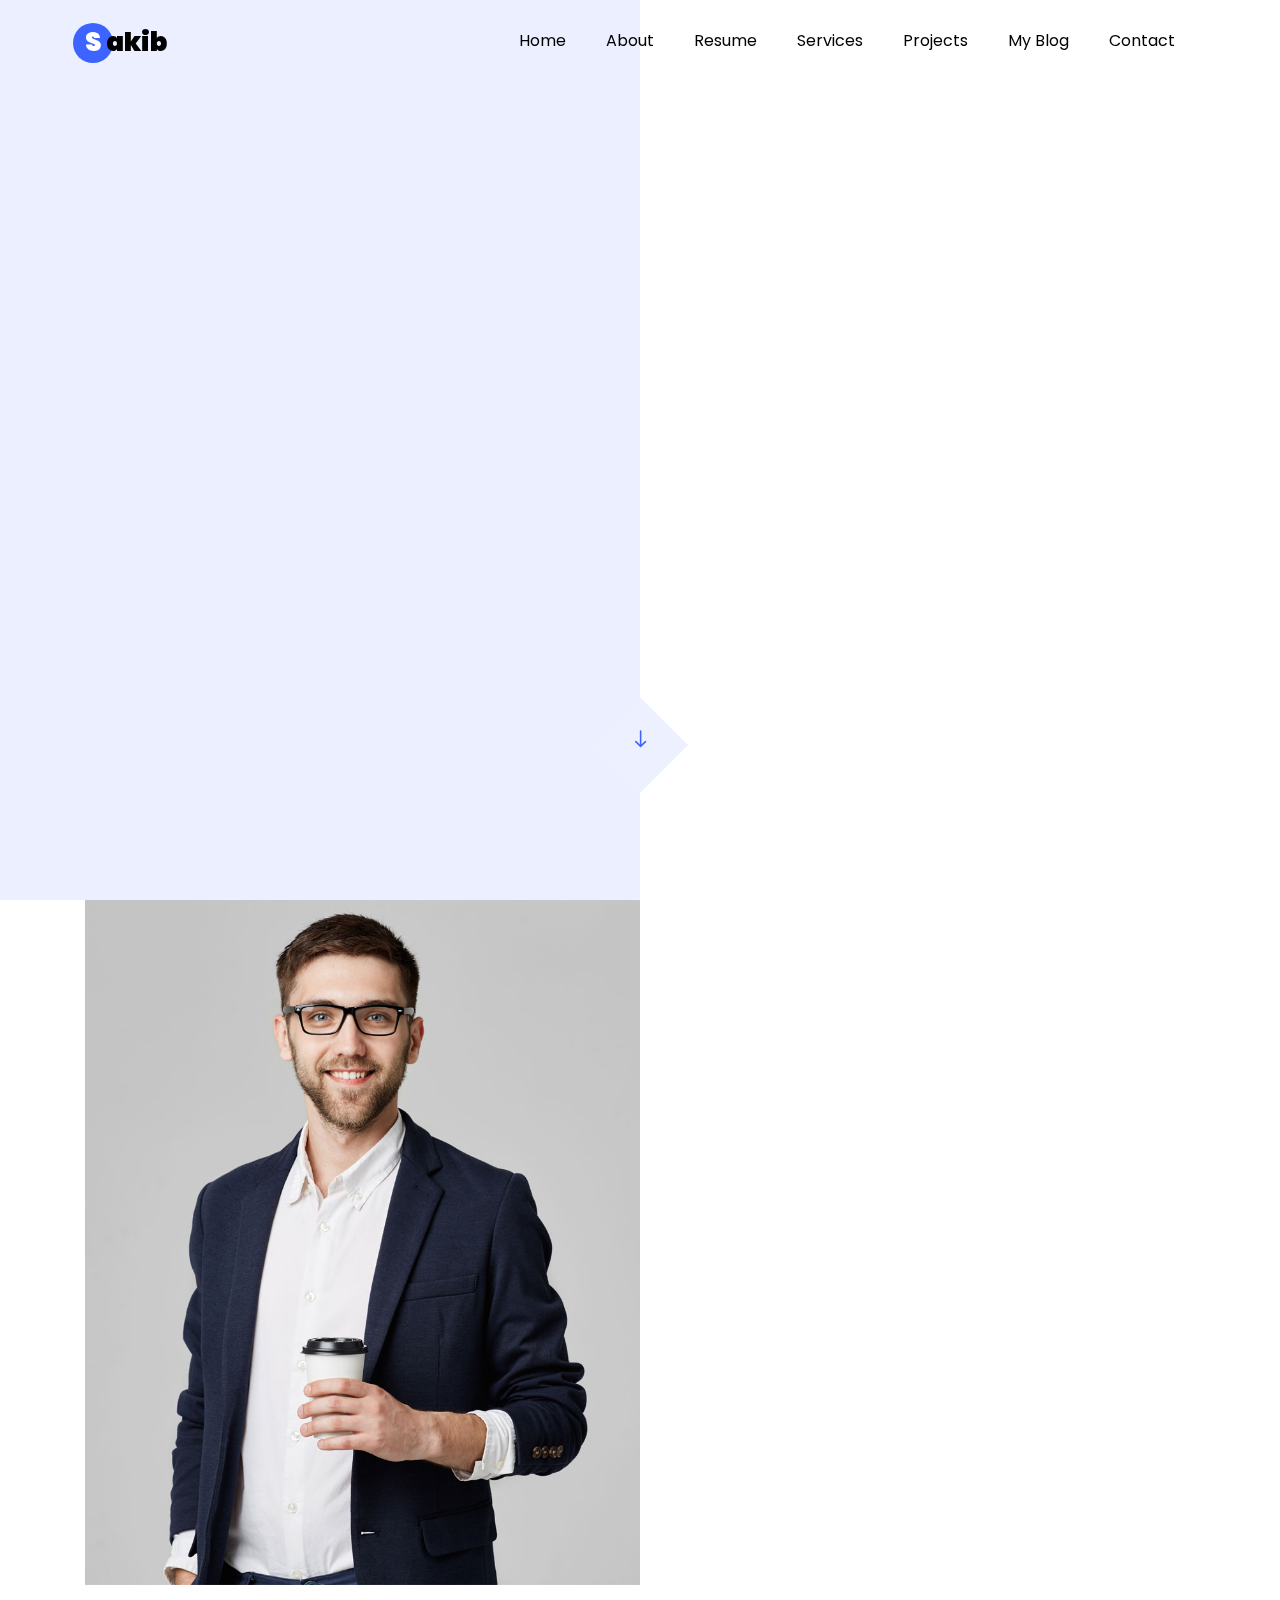
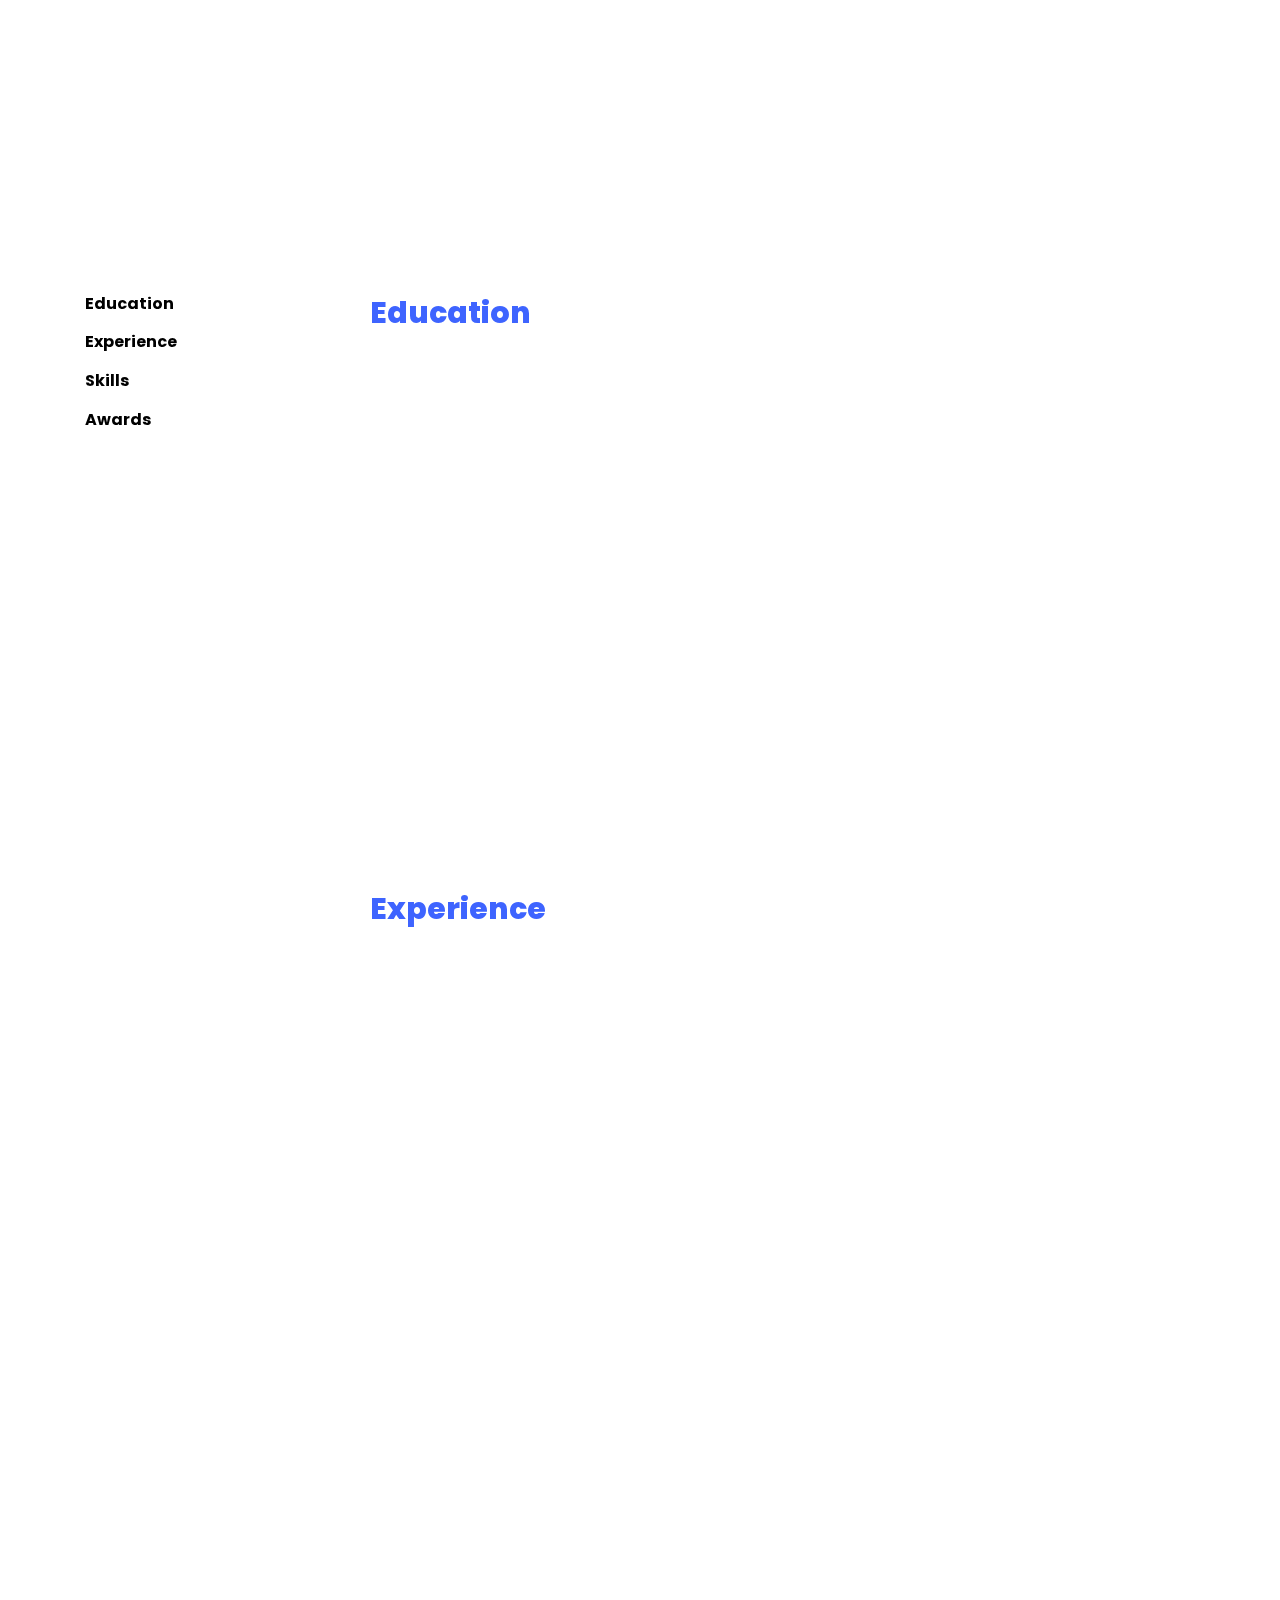
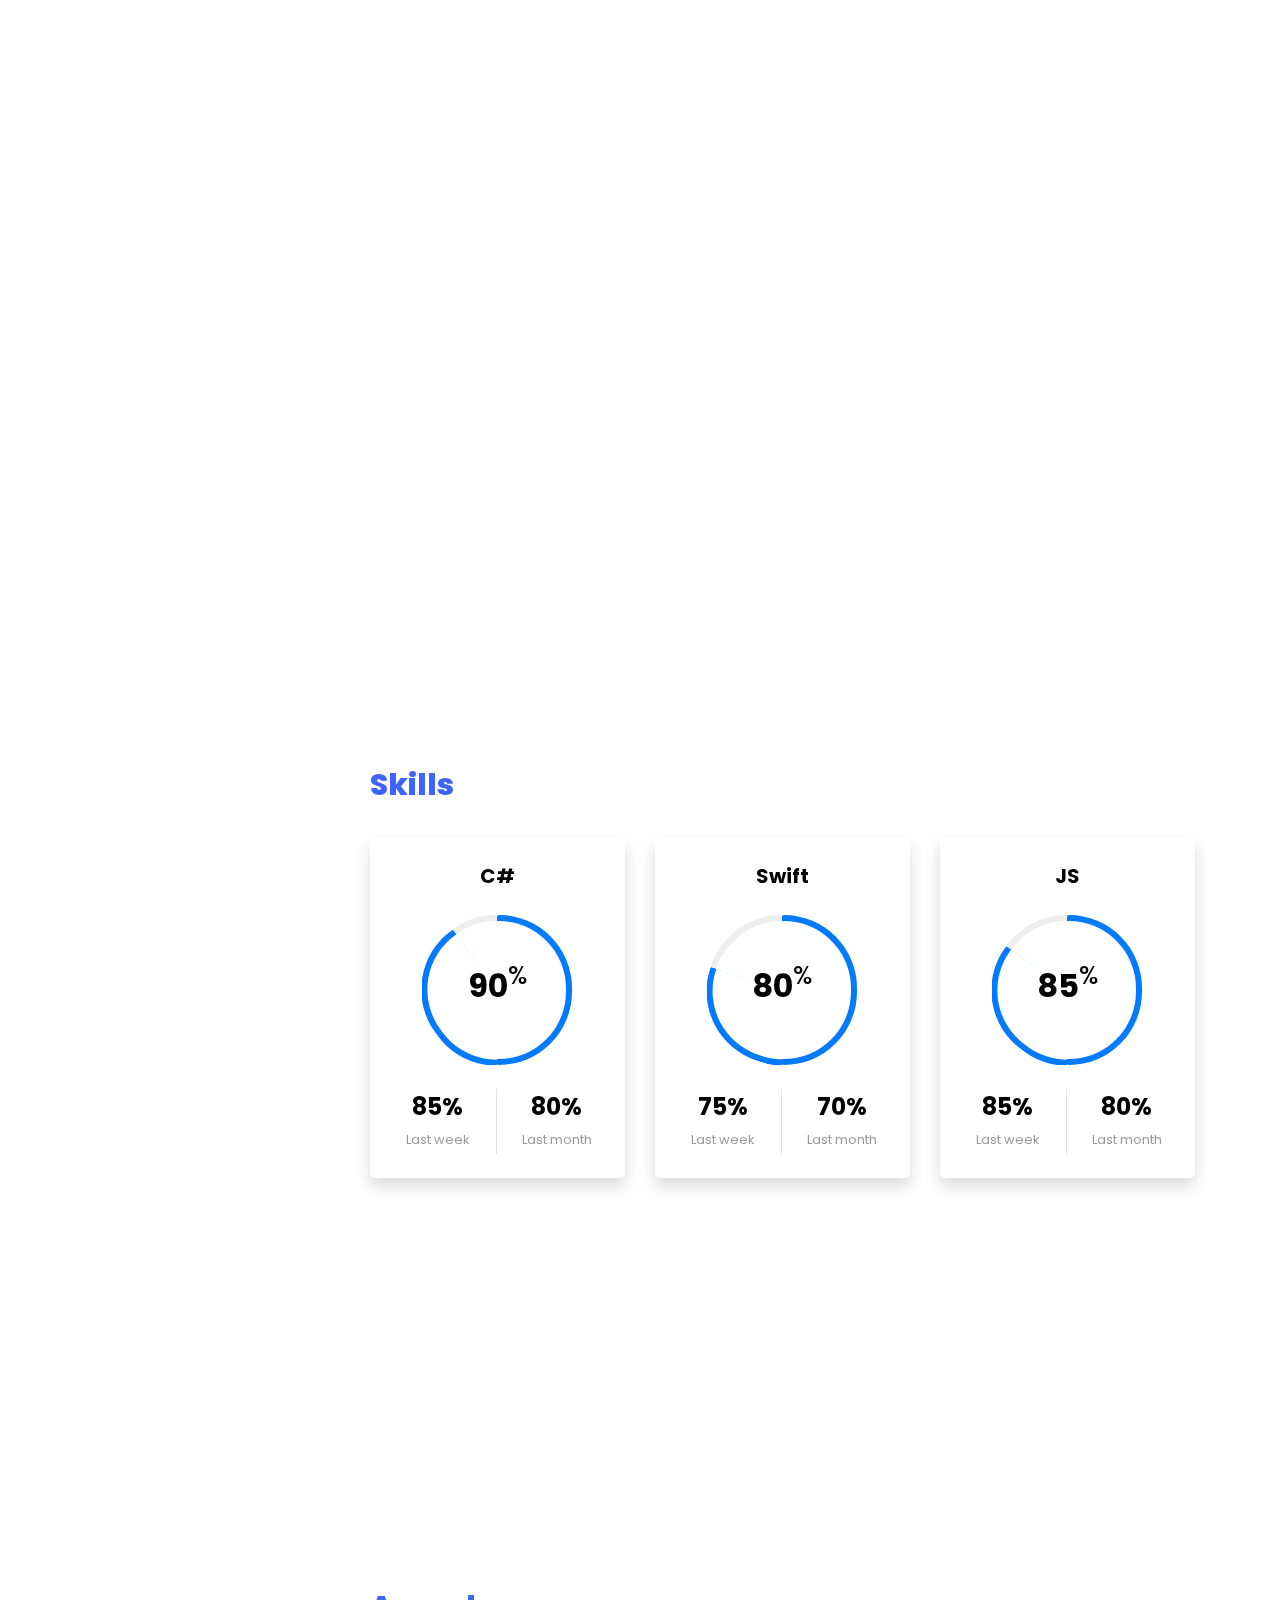
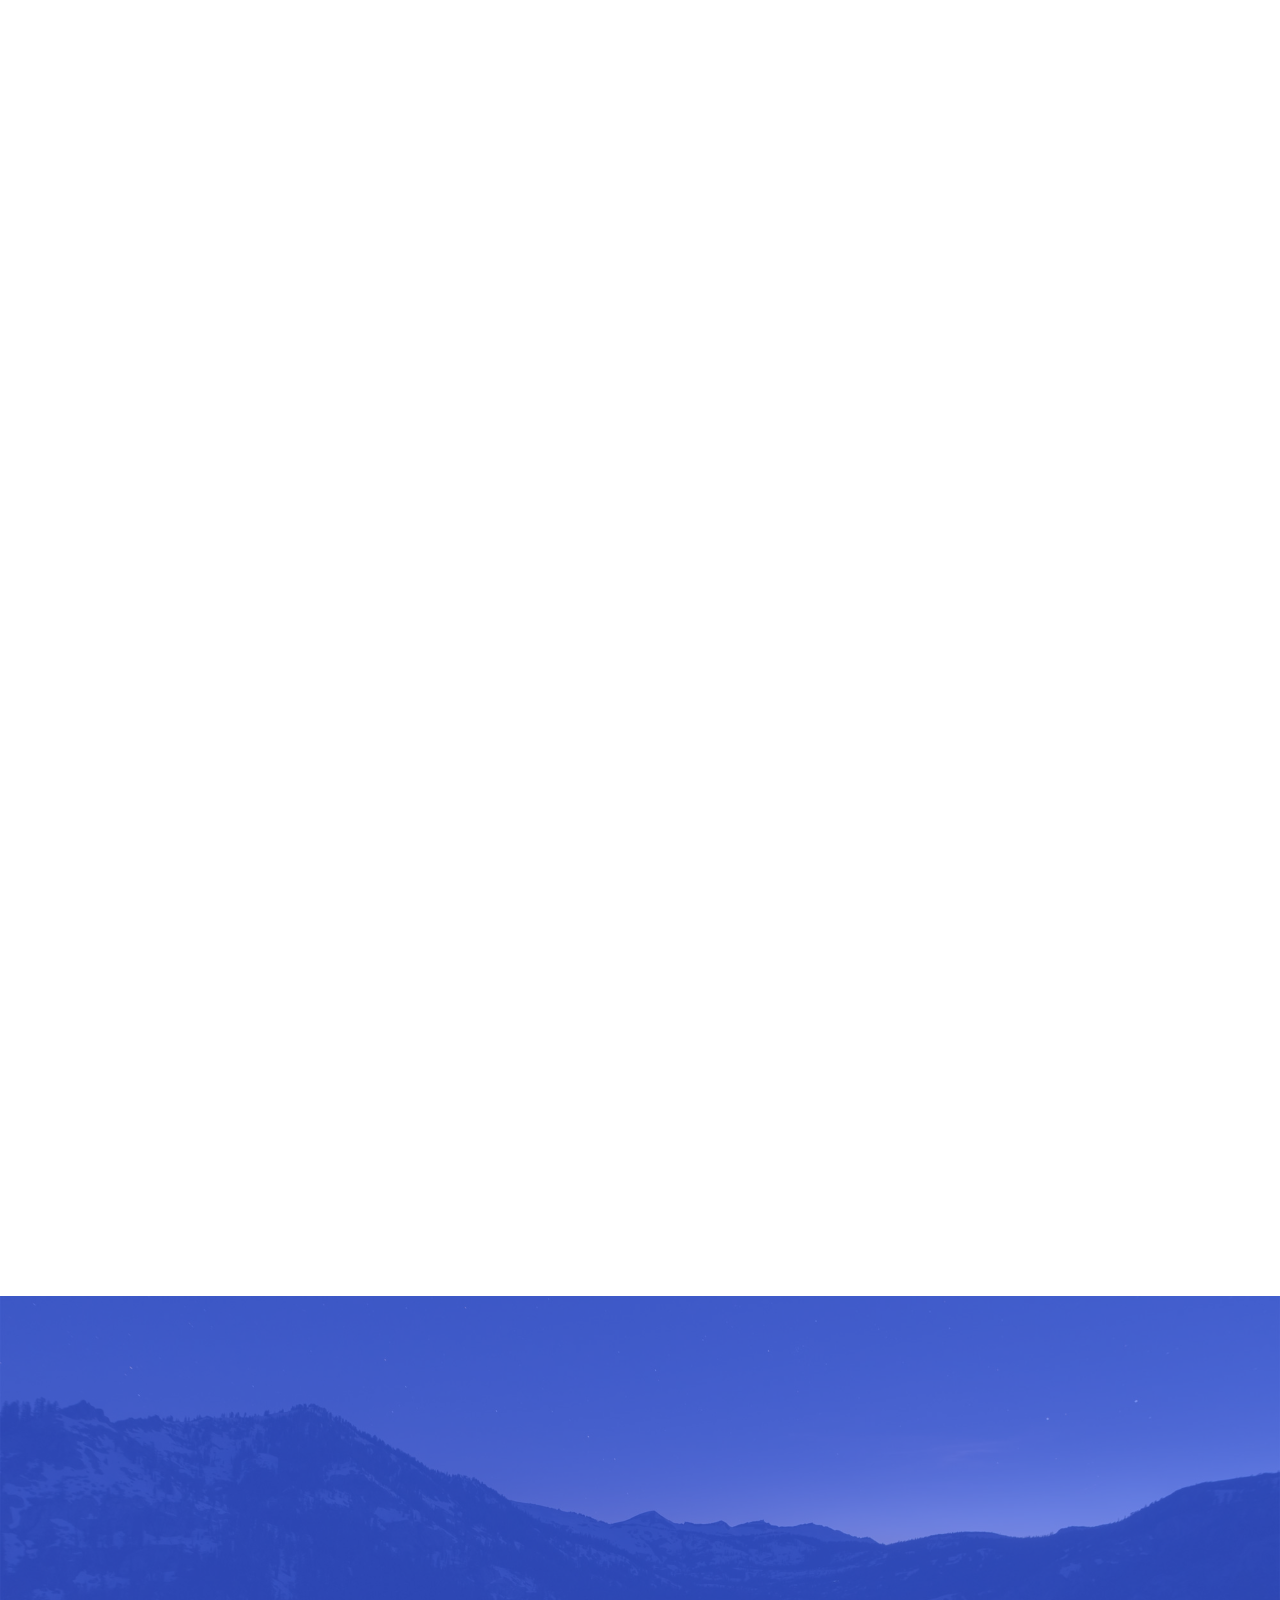
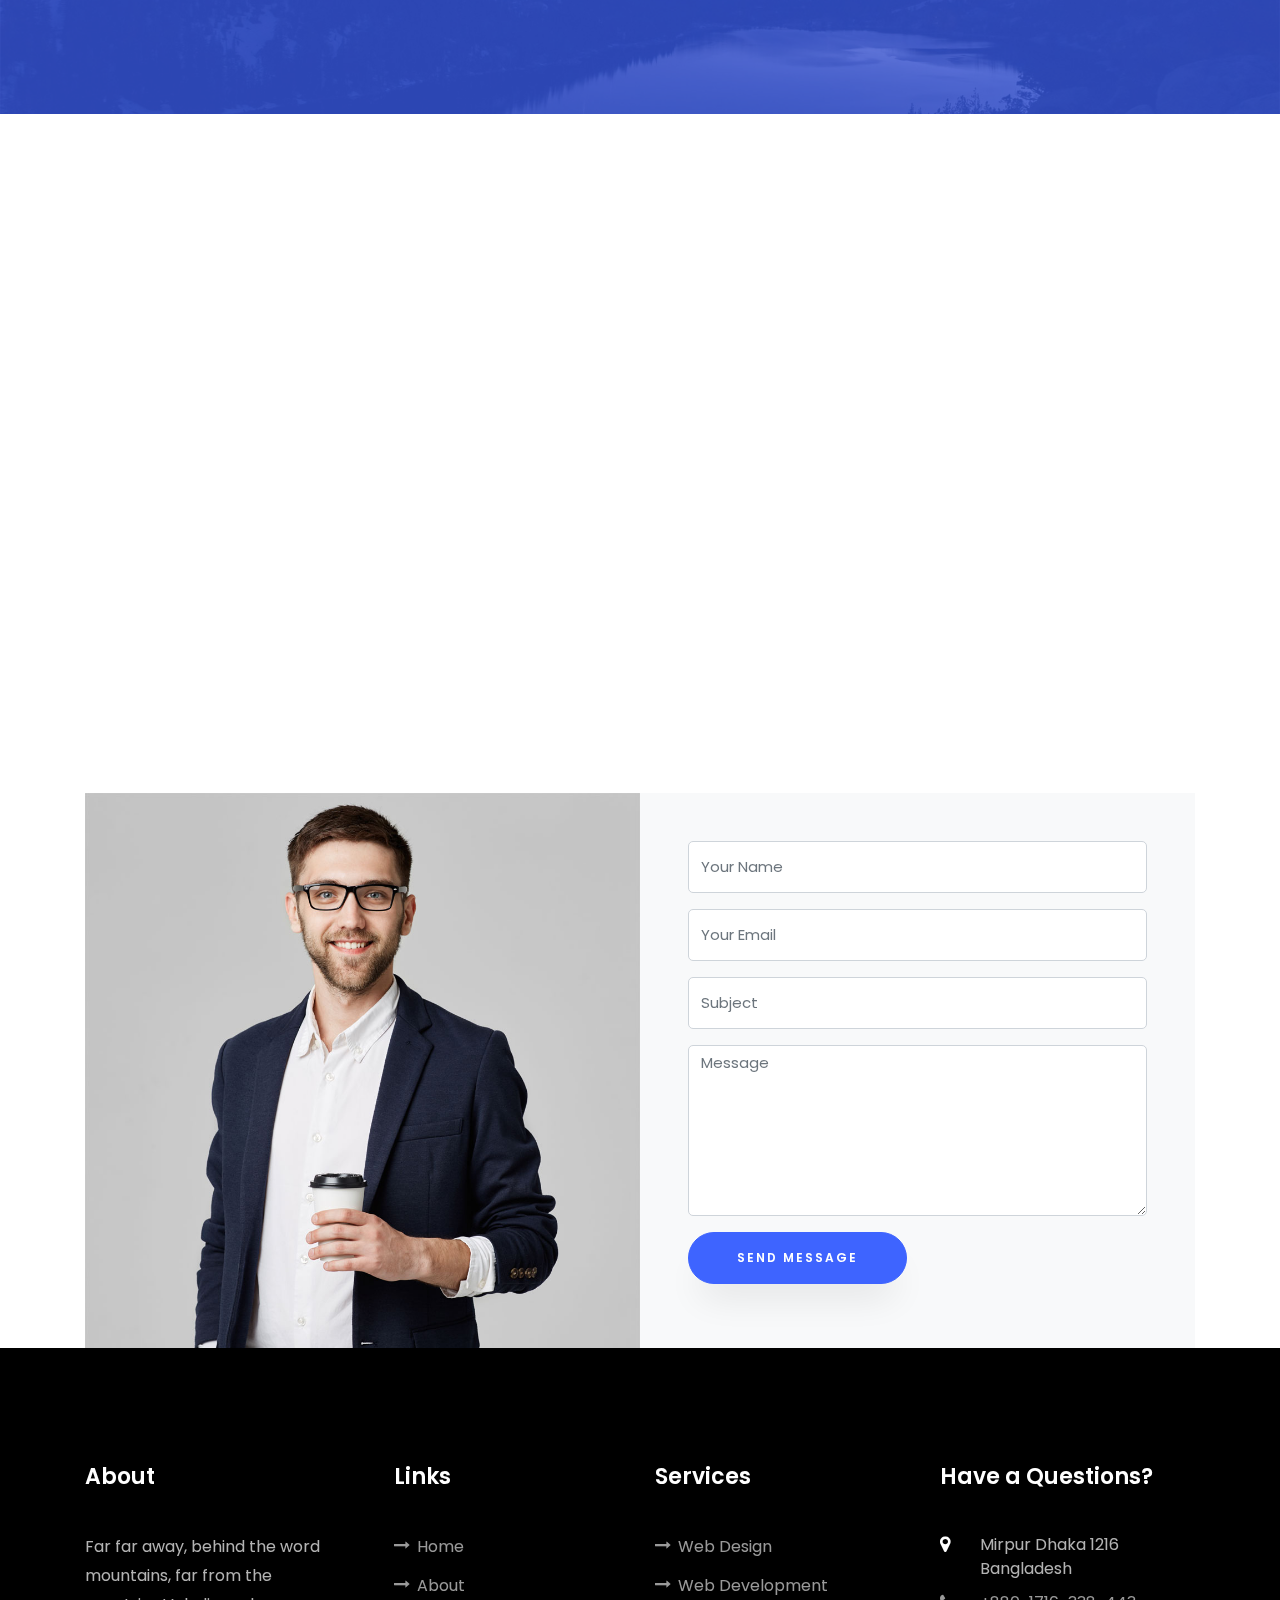
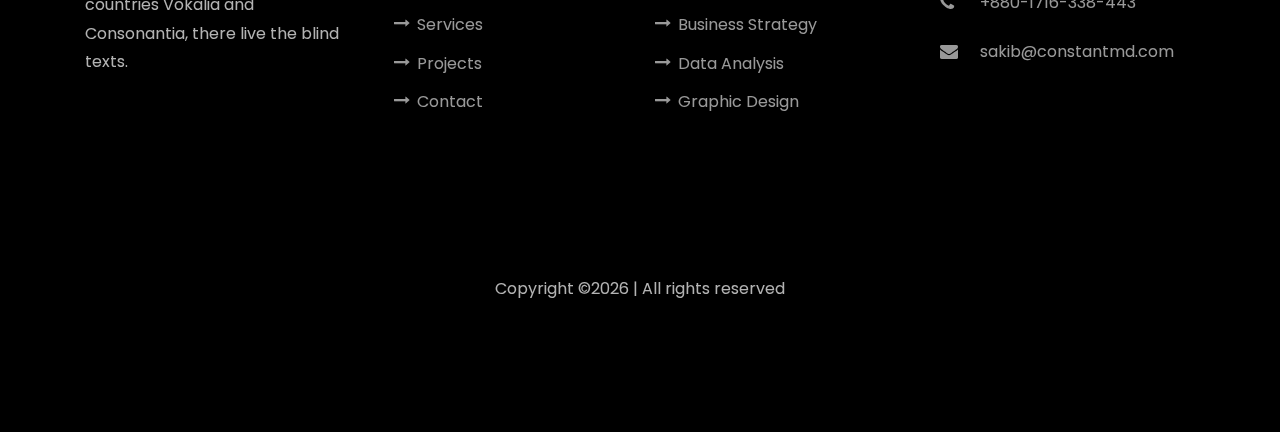
==== SakibsBuffer/SakibsBuffer.Web/wwwroot/index.html @ 8ff603f6 "init" ====
﻿<!DOCTYPE html>
<html lang="en">
  <head>
    <title>Nazmus Sakib - Bio</title>
    <meta charset="utf-8">
    <meta name="viewport" content="width=device-width, initial-scale=1, shrink-to-fit=no">
    
    <link href="https://fonts.googleapis.com/css?family=Poppins:100,200,300,400,500,600,700,800,900" rel="stylesheet">

    <link rel="stylesheet" href="css/open-iconic-bootstrap.min.css">
    <link rel="stylesheet" href="css/animate.css">
    
    <link rel="stylesheet" href="css/owl.carousel.min.css">
    <link rel="stylesheet" href="css/owl.theme.default.min.css">
    <link rel="stylesheet" href="css/magnific-popup.css">

    <link rel="stylesheet" href="css/aos.css">

    <link rel="stylesheet" href="css/ionicons.min.css">
    
    <link rel="stylesheet" href="css/flaticon.css">
    <link rel="stylesheet" href="css/icomoon.css">
    <link rel="stylesheet" href="css/style.css">
  </head>
  <body data-spy="scroll" data-target=".site-navbar-target" data-offset="300">
	  
	  
    <nav class="navbar navbar-expand-lg navbar-dark ftco_navbar ftco-navbar-light site-navbar-target" id="ftco-navbar">
	    <div class="container">
	      <a class="navbar-brand" href="index.html"><span>S</span> akib</a>
	      <button class="navbar-toggler js-fh5co-nav-toggle fh5co-nav-toggle" type="button" data-toggle="collapse" data-target="#ftco-nav" aria-controls="ftco-nav" aria-expanded="false" aria-label="Toggle navigation">
	        <span class="oi oi-menu"></span> Menu
	      </button>

	      <div class="collapse navbar-collapse" id="ftco-nav">
	        <ul class="navbar-nav nav ml-auto">
	          <li class="nav-item"><a href="#home-section" class="nav-link"><span>Home</span></a></li>
	          <li class="nav-item"><a href="#about-section" class="nav-link"><span>About</span></a></li>
	          <li class="nav-item"><a href="#resume-section" class="nav-link"><span>Resume</span></a></li>
	          <li class="nav-item"><a href="#services-section" class="nav-link"><span>Services</span></a></li>
	          <li class="nav-item"><a href="#projects-section" class="nav-link"><span>Projects</span></a></li>
	          <li class="nav-item"><a href="#blog-section" class="nav-link"><span>My Blog</span></a></li>
	          <li class="nav-item"><a href="#contact-section" class="nav-link"><span>Contact</span></a></li>
	        </ul>
	      </div>
	    </div>
	  </nav>
	  <section class="hero-wrap js-fullheight">
      <div class="overlay"></div>
      <div class="container">
        <div class="row no-gutters slider-text js-fullheight justify-content-center align-items-center">
          <div class="col-lg-8 col-md-6 ftco-animate d-flex align-items-center">
          	<div class="text text-center">
          		<span class="subheading">Hey! I am</span>
		  				<h1>Nazmus Sakib</h1>
			  				<h2>I'm a 
								  <span
								     class="txt-rotate"
								     data-period="2000"
								     data-rotate='[ "Software Architect", "Team Leader" ,"Software Engineer.", "Software Developer." ]'></span>
								</h2>
							</div>
            </div>
          </div>
        </div>
      </div>
      <div class="mouse">
				<a href="#" class="mouse-icon">
					<div class="mouse-wheel"><span class="ion-ios-arrow-round-down"></span></div>
				</a>
			</div>
    </section>

    <section class="ftco-about img ftco-section ftco-no-pt ftco-no-pb" id="about-section">
    	<div class="container">
    		<div class="row d-flex no-gutters">
    			<div class="col-md-6 col-lg-6 d-flex">
    				<div class="img-about img d-flex align-items-stretch">
    					<div class="overlay"></div>
	    				<div class="img d-flex align-self-stretch align-items-center" style="background-image:url(images/about.jpg);">
	    				</div>
    				</div>
    			</div>
    			<div class="col-md-6 col-lg-6 pl-md-5 py-5">
    				<div class="row justify-content-start pb-3">
		          <div class="col-md-12 heading-section ftco-animate">
		          	<h1 class="big">About</h1>
		            <h2 class="mb-4">About Me</h2>
		            <p>A small river named Duden flows by their place and supplies it with the necessary regelialia.</p>
		            <ul class="about-info mt-4 px-md-0 px-2">
		            	<li class="d-flex"><span>Name:</span> <span>Nazmus Sakib</span></li>
		            	<li class="d-flex"><span>Date of birth:</span> <span>March 22, 19XX</span></li>
		            	<li class="d-flex"><span>Address:</span> <span>Mirpur Dhaka 1216 Bangladesh</span></li>
		            	<li class="d-flex"><span>Zip code:</span> <span>1216</span></li>
		            	<li class="d-flex"><span>Email:</span> <span>sakib@constantmd.com</span></li>
		            	<li class="d-flex"><span>Phone: </span> <span>+880-1716-338-443</span></li>
		            </ul>
		          </div>
		        </div>
	          <div class="counter-wrap ftco-animate d-flex mt-md-3">
              <div class="text">
              	<p class="mb-4">
	                <span class="number" data-number="120">0</span>
	                <span>Project complete</span>
                </p>
                <p><a href="#" class="btn btn-primary py-3 px-3">Download CV</a></p>
              </div>
	          </div>
	        </div>
        </div>
    	</div>
    </section>

    <section class="ftco-section ftco-partner">
    	<div class="container">
    		<div class="row">
    			<div class="col-sm ftco-animate">
    				<a href="#" class="partner"><img src="images/partner-1.png" class="img-fluid" alt="Colorlib Template"></a>
    			</div>
    			<div class="col-sm ftco-animate">
    				<a href="#" class="partner"><img src="images/partner-2.png" class="img-fluid" alt="Colorlib Template"></a>
    			</div>
    			<div class="col-sm ftco-animate">
    				<a href="#" class="partner"><img src="images/partner-3.png" class="img-fluid" alt="Colorlib Template"></a>
    			</div>
    			<div class="col-sm ftco-animate">
    				<a href="#" class="partner"><img src="images/partner-4.png" class="img-fluid" alt="Colorlib Template"></a>
    			</div>
    			<div class="col-sm ftco-animate">
    				<a href="#" class="partner"><img src="images/partner-5.png" class="img-fluid" alt="Colorlib Template"></a>
    			</div>
    		</div>
    	</div>
    </section>

    <section class="ftco-section ftco-no-pb goto-here" id="resume-section">
    	<div class="container">
    		<div class="row">
    			<div class="col-md-3">
				    <nav id="navi">
					    <ul>
					      <li><a href="#page-1">Education</a></li>
					      <li><a href="#page-2">Experience</a></li>
					      <li><a href="#page-3">Skills</a></li>
					      <li><a href="#page-4">Awards</a></li>
					    </ul>
					  </nav>
					</div>
					<div class="col-md-9">
					  <div id="page-1" class= "page one">
					  	<h2 class="heading">Education</h2>
					    <div class="resume-wrap d-flex ftco-animate">
					    	<div class="icon d-flex align-items-center justify-content-center">
					    		<span class="flaticon-ideas"></span>
					    	</div>
					    	<div class="text pl-3">
		    					<span class="date">2014-2019</span>
		    					<h2>Bachelor of Science in Computer Science & Engineering</h2>
		    					<span class="position">Bangladesh University of Business and Technology</span>
		    					<p>A small river named Duden flows by their place and supplies it with the necessary regelialia. It is a paradisematic country, in which roasted parts of sentences fly into your mouth.</p>
	    					</div>
	    				</div>
	    				
	    				<div class="resume-wrap d-flex ftco-animate">
	    					<div class="icon d-flex align-items-center justify-content-center">
					    		<span class="flaticon-ideas"></span>
					    	</div>
					    	<div class="text pl-3">
		    					<span class="date">2010-2014</span>
		    					<h2>Diploma in Computer</h2>
									<span class="position">Bhola Polytechnic Institute</span>
		    					<p>A small river named Duden flows by their place and supplies it with the necessary regelialia. It is a paradisematic country, in which roasted parts of sentences fly into your mouth.</p>
		    				</div>
	    				</div>
	    				
					  </div>

					  <div id="page-2" class= "page two">
					  	<h2 class="heading">Experience</h2>
					    <div class="resume-wrap d-flex ftco-animate">
					    	<div class="icon d-flex align-items-center justify-content-center">
					    		<span class="flaticon-ideas"></span>
					    	</div>
					    	<div class="text pl-3">
		    					<span class="date">2014-2015</span>
		    					<h2>Software Developer</h2>
		    					<span class="position">Cambridge University</span>
		    					<p>A small river named Duden flows by their place and supplies it with the necessary regelialia. It is a paradisematic country, in which roasted parts of sentences fly into your mouth.</p>
		    				</div>
	    				</div>
	    				<div class="resume-wrap d-flex ftco-animate">
	    					<div class="icon d-flex align-items-center justify-content-center">
					    		<span class="flaticon-ideas"></span>
					    	</div>
					    	<div class="text pl-3">
		    					<span class="date">2014-2015</span>
		    					<h2>Web Designer</h2>
		    					<span class="position">Cambridge University</span>
		    					<p>A small river named Duden flows by their place and supplies it with the necessary regelialia. It is a paradisematic country, in which roasted parts of sentences fly into your mouth.</p>
		    				</div>
	    				</div>
	    				<div class="resume-wrap d-flex ftco-animate">
	    					<div class="icon d-flex align-items-center justify-content-center">
					    		<span class="flaticon-ideas"></span>
					    	</div>
					    	<div class="text pl-3">
		    					<span class="date">2014-2015</span>
		    					<h2>Web Marketing</h2>
		    					<span class="position">Cambridge University</span>
		    					<p>A small river named Duden flows by their place and supplies it with the necessary regelialia. It is a paradisematic country, in which roasted parts of sentences fly into your mouth.</p>
		    				</div>
	    				</div>
	    				<div class="resume-wrap d-flex ftco-animate">
	    					<div class="icon d-flex align-items-center justify-content-center">
					    		<span class="flaticon-ideas"></span>
					    	</div>
					    	<div class="text pl-3">
		    					<span class="date">2014-2015</span>
		    					<h2>Art &amp; Creative Director</h2>
		    					<span class="position">Side Tech</span>
		    					<p>A small river named Duden flows by their place and supplies it with the necessary regelialia. It is a paradisematic country, in which roasted parts of sentences fly into your mouth.</p>
		    				</div>
	    				</div>
	    				<div class="resume-wrap d-flex ftco-animate">
	    					<div class="icon d-flex align-items-center justify-content-center">
					    		<span class="flaticon-ideas"></span>
					    	</div>
					    	<div class="text pl-3">
		    					<span class="date">2014-2015</span>
		    					<h2>Wordpress Developer</h2>
		    					<span class="position">Cambridge University</span>
		    					<p>A small river named Duden flows by their place and supplies it with the necessary regelialia. It is a paradisematic country, in which roasted parts of sentences fly into your mouth.</p>
		    				</div>
	    				</div>
	    				<div class="resume-wrap d-flex ftco-animate">
	    					<div class="icon d-flex align-items-center justify-content-center">
					    		<span class="flaticon-ideas"></span>
					    	</div>
					    	<div class="text pl-3">
		    					<span class="date">2017-2018</span>
		    					<h2>UI/UX Designer</h2>
		    					<span class="position">Cambridge University</span>
		    					<p>A small river named Duden flows by their place and supplies it with the necessary regelialia. It is a paradisematic country, in which roasted parts of sentences fly into your mouth.</p>
		    				</div>
	    				</div>
					  </div>
					  <div id="page-3" class= "page three">
					  	<h2 class="heading">Skills</h2>
					  	<div class="row progress-circle mb-5">
					  		<div class="col-lg-4 mb-4">
						      <div class="bg-white rounded-lg shadow p-4">
						        <h2 class="h5 font-weight-bold text-center mb-4">C#</h2>

						        <!-- Progress bar 1 -->
						        <div class="progress mx-auto" data-value='90'>
						          <span class="progress-left">
                        <span class="progress-bar border-primary"></span>
						          </span>
						          <span class="progress-right">
                        <span class="progress-bar border-primary"></span>
						          </span>
						          <div class="progress-value w-100 h-100 rounded-circle d-flex align-items-center justify-content-center">
						            <div class="h2 font-weight-bold">90<sup class="small">%</sup></div>
						          </div>
						        </div>
						        <!-- END -->

						        <!-- Demo info -->
						        <div class="row text-center mt-4">
						          <div class="col-6 border-right">
						            <div class="h4 font-weight-bold mb-0">85%</div><span class="small text-gray">Last week</span>
						          </div>
						          <div class="col-6">
						            <div class="h4 font-weight-bold mb-0">80%</div><span class="small text-gray">Last month</span>
						          </div>
						        </div>
						        <!-- END -->
						      </div>
						    </div>

						    <div class="col-lg-4 mb-4">
						      <div class="bg-white rounded-lg shadow p-4">
						        <h2 class="h5 font-weight-bold text-center mb-4">Swift</h2>

						        <!-- Progress bar 1 -->
						        <div class="progress mx-auto" data-value='80'>
						          <span class="progress-left">
                        <span class="progress-bar border-primary"></span>
						          </span>
						          <span class="progress-right">
                        <span class="progress-bar border-primary"></span>
						          </span>
						          <div class="progress-value w-100 h-100 rounded-circle d-flex align-items-center justify-content-center">
						            <div class="h2 font-weight-bold">80<sup class="small">%</sup></div>
						          </div>
						        </div>
						        <!-- END -->

						        <!-- Demo info -->
						        <div class="row text-center mt-4">
						          <div class="col-6 border-right">
						            <div class="h4 font-weight-bold mb-0">75%</div><span class="small text-gray">Last week</span>
						          </div>
						          <div class="col-6">
						            <div class="h4 font-weight-bold mb-0">70%</div><span class="small text-gray">Last month</span>
						          </div>
						        </div>
						        <!-- END -->
						      </div>
						    </div>

						    <div class="col-lg-4 mb-4">
						      <div class="bg-white rounded-lg shadow p-4">
						        <h2 class="h5 font-weight-bold text-center mb-4">JS</h2>

						        <!-- Progress bar 1 -->
						        <div class="progress mx-auto" data-value='85'>
						          <span class="progress-left">
                        <span class="progress-bar border-primary"></span>
						          </span>
						          <span class="progress-right">
                        <span class="progress-bar border-primary"></span>
						          </span>
						          <div class="progress-value w-100 h-100 rounded-circle d-flex align-items-center justify-content-center">
						            <div class="h2 font-weight-bold">85<sup class="small">%</sup></div>
						          </div>
						        </div>
						        <!-- END -->

						        <!-- Demo info -->
						        <div class="row text-center mt-4">
						          <div class="col-6 border-right">
						            <div class="h4 font-weight-bold mb-0">85%</div><span class="small text-gray">Last week</span>
						          </div>
						          <div class="col-6">
						            <div class="h4 font-weight-bold mb-0">80%</div><span class="small text-gray">Last month</span>
						          </div>
						        </div>
						        <!-- END -->
						      </div>
						    </div>
					  	</div>
					  	<div class="row">
					  		<div class="col-md-6 animate-box">
									<div class="progress-wrap ftco-animate">
										<h3>C#</h3>
										<div class="progress">
										 	<div class="progress-bar color-1" role="progressbar" aria-valuenow="90"
										  	aria-valuemin="0" aria-valuemax="100" style="width:90%">
										    <span>90%</span>
										  	</div>
										</div>
									</div>
								</div>
								<div class="col-md-6 animate-box">
									<div class="progress-wrap ftco-animate">
										<h3>JS</h3>
										<div class="progress">
										 	<div class="progress-bar color-2" role="progressbar" aria-valuenow="85"
										  	aria-valuemin="0" aria-valuemax="100" style="width:85%">
										    <span>85%</span>
										  	</div>
										</div>
									</div>
								</div>
								<div class="col-md-6 animate-box">
									<div class="progress-wrap ftco-animate">
										<h3>Swift</h3>
										<div class="progress">
										 	<div class="progress-bar color-3" role="progressbar" aria-valuenow="80"
										  	aria-valuemin="0" aria-valuemax="100" style="width:80%">
										    <span>80%</span>
										  	</div>
										</div>
									</div>
								</div>
								<div class="col-md-6 animate-box">
									<div class="progress-wrap ftco-animate">
										<h3>GraphQL</h3>
										<div class="progress">
										 	<div class="progress-bar color-4" role="progressbar" aria-valuenow="90"
										  	aria-valuemin="0" aria-valuemax="100" style="width:90%">
										    <span>90%</span>
										  	</div>
										</div>
									</div>
								</div>
								<div class="col-md-6 animate-box">
									<div class="progress-wrap ftco-animate">
										<h3>System Design</h3>
										<div class="progress">
										 	<div class="progress-bar color-5" role="progressbar" aria-valuenow="85"
										  	aria-valuemin="0" aria-valuemax="100" style="width:85%">
													<span>85%</span>
										  	</div>
										</div>
									</div>
								</div>
								<div class="col-md-6 animate-box">
									<div class="progress-wrap ftco-animate">
										<h3>SEO</h3>
										<div class="progress">
										 	<div class="progress-bar color-6" role="progressbar" aria-valuenow="80"
										  	aria-valuemin="0" aria-valuemax="100" style="width:80%">
										    <span>80%</span>
										  	</div>
										</div>
									</div>
								</div>
					  	</div>
					  </div>
					  <div id="page-4" class= "page four">
					    <h2 class="heading">Awards</h2>
					    <div class="resume-wrap d-flex ftco-animate">
					    	<div class="icon d-flex align-items-center justify-content-center">
					    		<span class="flaticon-ideas"></span>
					    	</div>
					    	<div class="text pl-3">
		    					<span class="date">2014-2015</span>
		    					<h2>Top 10 Web Developer</h2>
		    					<span class="position">Cambridge University</span>
		    					<p>A small river named Duden flows by their place and supplies it with the necessary regelialia. It is a paradisematic country, in which roasted parts of sentences fly into your mouth.</p>
	    					</div>
	    				</div>
	    				<div class="resume-wrap d-flex ftco-animate">
	    					<div class="icon d-flex align-items-center justify-content-center">
					    		<span class="flaticon-ideas"></span>
					    	</div>
					    	<div class="text pl-3">
		    					<span class="date">2014-2015</span>
		    					<h2>Top 5 LeaderShip Exellence Winner</h2>
		    					<span class="position">Cambridge University</span>
		    					<p>A small river named Duden flows by their place and supplies it with the necessary regelialia. It is a paradisematic country, in which roasted parts of sentences fly into your mouth.</p>
		    				</div>
	    				</div>
	    				<div class="resume-wrap d-flex ftco-animate">
	    					<div class="icon d-flex align-items-center justify-content-center">
					    		<span class="flaticon-ideas"></span>
					    	</div>
					    	<div class="text pl-3">
		    					<span class="date">2014-2015</span>
		    					<h2>Top 4 Web Tester</h2>
		    					<span class="position">Cambridge University</span>
		    					<p>A small river named Duden flows by their place and supplies it with the necessary regelialia. It is a paradisematic country, in which roasted parts of sentences fly into your mouth.</p>
		    				</div>
	    				</div>
	    				<div class="resume-wrap d-flex ftco-animate">
	    					<div class="icon d-flex align-items-center justify-content-center">
					    		<span class="flaticon-ideas"></span>
					    	</div>
					    	<div class="text pl-3">
		    					<span class="date">2014-2015</span>
		    					<h2>Art &amp; Creative Director</h2>
		    					<span class="position">Cambridge University</span>
		    					<p>A small river named Duden flows by their place and supplies it with the necessary regelialia. It is a paradisematic country, in which roasted parts of sentences fly into your mouth.</p>
		    				</div>
	    				</div>
					  </div>
					</div>
			  </div>
    	</div>
    </section>

    <section class="ftco-section" id="services-section">
    	<div class="container-fluid px-md-5">
    		<div class="row justify-content-center py-5 mt-5">
          <div class="col-md-12 heading-section text-center ftco-animate">
          	<h1 class="big big-2">Services</h1>
            <h2 class="mb-4">Services</h2>
            <p>Far far away, behind the word mountains, far from the countries Vokalia and Consonantia</p>
          </div>
        </div>
    		<div class="row">
					<div class="col-md-4 text-center d-flex ftco-animate">
						<a href="#" class="services-1 shadow">
							<span class="icon">
								<i class="flaticon-analysis"></i>
							</span>
							<div class="desc">
								<h3 class="mb-5">Web Design</h3>
								<p>A small river named Duden flows by their place and supplies it with the necessary regelialia.</p>
							</div>
						</a>
					</div>
					<div class="col-md-4 text-center d-flex ftco-animate">
						<a href="#" class="services-1 shadow">
							<span class="icon">
								<i class="flaticon-flasks"></i>
							</span>
							<div class="desc">
								<h3 class="mb-5">Phtography</h3>
								<p>A small river named Duden flows by their place and supplies it with the necessary regelialia.</p>
							</div>
						</a>
					</div>
					<div class="col-md-4 text-center d-flex ftco-animate">
						<a href="#" class="services-1 shadow">
							<span class="icon">
								<i class="flaticon-ideas"></i>
							</span>
							<div class="desc">
								<h3 class="mb-5">Web Developer</h3>
								<p>A small river named Duden flows by their place and supplies it with the necessary regelialia.</p>
							</div>
						</a>
					</div>

					<div class="col-md-4 text-center d-flex ftco-animate">
						<a href="#" class="services-1 shadow">
							<span class="icon">
								<i class="flaticon-innovation"></i>
							</span>
							<div class="desc">
								<h3 class="mb-5">App Developing</h3>
								<p>A small river named Duden flows by their place and supplies it with the necessary regelialia.</p>
							</div>
						</a>
					</div>
					<div class="col-md-4 text-center d-flex ftco-animate">
						<a href="#" class="services-1 shadow">
							<span class="icon">
								<i class="flaticon-ux-design"></i>
							</span>
							<div class="desc">
								<h3 class="mb-5">Branding</h3>
								<p>A small river named Duden flows by their place and supplies it with the necessary regelialia.</p>
							</div>
						</a>
					</div>
					<div class="col-md-4 text-center d-flex ftco-animate">
						<a href="#" class="services-1 shadow">
							<span class="icon">
								<i class="flaticon-idea"></i>
							</span>
							<div class="desc">
								<h3 class="mb-5">Product Strategy</h3>
								<p>A small river named Duden flows by their place and supplies it with the necessary regelialia.</p>
							</div>
						</a>
					</div>
				</div>
    	</div>
    </section>
 

    <section class="ftco-section ftco-project" id="projects-section">
    	<div class="container-fluid px-md-0">
    		<div class="row no-gutters justify-content-center pb-5">
          <div class="col-md-12 heading-section text-center ftco-animate">
          	<h1 class="big big-2">Projects</h1>
            <h2 class="mb-4">Our Projects</h2>
            <p>Far far away, behind the word mountains, far from the countries Vokalia and Consonantia</p>
          </div>
        </div>
    		<div class="row no-gutters">
    			<div class="col-md-4">
    				<div class="project img ftco-animate d-flex justify-content-center align-items-center" style="background-image: url(images/work-1.jpg);">
    					<div class="overlay"></div>
	    				<div class="text text-center p-4">
	    					<h3><a href="#">Branding &amp; Illustration Design</a></h3>
	    					<span>Web Design</span>
	    				</div>
    				</div>
  				</div>
  				<div class="col-md-4">
    				<div class="project img ftco-animate d-flex justify-content-center align-items-center" style="background-image: url(images/work-2.jpg);">
    					<div class="overlay"></div>
	    				<div class="text text-center p-4">
	    					<h3><a href="#">Branding &amp; Illustration Design</a></h3>
	    					<span>Web Design</span>
	    				</div>
    				</div>
  				</div>

    			<div class="col-md-4">
    				<div class="project img ftco-animate d-flex justify-content-center align-items-center" style="background-image: url(images/work-3.jpg);">
    					<div class="overlay"></div>
	    				<div class="text text-center p-4">
	    					<h3><a href="#">Branding &amp; Illustration Design</a></h3>
	    					<span>Web Design</span>
	    				</div>
    				</div>
    			</div>
    			<div class="col-md-4">
    				<div class="project img ftco-animate d-flex justify-content-center align-items-center" style="background-image: url(images/work-4.jpg);">
    					<div class="overlay"></div>
	    				<div class="text text-center p-4">
	    					<h3><a href="#">Branding &amp; Illustration Design</a></h3>
	    					<span>Web Design</span>
	    				</div>
    				</div>
    			</div>
    			<div class="col-md-4">
    				<div class="project img ftco-animate d-flex justify-content-center align-items-center" style="background-image: url(images/work-5.jpg);">
    					<div class="overlay"></div>
	    				<div class="text text-center p-4">
	    					<h3><a href="#">Branding &amp; Illustration Design</a></h3>
	    					<span>Web Design</span>
	    				</div>
    				</div>
    			</div>
    			<div class="col-md-4">
    				<div class="project img ftco-animate d-flex justify-content-center align-items-center" style="background-image: url(images/work-6.jpg);">
    					<div class="overlay"></div>
	    				<div class="text text-center p-4">
	    					<h3><a href="#">Branding &amp; Illustration Design</a></h3>
	    					<span>Web Design</span>
	    				</div>
    				</div>
    			</div>
    		</div>
    	</div>
    </section>

    <section class="ftco-section ftco-no-pt ftco-no-pb ftco-counter img" id="section-counter">
    	<div class="container-fluid px-md-5">
				<div class="row d-md-flex align-items-center">
          <div class="col-md d-flex justify-content-center counter-wrap ftco-animate">
            <div class="block-18 shadow">
              <div class="text">
                <strong class="number" data-number="100">0</strong>
                <span>Awards</span>
              </div>
            </div>
          </div>
          <div class="col-md d-flex justify-content-center counter-wrap ftco-animate">
            <div class="block-18 shadow">
              <div class="text">
                <strong class="number" data-number="1200">0</strong>
                <span>Complete Projects</span>
              </div>
            </div>
          </div>
          <div class="col-md d-flex justify-content-center counter-wrap ftco-animate">
            <div class="block-18 shadow">
              <div class="text">
                <strong class="number" data-number="1200">0</strong>
                <span>Happy Customers</span>
              </div>
            </div>
          </div>
          <div class="col-md d-flex justify-content-center counter-wrap ftco-animate">
            <div class="block-18 shadow">
              <div class="text">
                <strong class="number" data-number="500">0</strong>
                <span>Cups of coffee</span>
              </div>
            </div>
          </div>
        </div>
      </div>
    </section>


    <section class="ftco-section" id="blog-section">
      <div class="container">
        <div class="row justify-content-center mb-5 pb-5">
          <div class="col-md-7 heading-section text-center ftco-animate">
            <h1 class="big big-2">Blog</h1>
            <h2 class="mb-4">Our Blog</h2>
            <p>Far far away, behind the word mountains, far from the countries Vokalia and Consonantia</p>
          </div>
        </div>
        <div class="row d-flex">
          <div class="col-md-4 d-flex ftco-animate">
          	<div class="blog-entry justify-content-end">
              <a href="single.html" class="block-20" style="background-image: url('images/image_1.jpg');">
              </a>
              <div class="text mt-3 float-right d-block">
                <h3 class="heading"><a href="single.html">Why Lead Generation is Key for Business Growth</a></h3>
                <div class="d-flex align-items-center mb-3 meta">
	                <p class="mb-0">
	                	<span class="mr-2">Sept. 12, 2019</span>
	                	<a href="#" class="mr-2">Admin</a>
	                	<a href="#" class="meta-chat"><span class="icon-chat"></span> 3</a>
	                </p>
                </div>
                <p>A small river named Duden flows by their place and supplies it with the necessary regelialia.</p>
              </div>
            </div>
          </div>
          <div class="col-md-4 d-flex ftco-animate">
          	<div class="blog-entry justify-content-end">
              <a href="single.html" class="block-20" style="background-image: url('images/image_2.jpg');">
              </a>
              <div class="text mt-3 float-right d-block">
                <h3 class="heading"><a href="single.html">Why Lead Generation is Key for Business Growth</a></h3>
                <div class="d-flex align-items-center mb-3 meta">
	                <p class="mb-0">
	                	<span class="mr-2">Sept. 12, 2019</span>
	                	<a href="#" class="mr-2">Admin</a>
	                	<a href="#" class="meta-chat"><span class="icon-chat"></span> 3</a>
	                </p>
                </div>
                <p>A small river named Duden flows by their place and supplies it with the necessary regelialia.</p>
              </div>
            </div>
          </div>
          <div class="col-md-4 d-flex ftco-animate">
          	<div class="blog-entry">
              <a href="single.html" class="block-20" style="background-image: url('images/image_3.jpg');">
              </a>
              <div class="text mt-3 float-right d-block">
                <h3 class="heading"><a href="single.html">Why Lead Generation is Key for Business Growth</a></h3>
                <div class="d-flex align-items-center mb-3 meta">
	                <p class="mb-0">
	                	<span class="mr-2">Sept. 12, 2019</span>
	                	<a href="#" class="mr-2">Admin</a>
	                	<a href="#" class="meta-chat"><span class="icon-chat"></span> 3</a>
	                </p>
                </div>
                <p>A small river named Duden flows by their place and supplies it with the necessary regelialia.</p>
              </div>
            </div>
          </div>
        </div>
      </div>
    </section>

    <section class="ftco-section ftco-hireme img" style="background-image: url(images/bg_1.jpg)">
    	<div class="overlay"></div>
			<div class="container">
				<div class="row justify-content-center">
					<div class="col-md-7 ftco-animate text-center">
						<h2>I'm <span>Available</span> for freelancing</h2>
						<p>A small river named Duden flows by their place and supplies it with the necessary regelialia.</p>
						<p class="mb-0"><a href="#" class="btn btn-primary py-3 px-5">Hire me</a></p>
					</div>
				</div>
			</div>
		</section>

    <section class="ftco-section contact-section ftco-no-pb" id="contact-section">
      <div class="container">
      	<div class="row justify-content-center mb-5 pb-3">
          <div class="col-md-7 heading-section text-center ftco-animate">
            <h1 class="big big-2">Contact</h1>
            <h2 class="mb-4">Contact Me</h2>
            <p>Far far away, behind the word mountains, far from the countries Vokalia and Consonantia</p>
          </div>
        </div>

        <div class="row d-flex contact-info mb-5">
          <div class="col-md-6 col-lg-3 d-flex ftco-animate">
          	<div class="align-self-stretch box text-center p-4 shadow">
          		<div class="icon d-flex align-items-center justify-content-center">
          			<span class="icon-map-signs"></span>
          		</div>
          		<div>
	          		<h3 class="mb-4">Address</h3>
								<p>1Mirpur Dhaka 1216 Bangladesh</p>
		          </div>
	          </div>
          </div>
          <div class="col-md-6 col-lg-3 d-flex ftco-animate">
          	<div class="align-self-stretch box text-center p-4 shadow">
          		<div class="icon d-flex align-items-center justify-content-center">
          			<span class="icon-phone2"></span>
          		</div>
          		<div>
	          		<h3 class="mb-4">Contact Number</h3>
		            <p><a href="tel://+8801716338443">+880-1716-338-443</a></p>
	            </div>
	          </div>
          </div>
          <div class="col-md-6 col-lg-3 d-flex ftco-animate">
          	<div class="align-self-stretch box text-center p-4 shadow">
          		<div class="icon d-flex align-items-center justify-content-center">
          			<span class="icon-paper-plane"></span>
          		</div>
          		<div>
	          		<h3 class="mb-4">Email Address</h3>
		            <p><a href="mailto:sakib@constantmd.com">sakib@constantmd.com</a></p>
		          </div>
	          </div>
          </div>
          <div class="col-md-6 col-lg-3 d-flex ftco-animate">
          	<div class="align-self-stretch box text-center p-4 shadow">
          		<div class="icon d-flex align-items-center justify-content-center">
          			<span class="icon-globe"></span>
          		</div>
          		<div>
	          		<h3 class="mb-4">Website</h3>
		            <p><a href="#">sakibsbuffer.com</a></p>
	            </div>
	          </div>
          </div>
        </div>

        <div class="row no-gutters block-9">
          <div class="col-md-6 order-md-last d-flex">
            <form action="#" class="bg-light p-4 p-md-5 contact-form">
              <div class="form-group">
                <input type="text" class="form-control" placeholder="Your Name">
              </div>
              <div class="form-group">
                <input type="text" class="form-control" placeholder="Your Email">
              </div>
              <div class="form-group">
                <input type="text" class="form-control" placeholder="Subject">
              </div>
              <div class="form-group">
                <textarea name="" id="" cols="30" rows="7" class="form-control" placeholder="Message"></textarea>
              </div>
              <div class="form-group">
                <input type="submit" value="Send Message" class="btn btn-primary py-3 px-5">
              </div>
            </form>
          
          </div>

          <div class="col-md-6 d-flex">
          	<div class="img" style="background-image: url(images/about.jpg);"></div>
          </div>
        </div>
      </div>
    </section>
		

    <footer class="ftco-footer ftco-section">
      <div class="container">
        <div class="row mb-5">
          <div class="col-md">
            <div class="ftco-footer-widget mb-4">
              <h2 class="ftco-heading-2">About</h2>
              <p>Far far away, behind the word mountains, far from the countries Vokalia and Consonantia, there live the blind texts.</p>
              <ul class="ftco-footer-social list-unstyled float-md-left float-lft mt-5">
                <li class="ftco-animate"><a href="#"><span class="icon-twitter"></span></a></li>
                <li class="ftco-animate"><a href="#"><span class="icon-facebook"></span></a></li>
                <li class="ftco-animate"><a href="#"><span class="icon-instagram"></span></a></li>
              </ul>
            </div>
          </div>
          <div class="col-md">
            <div class="ftco-footer-widget mb-4 ml-md-4">
              <h2 class="ftco-heading-2">Links</h2>
              <ul class="list-unstyled">
                <li><a href="#"><span class="icon-long-arrow-right mr-2"></span>Home</a></li>
                <li><a href="#"><span class="icon-long-arrow-right mr-2"></span>About</a></li>
                <li><a href="#"><span class="icon-long-arrow-right mr-2"></span>Services</a></li>
                <li><a href="#"><span class="icon-long-arrow-right mr-2"></span>Projects</a></li>
                <li><a href="#"><span class="icon-long-arrow-right mr-2"></span>Contact</a></li>
              </ul>
            </div>
          </div>
          <div class="col-md">
             <div class="ftco-footer-widget mb-4">
              <h2 class="ftco-heading-2">Services</h2>
              <ul class="list-unstyled">
                <li><a href="#"><span class="icon-long-arrow-right mr-2"></span>Web Design</a></li>
                <li><a href="#"><span class="icon-long-arrow-right mr-2"></span>Web Development</a></li>
                <li><a href="#"><span class="icon-long-arrow-right mr-2"></span>Business Strategy</a></li>
                <li><a href="#"><span class="icon-long-arrow-right mr-2"></span>Data Analysis</a></li>
                <li><a href="#"><span class="icon-long-arrow-right mr-2"></span>Graphic Design</a></li>
              </ul>
            </div>
          </div>
          <div class="col-md">
            <div class="ftco-footer-widget mb-4">
            	<h2 class="ftco-heading-2">Have a Questions?</h2>
            	<div class="block-23 mb-3">
	              <ul>
	                <li><span class="icon icon-map-marker"></span><span class="text">Mirpur Dhaka 1216 Bangladesh</span></li>
	                <li><a href="#"><span class="icon icon-phone"></span><span class="text">+880-1716-338-443</span></a></li>
	                <li><a href="#"><span class="icon icon-envelope"></span><span class="text">sakib@constantmd.com</span></a></li>
	              </ul>
	            </div>
            </div>
          </div>
        </div>
        <div class="row">
          <div class="col-md-12 text-center">

            <p>
  Copyright &copy;<script>document.write(new Date().getFullYear());</script> | All rights reserved </p>
  
          </div>
        </div>
      </div>
    </footer>
    
  

  <!-- loader -->
  <div id="ftco-loader" class="show fullscreen"><svg class="circular" width="48px" height="48px"><circle class="path-bg" cx="24" cy="24" r="22" fill="none" stroke-width="4" stroke="#eeeeee"/><circle class="path" cx="24" cy="24" r="22" fill="none" stroke-width="4" stroke-miterlimit="10" stroke="#F96D00"/></svg></div>


  <script src="js/jquery.min.js"></script>
  <script src="js/jquery-migrate-3.0.1.min.js"></script>
  <script src="js/popper.min.js"></script>
  <script src="js/bootstrap.min.js"></script>
  <script src="js/jquery.easing.1.3.js"></script>
  <script src="js/jquery.waypoints.min.js"></script>
  <script src="js/jquery.stellar.min.js"></script>
  <script src="js/owl.carousel.min.js"></script>
  <script src="js/jquery.magnific-popup.min.js"></script>
  <script src="js/aos.js"></script>
  <script src="js/jquery.animateNumber.min.js"></script>
  <script src="js/scrollax.min.js"></script>
  
  <script src="js/main.js"></script>
    
  </body>
</html>
---- SakibsBuffer/SakibsBuffer.Web/wwwroot/css/flaticon.css ----
/*
  	Flaticon icon font: Flaticon
  	Creation date: 04/01/2019 13:45
  	*/


@font-face {
  font-family: "Flaticon";
  src: url("../fonts/flaticon/font/Flaticon.eot");
  src: url("../fonts/flaticon/font/Flaticon.eot?#iefix") format("embedded-opentype"),
       url("../fonts/flaticon/font/Flaticon.woff") format("woff"),
       url("../fonts/flaticon/font/Flaticon.ttf") format("truetype"),
       url("../fonts/flaticon/font/Flaticon.svg#Flaticon") format("svg");
  font-weight: normal;
  font-style: normal;
}

@media screen and (-webkit-min-device-pixel-ratio:0) {
  @font-face {
    font-family: "Flaticon";
    src: url("../fonts/flaticon/font/Flaticon.svg#Flaticon") format("svg");
  }
}

[class^="flaticon-"]:before, [class*=" flaticon-"]:before,
[class^="flaticon-"]:after, [class*=" flaticon-"]:after {   
  font-family: Flaticon;
  font-style: normal;
  font-weight: normal;
  font-variant: normal;
  text-transform: none;
  line-height: 1;

  /* Better Font Rendering =========== */
  -webkit-font-smoothing: antialiased;
  -moz-osx-font-smoothing: grayscale;
}

.flaticon-ideas:before { content: "\f100"; }
.flaticon-flasks:before { content: "\f101"; }
.flaticon-analysis:before { content: "\f102"; }
.flaticon-ux-design:before { content: "\f103"; }
.flaticon-web-design:before { content: "\f104"; }
.flaticon-idea:before { content: "\f105"; }
.flaticon-innovation:before { content: "\f106"; }
---- SakibsBuffer/SakibsBuffer.Web/wwwroot/css/icomoon.css ----
@font-face {
  font-family: 'icomoon';
  src:  url('../fonts/icomoon/icomoon.eot?6tt51o');
  src:  url('../fonts/icomoon/icomoon.eot?6tt51o#iefix') format('embedded-opentype'),
    url('../fonts/icomoon/icomoon.ttf?6tt51o') format('truetype'),
    url('../fonts/icomoon/icomoon.woff?6tt51o') format('woff'),
    url('../fonts/icomoon/icomoon.svg?6tt51o#icomoon') format('svg');
  font-weight: normal;
  font-style: normal;
}

[class^="icon-"], [class*=" icon-"] {
  /* use !important to prevent issues with browser extensions that change fonts */
  font-family: 'icomoon' !important;
  speak: none;
  font-style: normal;
  font-weight: normal;
  font-variant: normal;
  text-transform: none;
  line-height: 1;

  /* Better Font Rendering =========== */
  -webkit-font-smoothing: antialiased;
  -moz-osx-font-smoothing: grayscale;
}

.icon-asterisk:before {
  content: "\f069";
}
.icon-plus:before {
  content: "\f067";
}
.icon-question:before {
  content: "\f128";
}
.icon-minus:before {
  content: "\f068";
}
.icon-glass:before {
  content: "\f000";
}
.icon-music:before {
  content: "\f001";
}
.icon-search:before {
  content: "\f002";
}
.icon-envelope-o:before {
  content: "\f003";
}
.icon-heart:before {
  content: "\f004";
}
.icon-star:before {
  content: "\f005";
}
.icon-star-o:before {
  content: "\f006";
}
.icon-user:before {
  content: "\f007";
}
.icon-film:before {
  content: "\f008";
}
.icon-th-large:before {
  content: "\f009";
}
.icon-th:before {
  content: "\f00a";
}
.icon-th-list:before {
  content: "\f00b";
}
.icon-check:before {
  content: "\f00c";
}
.icon-close:before {
  content: "\f00d";
}
.icon-remove:before {
  content: "\f00d";
}
.icon-times:before {
  content: "\f00d";
}
.icon-search-plus:before {
  content: "\f00e";
}
.icon-search-minus:before {
  content: "\f010";
}
.icon-power-off:before {
  content: "\f011";
}
.icon-signal:before {
  content: "\f012";
}
.icon-cog:before {
  content: "\f013";
}
.icon-gear:before {
  content: "\f013";
}
.icon-trash-o:before {
  content: "\f014";
}
.icon-home:before {
  content: "\f015";
}
.icon-file-o:before {
  content: "\f016";
}
.icon-clock-o:before {
  content: "\f017";
}
.icon-road:before {
  content: "\f018";
}
.icon-download:before {
  content: "\f019";
}
.icon-arrow-circle-o-down:before {
  content: "\f01a";
}
.icon-arrow-circle-o-up:before {
  content: "\f01b";
}
.icon-inbox:before {
  content: "\f01c";
}
.icon-play-circle-o:before {
  content: "\f01d";
}
.icon-repeat:before {
  content: "\f01e";
}
.icon-rotate-right:before {
  content: "\f01e";
}
.icon-refresh:before {
  content: "\f021";
}
.icon-list-alt:before {
  content: "\f022";
}
.icon-lock:before {
  content: "\f023";
}
.icon-flag:before {
  content: "\f024";
}
.icon-headphones:before {
  content: "\f025";
}
.icon-volume-off:before {
  content: "\f026";
}
.icon-volume-down:before {
  content: "\f027";
}
.icon-volume-up:before {
  content: "\f028";
}
.icon-qrcode:before {
  content: "\f029";
}
.icon-barcode:before {
  content: "\f02a";
}
.icon-tag:before {
  content: "\f02b";
}
.icon-tags:before {
  content: "\f02c";
}
.icon-book:before {
  content: "\f02d";
}
.icon-bookmark:before {
  content: "\f02e";
}
.icon-print:before {
  content: "\f02f";
}
.icon-camera:before {
  content: "\f030";
}
.icon-font:before {
  content: "\f031";
}
.icon-bold:before {
  content: "\f032";
}
.icon-italic:before {
  content: "\f033";
}
.icon-text-height:before {
  content: "\f034";
}
.icon-text-width:before {
  content: "\f035";
}
.icon-align-left:before {
  content: "\f036";
}
.icon-align-center:before {
  content: "\f037";
}
.icon-align-right:before {
  content: "\f038";
}
.icon-align-justify:before {
  content: "\f039";
}
.icon-list:before {
  content: "\f03a";
}
.icon-dedent:before {
  content: "\f03b";
}
.icon-outdent:before {
  content: "\f03b";
}
.icon-indent:before {
  content: "\f03c";
}
.icon-video-camera:before {
  content: "\f03d";
}
.icon-image:before {
  content: "\f03e";
}
.icon-photo:before {
  content: "\f03e";
}
.icon-picture-o:before {
  content: "\f03e";
}
.icon-pencil:before {
  content: "\f040";
}
.icon-map-marker:before {
  content: "\f041";
}
.icon-adjust:before {
  content: "\f042";
}
.icon-tint:before {
  content: "\f043";
}
.icon-edit:before {
  content: "\f044";
}
.icon-pencil-square-o:before {
  content: "\f044";
}
.icon-share-square-o:before {
  content: "\f045";
}
.icon-check-square-o:before {
  content: "\f046";
}
.icon-arrows:before {
  content: "\f047";
}
.icon-step-backward:before {
  content: "\f048";
}
.icon-fast-backward:before {
  content: "\f049";
}
.icon-backward:before {
  content: "\f04a";
}
.icon-play:before {
  content: "\f04b";
}
.icon-pause:before {
  content: "\f04c";
}
.icon-stop:before {
  content: "\f04d";
}
.icon-forward:before {
  content: "\f04e";
}
.icon-fast-forward:before {
  content: "\f050";
}
.icon-step-forward:before {
  content: "\f051";
}
.icon-eject:before {
  content: "\f052";
}
.icon-chevron-left:before {
  content: "\f053";
}
.icon-chevron-right:before {
  content: "\f054";
}
.icon-plus-circle:before {
  content: "\f055";
}
.icon-minus-circle:before {
  content: "\f056";
}
.icon-times-circle:before {
  content: "\f057";
}
.icon-check-circle:before {
  content: "\f058";
}
.icon-question-circle:before {
  content: "\f059";
}
.icon-info-circle:before {
  content: "\f05a";
}
.icon-crosshairs:before {
  content: "\f05b";
}
.icon-times-circle-o:before {
  content: "\f05c";
}
.icon-check-circle-o:before {
  content: "\f05d";
}
.icon-ban:before {
  content: "\f05e";
}
.icon-arrow-left:before {
  content: "\f060";
}
.icon-arrow-right:before {
  content: "\f061";
}
.icon-arrow-up:before {
  content: "\f062";
}
.icon-arrow-down:before {
  content: "\f063";
}
.icon-mail-forward:before {
  content: "\f064";
}
.icon-share:before {
  content: "\f064";
}
.icon-expand:before {
  content: "\f065";
}
.icon-compress:before {
  content: "\f066";
}
.icon-exclamation-circle:before {
  content: "\f06a";
}
.icon-gift:before {
  content: "\f06b";
}
.icon-leaf:before {
  content: "\f06c";
}
.icon-fire:before {
  content: "\f06d";
}
.icon-eye:before {
  content: "\f06e";
}
.icon-eye-slash:before {
  content: "\f070";
}
.icon-exclamation-triangle:before {
  content: "\f071";
}
.icon-warning:before {
  content: "\f071";
}
.icon-plane:before {
  content: "\f072";
}
.icon-calendar:before {
  content: "\f073";
}
.icon-random:before {
  content: "\f074";
}
.icon-comment:before {
  content: "\f075";
}
.icon-magnet:before {
  content: "\f076";
}
.icon-chevron-up:before {
  content: "\f077";
}
.icon-chevron-down:before {
  content: "\f078";
}
.icon-retweet:before {
  content: "\f079";
}
.icon-shopping-cart:before {
  content: "\f07a";
}
.icon-folder:before {
  content: "\f07b";
}
.icon-folder-open:before {
  content: "\f07c";
}
.icon-arrows-v:before {
  content: "\f07d";
}
.icon-arrows-h:before {
  content: "\f07e";
}
.icon-bar-chart:before {
  content: "\f080";
}
.icon-bar-chart-o:before {
  content: "\f080";
}
.icon-twitter-square:before {
  content: "\f081";
}
.icon-facebook-square:before {
  content: "\f082";
}
.icon-camera-retro:before {
  content: "\f083";
}
.icon-key:before {
  content: "\f084";
}
.icon-cogs:before {
  content: "\f085";
}
.icon-gears:before {
  content: "\f085";
}
.icon-comments:before {
  content: "\f086";
}
.icon-thumbs-o-up:before {
  content: "\f087";
}
.icon-thumbs-o-down:before {
  content: "\f088";
}
.icon-star-half:before {
  content: "\f089";
}
.icon-heart-o:before {
  content: "\f08a";
}
.icon-sign-out:before {
  content: "\f08b";
}
.icon-linkedin-square:before {
  content: "\f08c";
}
.icon-thumb-tack:before {
  content: "\f08d";
}
.icon-external-link:before {
  content: "\f08e";
}
.icon-sign-in:before {
  content: "\f090";
}
.icon-trophy:before {
  content: "\f091";
}
.icon-github-square:before {
  content: "\f092";
}
.icon-upload:before {
  content: "\f093";
}
.icon-lemon-o:before {
  content: "\f094";
}
.icon-phone:before {
  content: "\f095";
}
.icon-square-o:before {
  content: "\f096";
}
.icon-bookmark-o:before {
  content: "\f097";
}
.icon-phone-square:before {
  content: "\f098";
}
.icon-twitter:before {
  content: "\f099";
}
.icon-facebook:before {
  content: "\f09a";
}
.icon-facebook-f:before {
  content: "\f09a";
}
.icon-github:before {
  content: "\f09b";
}
.icon-unlock:before {
  content: "\f09c";
}
.icon-credit-card:before {
  content: "\f09d";
}
.icon-feed:before {
  content: "\f09e";
}
.icon-rss:before {
  content: "\f09e";
}
.icon-hdd-o:before {
  content: "\f0a0";
}
.icon-bullhorn:before {
  content: "\f0a1";
}
.icon-bell-o:before {
  content: "\f0a2";
}
.icon-certificate:before {
  content: "\f0a3";
}
.icon-hand-o-right:before {
  content: "\f0a4";
}
.icon-hand-o-left:before {
  content: "\f0a5";
}
.icon-hand-o-up:before {
  content: "\f0a6";
}
.icon-hand-o-down:before {
  content: "\f0a7";
}
.icon-arrow-circle-left:before {
  content: "\f0a8";
}
.icon-arrow-circle-right:before {
  content: "\f0a9";
}
.icon-arrow-circle-up:before {
  content: "\f0aa";
}
.icon-arrow-circle-down:before {
  content: "\f0ab";
}
.icon-globe:before {
  content: "\f0ac";
}
.icon-wrench:before {
  content: "\f0ad";
}
.icon-tasks:before {
  content: "\f0ae";
}
.icon-filter:before {
  content: "\f0b0";
}
.icon-briefcase:before {
  content: "\f0b1";
}
.icon-arrows-alt:before {
  content: "\f0b2";
}
.icon-group:before {
  content: "\f0c0";
}
.icon-users:before {
  content: "\f0c0";
}
.icon-chain:before {
  content: "\f0c1";
}
.icon-link:before {
  content: "\f0c1";
}
.icon-cloud:before {
  content: "\f0c2";
}
.icon-flask:before {
  content: "\f0c3";
}
.icon-cut:before {
  content: "\f0c4";
}
.icon-scissors:before {
  content: "\f0c4";
}
.icon-copy:before {
  content: "\f0c5";
}
.icon-files-o:before {
  content: "\f0c5";
}
.icon-paperclip:before {
  content: "\f0c6";
}
.icon-floppy-o:before {
  content: "\f0c7";
}
.icon-save:before {
  content: "\f0c7";
}
.icon-square:before {
  content: "\f0c8";
}
.icon-bars:before {
  content: "\f0c9";
}
.icon-navicon:before {
  content: "\f0c9";
}
.icon-reorder:before {
  content: "\f0c9";
}
.icon-list-ul:before {
  content: "\f0ca";
}
.icon-list-ol:before {
  content: "\f0cb";
}
.icon-strikethrough:before {
  content: "\f0cc";
}
.icon-underline:before {
  content: "\f0cd";
}
.icon-table:before {
  content: "\f0ce";
}
.icon-magic:before {
  content: "\f0d0";
}
.icon-truck:before {
  content: "\f0d1";
}
.icon-pinterest:before {
  content: "\f0d2";
}
.icon-pinterest-square:before {
  content: "\f0d3";
}
.icon-google-plus-square:before {
  content: "\f0d4";
}
.icon-google-plus:before {
  content: "\f0d5";
}
.icon-money:before {
  content: "\f0d6";
}
.icon-caret-down:before {
  content: "\f0d7";
}
.icon-caret-up:before {
  content: "\f0d8";
}
.icon-caret-left:before {
  content: "\f0d9";
}
.icon-caret-right:before {
  content: "\f0da";
}
.icon-columns:before {
  content: "\f0db";
}
.icon-sort:before {
  content: "\f0dc";
}
.icon-unsorted:before {
  content: "\f0dc";
}
.icon-sort-desc:before {
  content: "\f0dd";
}
.icon-sort-down:before {
  content: "\f0dd";
}
.icon-sort-asc:before {
  content: "\f0de";
}
.icon-sort-up:before {
  content: "\f0de";
}
.icon-envelope:before {
  content: "\f0e0";
}
.icon-linkedin:before {
  content: "\f0e1";
}
.icon-rotate-left:before {
  content: "\f0e2";
}
.icon-undo:before {
  content: "\f0e2";
}
.icon-gavel:before {
  content: "\f0e3";
}
.icon-legal:before {
  content: "\f0e3";
}
.icon-dashboard:before {
  content: "\f0e4";
}
.icon-tachometer:before {
  content: "\f0e4";
}
.icon-comment-o:before {
  content: "\f0e5";
}
.icon-comments-o:before {
  content: "\f0e6";
}
.icon-bolt:before {
  content: "\f0e7";
}
.icon-flash:before {
  content: "\f0e7";
}
.icon-sitemap:before {
  content: "\f0e8";
}
.icon-umbrella:before {
  content: "\f0e9";
}
.icon-clipboard:before {
  content: "\f0ea";
}
.icon-paste:before {
  content: "\f0ea";
}
.icon-lightbulb-o:before {
  content: "\f0eb";
}
.icon-exchange:before {
  content: "\f0ec";
}
.icon-cloud-download:before {
  content: "\f0ed";
}
.icon-cloud-upload:before {
  content: "\f0ee";
}
.icon-user-md:before {
  content: "\f0f0";
}
.icon-stethoscope:before {
  content: "\f0f1";
}
.icon-suitcase:before {
  content: "\f0f2";
}
.icon-bell:before {
  content: "\f0f3";
}
.icon-coffee:before {
  content: "\f0f4";
}
.icon-cutlery:before {
  content: "\f0f5";
}
.icon-file-text-o:before {
  content: "\f0f6";
}
.icon-building-o:before {
  content: "\f0f7";
}
.icon-hospital-o:before {
  content: "\f0f8";
}
.icon-ambulance:before {
  content: "\f0f9";
}
.icon-medkit:before {
  content: "\f0fa";
}
.icon-fighter-jet:before {
  content: "\f0fb";
}
.icon-beer:before {
  content: "\f0fc";
}
.icon-h-square:before {
  content: "\f0fd";
}
.icon-plus-square:before {
  content: "\f0fe";
}
.icon-angle-double-left:before {
  content: "\f100";
}
.icon-angle-double-right:before {
  content: "\f101";
}
.icon-angle-double-up:before {
  content: "\f102";
}
.icon-angle-double-down:before {
  content: "\f103";
}
.icon-angle-left:before {
  content: "\f104";
}
.icon-angle-right:before {
  content: "\f105";
}
.icon-angle-up:before {
  content: "\f106";
}
.icon-angle-down:before {
  content: "\f107";
}
.icon-desktop:before {
  content: "\f108";
}
.icon-laptop:before {
  content: "\f109";
}
.icon-tablet:before {
  content: "\f10a";
}
.icon-mobile:before {
  content: "\f10b";
}
.icon-mobile-phone:before {
  content: "\f10b";
}
.icon-circle-o:before {
  content: "\f10c";
}
.icon-quote-left:before {
  content: "\f10d";
}
.icon-quote-right:before {
  content: "\f10e";
}
.icon-spinner:before {
  content: "\f110";
}
.icon-circle:before {
  content: "\f111";
}
.icon-mail-reply:before {
  content: "\f112";
}
.icon-reply:before {
  content: "\f112";
}
.icon-github-alt:before {
  content: "\f113";
}
.icon-folder-o:before {
  content: "\f114";
}
.icon-folder-open-o:before {
  content: "\f115";
}
.icon-smile-o:before {
  content: "\f118";
}
.icon-frown-o:before {
  content: "\f119";
}
.icon-meh-o:before {
  content: "\f11a";
}
.icon-gamepad:before {
  content: "\f11b";
}
.icon-keyboard-o:before {
  content: "\f11c";
}
.icon-flag-o:before {
  content: "\f11d";
}
.icon-flag-checkered:before {
  content: "\f11e";
}
.icon-terminal:before {
  content: "\f120";
}
.icon-code:before {
  content: "\f121";
}
.icon-mail-reply-all:before {
  content: "\f122";
}
.icon-reply-all:before {
  content: "\f122";
}
.icon-star-half-empty:before {
  content: "\f123";
}
.icon-star-half-full:before {
  content: "\f123";
}
.icon-star-half-o:before {
  content: "\f123";
}
.icon-location-arrow:before {
  content: "\f124";
}
.icon-crop:before {
  content: "\f125";
}
.icon-code-fork:before {
  content: "\f126";
}
.icon-chain-broken:before {
  content: "\f127";
}
.icon-unlink:before {
  content: "\f127";
}
.icon-info:before {
  content: "\f129";
}
.icon-exclamation:before {
  content: "\f12a";
}
.icon-superscript:before {
  content: "\f12b";
}
.icon-subscript:before {
  content: "\f12c";
}
.icon-eraser:before {
  content: "\f12d";
}
.icon-puzzle-piece:before {
  content: "\f12e";
}
.icon-microphone:before {
  content: "\f130";
}
.icon-microphone-slash:before {
  content: "\f131";
}
.icon-shield:before {
  content: "\f132";
}
.icon-calendar-o:before {
  content: "\f133";
}
.icon-fire-extinguisher:before {
  content: "\f134";
}
.icon-rocket:before {
  content: "\f135";
}
.icon-maxcdn:before {
  content: "\f136";
}
.icon-chevron-circle-left:before {
  content: "\f137";
}
.icon-chevron-circle-right:before {
  content: "\f138";
}
.icon-chevron-circle-up:before {
  content: "\f139";
}
.icon-chevron-circle-down:before {
  content: "\f13a";
}
.icon-html5:before {
  content: "\f13b";
}
.icon-css3:before {
  content: "\f13c";
}
.icon-anchor:before {
  content: "\f13d";
}
.icon-unlock-alt:before {
  content: "\f13e";
}
.icon-bullseye:before {
  content: "\f140";
}
.icon-ellipsis-h:before {
  content: "\f141";
}
.icon-ellipsis-v:before {
  content: "\f142";
}
.icon-rss-square:before {
  content: "\f143";
}
.icon-play-circle:before {
  content: "\f144";
}
.icon-ticket:before {
  content: "\f145";
}
.icon-minus-square:before {
  content: "\f146";
}
.icon-minus-square-o:before {
  content: "\f147";
}
.icon-level-up:before {
  content: "\f148";
}
.icon-level-down:before {
  content: "\f149";
}
.icon-check-square:before {
  content: "\f14a";
}
.icon-pencil-square:before {
  content: "\f14b";
}
.icon-external-link-square:before {
  content: "\f14c";
}
.icon-share-square:before {
  content: "\f14d";
}
.icon-compass:before {
  content: "\f14e";
}
.icon-caret-square-o-down:before {
  content: "\f150";
}
.icon-toggle-down:before {
  content: "\f150";
}
.icon-caret-square-o-up:before {
  content: "\f151";
}
.icon-toggle-up:before {
  content: "\f151";
}
.icon-caret-square-o-right:before {
  content: "\f152";
}
.icon-toggle-right:before {
  content: "\f152";
}
.icon-eur:before {
  content: "\f153";
}
.icon-euro:before {
  content: "\f153";
}
.icon-gbp:before {
  content: "\f154";
}
.icon-dollar:before {
  content: "\f155";
}
.icon-usd:before {
  content: "\f155";
}
.icon-inr:before {
  content: "\f156";
}
.icon-rupee:before {
  content: "\f156";
}
.icon-cny:before {
  content: "\f157";
}
.icon-jpy:before {
  content: "\f157";
}
.icon-rmb:before {
  content: "\f157";
}
.icon-yen:before {
  content: "\f157";
}
.icon-rouble:before {
  content: "\f158";
}
.icon-rub:before {
  content: "\f158";
}
.icon-ruble:before {
  content: "\f158";
}
.icon-krw:before {
  content: "\f159";
}
.icon-won:before {
  content: "\f159";
}
.icon-bitcoin:before {
  content: "\f15a";
}
.icon-btc:before {
  content: "\f15a";
}
.icon-file:before {
  content: "\f15b";
}
.icon-file-text:before {
  content: "\f15c";
}
.icon-sort-alpha-asc:before {
  content: "\f15d";
}
.icon-sort-alpha-desc:before {
  content: "\f15e";
}
.icon-sort-amount-asc:before {
  content: "\f160";
}
.icon-sort-amount-desc:before {
  content: "\f161";
}
.icon-sort-numeric-asc:before {
  content: "\f162";
}
.icon-sort-numeric-desc:before {
  content: "\f163";
}
.icon-thumbs-up:before {
  content: "\f164";
}
.icon-thumbs-down:before {
  content: "\f165";
}
.icon-youtube-square:before {
  content: "\f166";
}
.icon-youtube:before {
  content: "\f167";
}
.icon-xing:before {
  content: "\f168";
}
.icon-xing-square:before {
  content: "\f169";
}
.icon-youtube-play:before {
  content: "\f16a";
}
.icon-dropbox:before {
  content: "\f16b";
}
.icon-stack-overflow:before {
  content: "\f16c";
}
.icon-instagram:before {
  content: "\f16d";
}
.icon-flickr:before {
  content: "\f16e";
}
.icon-adn:before {
  content: "\f170";
}
.icon-bitbucket:before {
  content: "\f171";
}
.icon-bitbucket-square:before {
  content: "\f172";
}
.icon-tumblr:before {
  content: "\f173";
}
.icon-tumblr-square:before {
  content: "\f174";
}
.icon-long-arrow-down:before {
  content: "\f175";
}
.icon-long-arrow-up:before {
  content: "\f176";
}
.icon-long-arrow-left:before {
  content: "\f177";
}
.icon-long-arrow-right:before {
  content: "\f178";
}
.icon-apple:before {
  content: "\f179";
}
.icon-windows:before {
  content: "\f17a";
}
.icon-android:before {
  content: "\f17b";
}
.icon-linux:before {
  content: "\f17c";
}
.icon-dribbble:before {
  content: "\f17d";
}
.icon-skype:before {
  content: "\f17e";
}
.icon-foursquare:before {
  content: "\f180";
}
.icon-trello:before {
  content: "\f181";
}
.icon-female:before {
  content: "\f182";
}
.icon-male:before {
  content: "\f183";
}
.icon-gittip:before {
  content: "\f184";
}
.icon-gratipay:before {
  content: "\f184";
}
.icon-sun-o:before {
  content: "\f185";
}
.icon-moon-o:before {
  content: "\f186";
}
.icon-archive:before {
  content: "\f187";
}
.icon-bug:before {
  content: "\f188";
}
.icon-vk:before {
  content: "\f189";
}
.icon-weibo:before {
  content: "\f18a";
}
.icon-renren:before {
  content: "\f18b";
}
.icon-pagelines:before {
  content: "\f18c";
}
.icon-stack-exchange:before {
  content: "\f18d";
}
.icon-arrow-circle-o-right:before {
  content: "\f18e";
}
.icon-arrow-circle-o-left:before {
  content: "\f190";
}
.icon-caret-square-o-left:before {
  content: "\f191";
}
.icon-toggle-left:before {
  content: "\f191";
}
.icon-dot-circle-o:before {
  content: "\f192";
}
.icon-wheelchair:before {
  content: "\f193";
}
.icon-vimeo-square:before {
  content: "\f194";
}
.icon-try:before {
  content: "\f195";
}
.icon-turkish-lira:before {
  content: "\f195";
}
.icon-plus-square-o:before {
  content: "\f196";
}
.icon-space-shuttle:before {
  content: "\f197";
}
.icon-slack:before {
  content: "\f198";
}
.icon-envelope-square:before {
  content: "\f199";
}
.icon-wordpress:before {
  content: "\f19a";
}
.icon-openid:before {
  content: "\f19b";
}
.icon-bank:before {
  content: "\f19c";
}
.icon-institution:before {
  content: "\f19c";
}
.icon-university:before {
  content: "\f19c";
}
.icon-graduation-cap:before {
  content: "\f19d";
}
.icon-mortar-board:before {
  content: "\f19d";
}
.icon-yahoo:before {
  content: "\f19e";
}
.icon-google:before {
  content: "\f1a0";
}
.icon-reddit:before {
  content: "\f1a1";
}
.icon-reddit-square:before {
  content: "\f1a2";
}
.icon-stumbleupon-circle:before {
  content: "\f1a3";
}
.icon-stumbleupon:before {
  content: "\f1a4";
}
.icon-delicious:before {
  content: "\f1a5";
}
.icon-digg:before {
  content: "\f1a6";
}
.icon-pied-piper-pp:before {
  content: "\f1a7";
}
.icon-pied-piper-alt:before {
  content: "\f1a8";
}
.icon-drupal:before {
  content: "\f1a9";
}
.icon-joomla:before {
  content: "\f1aa";
}
.icon-language:before {
  content: "\f1ab";
}
.icon-fax:before {
  content: "\f1ac";
}
.icon-building:before {
  content: "\f1ad";
}
.icon-child:before {
  content: "\f1ae";
}
.icon-paw:before {
  content: "\f1b0";
}
.icon-spoon:before {
  content: "\f1b1";
}
.icon-cube:before {
  content: "\f1b2";
}
.icon-cubes:before {
  content: "\f1b3";
}
.icon-behance:before {
  content: "\f1b4";
}
.icon-behance-square:before {
  content: "\f1b5";
}
.icon-steam:before {
  content: "\f1b6";
}
.icon-steam-square:before {
  content: "\f1b7";
}
.icon-recycle:before {
  content: "\f1b8";
}
.icon-automobile:before {
  content: "\f1b9";
}
.icon-car:before {
  content: "\f1b9";
}
.icon-cab:before {
  content: "\f1ba";
}
.icon-taxi:before {
  content: "\f1ba";
}
.icon-tree:before {
  content: "\f1bb";
}
.icon-spotify:before {
  content: "\f1bc";
}
.icon-deviantart:before {
  content: "\f1bd";
}
.icon-soundcloud:before {
  content: "\f1be";
}
.icon-database:before {
  content: "\f1c0";
}
.icon-file-pdf-o:before {
  content: "\f1c1";
}
.icon-file-word-o:before {
  content: "\f1c2";
}
.icon-file-excel-o:before {
  content: "\f1c3";
}
.icon-file-powerpoint-o:before {
  content: "\f1c4";
}
.icon-file-image-o:before {
  content: "\f1c5";
}
.icon-file-photo-o:before {
  content: "\f1c5";
}
.icon-file-picture-o:before {
  content: "\f1c5";
}
.icon-file-archive-o:before {
  content: "\f1c6";
}
.icon-file-zip-o:before {
  content: "\f1c6";
}
.icon-file-audio-o:before {
  content: "\f1c7";
}
.icon-file-sound-o:before {
  content: "\f1c7";
}
.icon-file-movie-o:before {
  content: "\f1c8";
}
.icon-file-video-o:before {
  content: "\f1c8";
}
.icon-file-code-o:before {
  content: "\f1c9";
}
.icon-vine:before {
  content: "\f1ca";
}
.icon-codepen:before {
  content: "\f1cb";
}
.icon-jsfiddle:before {
  content: "\f1cc";
}
.icon-life-bouy:before {
  content: "\f1cd";
}
.icon-life-buoy:before {
  content: "\f1cd";
}
.icon-life-ring:before {
  content: "\f1cd";
}
.icon-life-saver:before {
  content: "\f1cd";
}
.icon-support:before {
  content: "\f1cd";
}
.icon-circle-o-notch:before {
  content: "\f1ce";
}
.icon-ra:before {
  content: "\f1d0";
}
.icon-rebel:before {
  content: "\f1d0";
}
.icon-resistance:before {
  content: "\f1d0";
}
.icon-empire:before {
  content: "\f1d1";
}
.icon-ge:before {
  content: "\f1d1";
}
.icon-git-square:before {
  content: "\f1d2";
}
.icon-git:before {
  content: "\f1d3";
}
.icon-hacker-news:before {
  content: "\f1d4";
}
.icon-y-combinator-square:before {
  content: "\f1d4";
}
.icon-yc-square:before {
  content: "\f1d4";
}
.icon-tencent-weibo:before {
  content: "\f1d5";
}
.icon-qq:before {
  content: "\f1d6";
}
.icon-wechat:before {
  content: "\f1d7";
}
.icon-weixin:before {
  content: "\f1d7";
}
.icon-paper-plane:before {
  content: "\f1d8";
}
.icon-send:before {
  content: "\f1d8";
}
.icon-paper-plane-o:before {
  content: "\f1d9";
}
.icon-send-o:before {
  content: "\f1d9";
}
.icon-history:before {
  content: "\f1da";
}
.icon-circle-thin:before {
  content: "\f1db";
}
.icon-header:before {
  content: "\f1dc";
}
.icon-paragraph:before {
  content: "\f1dd";
}
.icon-sliders:before {
  content: "\f1de";
}
.icon-share-alt:before {
  content: "\f1e0";
}
.icon-share-alt-square:before {
  content: "\f1e1";
}
.icon-bomb:before {
  content: "\f1e2";
}
.icon-futbol-o:before {
  content: "\f1e3";
}
.icon-soccer-ball-o:before {
  content: "\f1e3";
}
.icon-tty:before {
  content: "\f1e4";
}
.icon-binoculars:before {
  content: "\f1e5";
}
.icon-plug:before {
  content: "\f1e6";
}
.icon-slideshare:before {
  content: "\f1e7";
}
.icon-twitch:before {
  content: "\f1e8";
}
.icon-yelp:before {
  content: "\f1e9";
}
.icon-newspaper-o:before {
  content: "\f1ea";
}
.icon-wifi:before {
  content: "\f1eb";
}
.icon-calculator:before {
  content: "\f1ec";
}
.icon-paypal:before {
  content: "\f1ed";
}
.icon-google-wallet:before {
  content: "\f1ee";
}
.icon-cc-visa:before {
  content: "\f1f0";
}
.icon-cc-mastercard:before {
  content: "\f1f1";
}
.icon-cc-discover:before {
  content: "\f1f2";
}
.icon-cc-amex:before {
  content: "\f1f3";
}
.icon-cc-paypal:before {
  content: "\f1f4";
}
.icon-cc-stripe:before {
  content: "\f1f5";
}
.icon-bell-slash:before {
  content: "\f1f6";
}
.icon-bell-slash-o:before {
  content: "\f1f7";
}
.icon-trash:before {
  content: "\f1f8";
}
.icon-copyright:before {
  content: "\f1f9";
}
.icon-at:before {
  content: "\f1fa";
}
.icon-eyedropper:before {
  content: "\f1fb";
}
.icon-paint-brush:before {
  content: "\f1fc";
}
.icon-birthday-cake:before {
  content: "\f1fd";
}
.icon-area-chart:before {
  content: "\f1fe";
}
.icon-pie-chart:before {
  content: "\f200";
}
.icon-line-chart:before {
  content: "\f201";
}
.icon-lastfm:before {
  content: "\f202";
}
.icon-lastfm-square:before {
  content: "\f203";
}
.icon-toggle-off:before {
  content: "\f204";
}
.icon-toggle-on:before {
  content: "\f205";
}
.icon-bicycle:before {
  content: "\f206";
}
.icon-bus:before {
  content: "\f207";
}
.icon-ioxhost:before {
  content: "\f208";
}
.icon-angellist:before {
  content: "\f209";
}
.icon-cc:before {
  content: "\f20a";
}
.icon-ils:before {
  content: "\f20b";
}
.icon-shekel:before {
  content: "\f20b";
}
.icon-sheqel:before {
  content: "\f20b";
}
.icon-meanpath:before {
  content: "\f20c";
}
.icon-buysellads:before {
  content: "\f20d";
}
.icon-connectdevelop:before {
  content: "\f20e";
}
.icon-dashcube:before {
  content: "\f210";
}
.icon-forumbee:before {
  content: "\f211";
}
.icon-leanpub:before {
  content: "\f212";
}
.icon-sellsy:before {
  content: "\f213";
}
.icon-shirtsinbulk:before {
  content: "\f214";
}
.icon-simplybuilt:before {
  content: "\f215";
}
.icon-skyatlas:before {
  content: "\f216";
}
.icon-cart-plus:before {
  content: "\f217";
}
.icon-cart-arrow-down:before {
  content: "\f218";
}
.icon-diamond:before {
  content: "\f219";
}
.icon-ship:before {
  content: "\f21a";
}
.icon-user-secret:before {
  content: "\f21b";
}
.icon-motorcycle:before {
  content: "\f21c";
}
.icon-street-view:before {
  content: "\f21d";
}
.icon-heartbeat:before {
  content: "\f21e";
}
.icon-venus:before {
  content: "\f221";
}
.icon-mars:before {
  content: "\f222";
}
.icon-mercury:before {
  content: "\f223";
}
.icon-intersex:before {
  content: "\f224";
}
.icon-transgender:before {
  content: "\f224";
}
.icon-transgender-alt:before {
  content: "\f225";
}
.icon-venus-double:before {
  content: "\f226";
}
.icon-mars-double:before {
  content: "\f227";
}
.icon-venus-mars:before {
  content: "\f228";
}
.icon-mars-stroke:before {
  content: "\f229";
}
.icon-mars-stroke-v:before {
  content: "\f22a";
}
.icon-mars-stroke-h:before {
  content: "\f22b";
}
.icon-neuter:before {
  content: "\f22c";
}
.icon-genderless:before {
  content: "\f22d";
}
.icon-facebook-official:before {
  content: "\f230";
}
.icon-pinterest-p:before {
  content: "\f231";
}
.icon-whatsapp:before {
  content: "\f232";
}
.icon-server:before {
  content: "\f233";
}
.icon-user-plus:before {
  content: "\f234";
}
.icon-user-times:before {
  content: "\f235";
}
.icon-bed:before {
  content: "\f236";
}
.icon-hotel:before {
  content: "\f236";
}
.icon-viacoin:before {
  content: "\f237";
}
.icon-train:before {
  content: "\f238";
}
.icon-subway:before {
  content: "\f239";
}
.icon-medium:before {
  content: "\f23a";
}
.icon-y-combinator:before {
  content: "\f23b";
}
.icon-yc:before {
  content: "\f23b";
}
.icon-optin-monster:before {
  content: "\f23c";
}
.icon-opencart:before {
  content: "\f23d";
}
.icon-expeditedssl:before {
  content: "\f23e";
}
.icon-battery:before {
  content: "\f240";
}
.icon-battery-4:before {
  content: "\f240";
}
.icon-battery-full:before {
  content: "\f240";
}
.icon-battery-3:before {
  content: "\f241";
}
.icon-battery-three-quarters:before {
  content: "\f241";
}
.icon-battery-2:before {
  content: "\f242";
}
.icon-battery-half:before {
  content: "\f242";
}
.icon-battery-1:before {
  content: "\f243";
}
.icon-battery-quarter:before {
  content: "\f243";
}
.icon-battery-0:before {
  content: "\f244";
}
.icon-battery-empty:before {
  content: "\f244";
}
.icon-mouse-pointer:before {
  content: "\f245";
}
.icon-i-cursor:before {
  content: "\f246";
}
.icon-object-group:before {
  content: "\f247";
}
.icon-object-ungroup:before {
  content: "\f248";
}
.icon-sticky-note:before {
  content: "\f249";
}
.icon-sticky-note-o:before {
  content: "\f24a";
}
.icon-cc-jcb:before {
  content: "\f24b";
}
.icon-cc-diners-club:before {
  content: "\f24c";
}
.icon-clone:before {
  content: "\f24d";
}
.icon-balance-scale:before {
  content: "\f24e";
}
.icon-hourglass-o:before {
  content: "\f250";
}
.icon-hourglass-1:before {
  content: "\f251";
}
.icon-hourglass-start:before {
  content: "\f251";
}
.icon-hourglass-2:before {
  content: "\f252";
}
.icon-hourglass-half:before {
  content: "\f252";
}
.icon-hourglass-3:before {
  content: "\f253";
}
.icon-hourglass-end:before {
  content: "\f253";
}
.icon-hourglass:before {
  content: "\f254";
}
.icon-hand-grab-o:before {
  content: "\f255";
}
.icon-hand-rock-o:before {
  content: "\f255";
}
.icon-hand-paper-o:before {
  content: "\f256";
}
.icon-hand-stop-o:before {
  content: "\f256";
}
.icon-hand-scissors-o:before {
  content: "\f257";
}
.icon-hand-lizard-o:before {
  content: "\f258";
}
.icon-hand-spock-o:before {
  content: "\f259";
}
.icon-hand-pointer-o:before {
  content: "\f25a";
}
.icon-hand-peace-o:before {
  content: "\f25b";
}
.icon-trademark:before {
  content: "\f25c";
}
.icon-registered:before {
  content: "\f25d";
}
.icon-creative-commons:before {
  content: "\f25e";
}
.icon-gg:before {
  content: "\f260";
}
.icon-gg-circle:before {
  content: "\f261";
}
.icon-tripadvisor:before {
  content: "\f262";
}
.icon-odnoklassniki:before {
  content: "\f263";
}
.icon-odnoklassniki-square:before {
  content: "\f264";
}
.icon-get-pocket:before {
  content: "\f265";
}
.icon-wikipedia-w:before {
  content: "\f266";
}
.icon-safari:before {
  content: "\f267";
}
.icon-chrome:before {
  content: "\f268";
}
.icon-firefox:before {
  content: "\f269";
}
.icon-opera:before {
  content: "\f26a";
}
.icon-internet-explorer:before {
  content: "\f26b";
}
.icon-television:before {
  content: "\f26c";
}
.icon-tv:before {
  content: "\f26c";
}
.icon-contao:before {
  content: "\f26d";
}
.icon-500px:before {
  content: "\f26e";
}
.icon-amazon:before {
  content: "\f270";
}
.icon-calendar-plus-o:before {
  content: "\f271";
}
.icon-calendar-minus-o:before {
  content: "\f272";
}
.icon-calendar-times-o:before {
  content: "\f273";
}
.icon-calendar-check-o:before {
  content: "\f274";
}
.icon-industry:before {
  content: "\f275";
}
.icon-map-pin:before {
  content: "\f276";
}
.icon-map-signs:before {
  content: "\f277";
}
.icon-map-o:before {
  content: "\f278";
}
.icon-map:before {
  content: "\f279";
}
.icon-commenting:before {
  content: "\f27a";
}
.icon-commenting-o:before {
  content: "\f27b";
}
.icon-houzz:before {
  content: "\f27c";
}
.icon-vimeo:before {
  content: "\f27d";
}
.icon-black-tie:before {
  content: "\f27e";
}
.icon-fonticons:before {
  content: "\f280";
}
.icon-reddit-alien:before {
  content: "\f281";
}
.icon-edge:before {
  content: "\f282";
}
.icon-credit-card-alt:before {
  content: "\f283";
}
.icon-codiepie:before {
  content: "\f284";
}
.icon-modx:before {
  content: "\f285";
}
.icon-fort-awesome:before {
  content: "\f286";
}
.icon-usb:before {
  content: "\f287";
}
.icon-product-hunt:before {
  content: "\f288";
}
.icon-mixcloud:before {
  content: "\f289";
}
.icon-scribd:before {
  content: "\f28a";
}
.icon-pause-circle:before {
  content: "\f28b";
}
.icon-pause-circle-o:before {
  content: "\f28c";
}
.icon-stop-circle:before {
  content: "\f28d";
}
.icon-stop-circle-o:before {
  content: "\f28e";
}
.icon-shopping-bag:before {
  content: "\f290";
}
.icon-shopping-basket:before {
  content: "\f291";
}
.icon-hashtag:before {
  content: "\f292";
}
.icon-bluetooth:before {
  content: "\f293";
}
.icon-bluetooth-b:before {
  content: "\f294";
}
.icon-percent:before {
  content: "\f295";
}
.icon-gitlab:before {
  content: "\f296";
}
.icon-wpbeginner:before {
  content: "\f297";
}
.icon-wpforms:before {
  content: "\f298";
}
.icon-envira:before {
  content: "\f299";
}
.icon-universal-access:before {
  content: "\f29a";
}
.icon-wheelchair-alt:before {
  content: "\f29b";
}
.icon-question-circle-o:before {
  content: "\f29c";
}
.icon-blind:before {
  content: "\f29d";
}
.icon-audio-description:before {
  content: "\f29e";
}
.icon-volume-control-phone:before {
  content: "\f2a0";
}
.icon-braille:before {
  content: "\f2a1";
}
.icon-assistive-listening-systems:before {
  content: "\f2a2";
}
.icon-american-sign-language-interpreting:before {
  content: "\f2a3";
}
.icon-asl-interpreting:before {
  content: "\f2a3";
}
.icon-deaf:before {
  content: "\f2a4";
}
.icon-deafness:before {
  content: "\f2a4";
}
.icon-hard-of-hearing:before {
  content: "\f2a4";
}
.icon-glide:before {
  content: "\f2a5";
}
.icon-glide-g:before {
  content: "\f2a6";
}
.icon-sign-language:before {
  content: "\f2a7";
}
.icon-signing:before {
  content: "\f2a7";
}
.icon-low-vision:before {
  content: "\f2a8";
}
.icon-viadeo:before {
  content: "\f2a9";
}
.icon-viadeo-square:before {
  content: "\f2aa";
}
.icon-snapchat:before {
  content: "\f2ab";
}
.icon-snapchat-ghost:before {
  content: "\f2ac";
}
.icon-snapchat-square:before {
  content: "\f2ad";
}
.icon-pied-piper:before {
  content: "\f2ae";
}
.icon-first-order:before {
  content: "\f2b0";
}
.icon-yoast:before {
  content: "\f2b1";
}
.icon-themeisle:before {
  content: "\f2b2";
}
.icon-google-plus-circle:before {
  content: "\f2b3";
}
.icon-google-plus-official:before {
  content: "\f2b3";
}
.icon-fa:before {
  content: "\f2b4";
}
.icon-font-awesome:before {
  content: "\f2b4";
}
.icon-handshake-o:before {
  content: "\f2b5";
}
.icon-envelope-open:before {
  content: "\f2b6";
}
.icon-envelope-open-o:before {
  content: "\f2b7";
}
.icon-linode:before {
  content: "\f2b8";
}
.icon-address-book:before {
  content: "\f2b9";
}
.icon-address-book-o:before {
  content: "\f2ba";
}
.icon-address-card:before {
  content: "\f2bb";
}
.icon-vcard:before {
  content: "\f2bb";
}
.icon-address-card-o:before {
  content: "\f2bc";
}
.icon-vcard-o:before {
  content: "\f2bc";
}
.icon-user-circle:before {
  content: "\f2bd";
}
.icon-user-circle-o:before {
  content: "\f2be";
}
.icon-user-o:before {
  content: "\f2c0";
}
.icon-id-badge:before {
  content: "\f2c1";
}
.icon-drivers-license:before {
  content: "\f2c2";
}
.icon-id-card:before {
  content: "\f2c2";
}
.icon-drivers-license-o:before {
  content: "\f2c3";
}
.icon-id-card-o:before {
  content: "\f2c3";
}
.icon-quora:before {
  content: "\f2c4";
}
.icon-free-code-camp:before {
  content: "\f2c5";
}
.icon-telegram:before {
  content: "\f2c6";
}
.icon-thermometer:before {
  content: "\f2c7";
}
.icon-thermometer-4:before {
  content: "\f2c7";
}
.icon-thermometer-full:before {
  content: "\f2c7";
}
.icon-thermometer-3:before {
  content: "\f2c8";
}
.icon-thermometer-three-quarters:before {
  content: "\f2c8";
}
.icon-thermometer-2:before {
  content: "\f2c9";
}
.icon-thermometer-half:before {
  content: "\f2c9";
}
.icon-thermometer-1:before {
  content: "\f2ca";
}
.icon-thermometer-quarter:before {
  content: "\f2ca";
}
.icon-thermometer-0:before {
  content: "\f2cb";
}
.icon-thermometer-empty:before {
  content: "\f2cb";
}
.icon-shower:before {
  content: "\f2cc";
}
.icon-bath:before {
  content: "\f2cd";
}
.icon-bathtub:before {
  content: "\f2cd";
}
.icon-s15:before {
  content: "\f2cd";
}
.icon-podcast:before {
  content: "\f2ce";
}
.icon-window-maximize:before {
  content: "\f2d0";
}
.icon-window-minimize:before {
  content: "\f2d1";
}
.icon-window-restore:before {
  content: "\f2d2";
}
.icon-times-rectangle:before {
  content: "\f2d3";
}
.icon-window-close:before {
  content: "\f2d3";
}
.icon-times-rectangle-o:before {
  content: "\f2d4";
}
.icon-window-close-o:before {
  content: "\f2d4";
}
.icon-bandcamp:before {
  content: "\f2d5";
}
.icon-grav:before {
  content: "\f2d6";
}
.icon-etsy:before {
  content: "\f2d7";
}
.icon-imdb:before {
  content: "\f2d8";
}
.icon-ravelry:before {
  content: "\f2d9";
}
.icon-eercast:before {
  content: "\f2da";
}
.icon-microchip:before {
  content: "\f2db";
}
.icon-snowflake-o:before {
  content: "\f2dc";
}
.icon-superpowers:before {
  content: "\f2dd";
}
.icon-wpexplorer:before {
  content: "\f2de";
}
.icon-meetup:before {
  content: "\f2e0";
}
.icon-3d_rotation:before {
  content: "\e84d";
}
.icon-ac_unit:before {
  content: "\eb3b";
}
.icon-alarm:before {
  content: "\e855";
}
.icon-access_alarms:before {
  content: "\e191";
}
.icon-schedule:before {
  content: "\e8b5";
}
.icon-accessibility:before {
  content: "\e84e";
}
.icon-accessible:before {
  content: "\e914";
}
.icon-account_balance:before {
  content: "\e84f";
}
.icon-account_balance_wallet:before {
  content: "\e850";
}
.icon-account_box:before {
  content: "\e851";
}
.icon-account_circle:before {
  content: "\e853";
}
.icon-adb:before {
  content: "\e60e";
}
.icon-add:before {
  content: "\e145";
}
.icon-add_a_photo:before {
  content: "\e439";
}
.icon-alarm_add:before {
  content: "\e856";
}
.icon-add_alert:before {
  content: "\e003";
}
.icon-add_box:before {
  content: "\e146";
}
.icon-add_circle:before {
  content: "\e147";
}
.icon-control_point:before {
  content: "\e3ba";
}
.icon-add_location:before {
  content: "\e567";
}
.icon-add_shopping_cart:before {
  content: "\e854";
}
.icon-queue:before {
  content: "\e03c";
}
.icon-add_to_queue:before {
  content: "\e05c";
}
.icon-adjust2:before {
  content: "\e39e";
}
.icon-airline_seat_flat:before {
  content: "\e630";
}
.icon-airline_seat_flat_angled:before {
  content: "\e631";
}
.icon-airline_seat_individual_suite:before {
  content: "\e632";
}
.icon-airline_seat_legroom_extra:before {
  content: "\e633";
}
.icon-airline_seat_legroom_normal:before {
  content: "\e634";
}
.icon-airline_seat_legroom_reduced:before {
  content: "\e635";
}
.icon-airline_seat_recline_extra:before {
  content: "\e636";
}
.icon-airline_seat_recline_normal:before {
  content: "\e637";
}
.icon-flight:before {
  content: "\e539";
}
.icon-airplanemode_inactive:before {
  content: "\e194";
}
.icon-airplay:before {
  content: "\e055";
}
.icon-airport_shuttle:before {
  content: "\eb3c";
}
.icon-alarm_off:before {
  content: "\e857";
}
.icon-alarm_on:before {
  content: "\e858";
}
.icon-album:before {
  content: "\e019";
}
.icon-all_inclusive:before {
  content: "\eb3d";
}
.icon-all_out:before {
  content: "\e90b";
}
.icon-android2:before {
  content: "\e859";
}
.icon-announcement:before {
  content: "\e85a";
}
.icon-apps:before {
  content: "\e5c3";
}
.icon-archive2:before {
  content: "\e149";
}
.icon-arrow_back:before {
  content: "\e5c4";
}
.icon-arrow_downward:before {
  content: "\e5db";
}
.icon-arrow_drop_down:before {
  content: "\e5c5";
}
.icon-arrow_drop_down_circle:before {
  content: "\e5c6";
}
.icon-arrow_drop_up:before {
  content: "\e5c7";
}
.icon-arrow_forward:before {
  content: "\e5c8";
}
.icon-arrow_upward:before {
  content: "\e5d8";
}
.icon-art_track:before {
  content: "\e060";
}
.icon-aspect_ratio:before {
  content: "\e85b";
}
.icon-poll:before {
  content: "\e801";
}
.icon-assignment:before {
  content: "\e85d";
}
.icon-assignment_ind:before {
  content: "\e85e";
}
.icon-assignment_late:before {
  content: "\e85f";
}
.icon-assignment_return:before {
  content: "\e860";
}
.icon-assignment_returned:before {
  content: "\e861";
}
.icon-assignment_turned_in:before {
  content: "\e862";
}
.icon-assistant:before {
  content: "\e39f";
}
.icon-flag2:before {
  content: "\e153";
}
.icon-attach_file:before {
  content: "\e226";
}
.icon-attach_money:before {
  content: "\e227";
}
.icon-attachment:before {
  content: "\e2bc";
}
.icon-audiotrack:before {
  content: "\e3a1";
}
.icon-autorenew:before {
  content: "\e863";
}
.icon-av_timer:before {
  content: "\e01b";
}
.icon-backspace:before {
  content: "\e14a";
}
.icon-cloud_upload:before {
  content: "\e2c3";
}
.icon-battery_alert:before {
  content: "\e19c";
}
.icon-battery_charging_full:before {
  content: "\e1a3";
}
.icon-battery_std:before {
  content: "\e1a5";
}
.icon-battery_unknown:before {
  content: "\e1a6";
}
.icon-beach_access:before {
  content: "\eb3e";
}
.icon-beenhere:before {
  content: "\e52d";
}
.icon-block:before {
  content: "\e14b";
}
.icon-bluetooth2:before {
  content: "\e1a7";
}
.icon-bluetooth_searching:before {
  content: "\e1aa";
}
.icon-bluetooth_connected:before {
  content: "\e1a8";
}
.icon-bluetooth_disabled:before {
  content: "\e1a9";
}
.icon-blur_circular:before {
  content: "\e3a2";
}
.icon-blur_linear:before {
  content: "\e3a3";
}
.icon-blur_off:before {
  content: "\e3a4";
}
.icon-blur_on:before {
  content: "\e3a5";
}
.icon-class:before {
  content: "\e86e";
}
.icon-turned_in:before {
  content: "\e8e6";
}
.icon-turned_in_not:before {
  content: "\e8e7";
}
.icon-border_all:before {
  content: "\e228";
}
.icon-border_bottom:before {
  content: "\e229";
}
.icon-border_clear:before {
  content: "\e22a";
}
.icon-border_color:before {
  content: "\e22b";
}
.icon-border_horizontal:before {
  content: "\e22c";
}
.icon-border_inner:before {
  content: "\e22d";
}
.icon-border_left:before {
  content: "\e22e";
}
.icon-border_outer:before {
  content: "\e22f";
}
.icon-border_right:before {
  content: "\e230";
}
.icon-border_style:before {
  content: "\e231";
}
.icon-border_top:before {
  content: "\e232";
}
.icon-border_vertical:before {
  content: "\e233";
}
.icon-branding_watermark:before {
  content: "\e06b";
}
.icon-brightness_1:before {
  content: "\e3a6";
}
.icon-brightness_2:before {
  content: "\e3a7";
}
.icon-brightness_3:before {
  content: "\e3a8";
}
.icon-brightness_4:before {
  content: "\e3a9";
}
.icon-brightness_low:before {
  content: "\e1ad";
}
.icon-brightness_medium:before {
  content: "\e1ae";
}
.icon-brightness_high:before {
  content: "\e1ac";
}
.icon-brightness_auto:before {
  content: "\e1ab";
}
.icon-broken_image:before {
  content: "\e3ad";
}
.icon-brush:before {
  content: "\e3ae";
}
.icon-bubble_chart:before {
  content: "\e6dd";
}
.icon-bug_report:before {
  content: "\e868";
}
.icon-build:before {
  content: "\e869";
}
.icon-burst_mode:before {
  content: "\e43c";
}
.icon-domain:before {
  content: "\e7ee";
}
.icon-business_center:before {
  content: "\eb3f";
}
.icon-cached:before {
  content: "\e86a";
}
.icon-cake:before {
  content: "\e7e9";
}
.icon-phone2:before {
  content: "\e0cd";
}
.icon-call_end:before {
  content: "\e0b1";
}
.icon-call_made:before {
  content: "\e0b2";
}
.icon-merge_type:before {
  content: "\e252";
}
.icon-call_missed:before {
  content: "\e0b4";
}
.icon-call_missed_outgoing:before {
  content: "\e0e4";
}
.icon-call_received:before {
  content: "\e0b5";
}
.icon-call_split:before {
  content: "\e0b6";
}
.icon-call_to_action:before {
  content: "\e06c";
}
.icon-camera2:before {
  content: "\e3af";
}
.icon-photo_camera:before {
  content: "\e412";
}
.icon-camera_enhance:before {
  content: "\e8fc";
}
.icon-camera_front:before {
  content: "\e3b1";
}
.icon-camera_rear:before {
  content: "\e3b2";
}
.icon-camera_roll:before {
  content: "\e3b3";
}
.icon-cancel:before {
  content: "\e5c9";
}
.icon-redeem:before {
  content: "\e8b1";
}
.icon-card_membership:before {
  content: "\e8f7";
}
.icon-card_travel:before {
  content: "\e8f8";
}
.icon-casino:before {
  content: "\eb40";
}
.icon-cast:before {
  content: "\e307";
}
.icon-cast_connected:before {
  content: "\e308";
}
.icon-center_focus_strong:before {
  content: "\e3b4";
}
.icon-center_focus_weak:before {
  content: "\e3b5";
}
.icon-change_history:before {
  content: "\e86b";
}
.icon-chat:before {
  content: "\e0b7";
}
.icon-chat_bubble:before {
  content: "\e0ca";
}
.icon-chat_bubble_outline:before {
  content: "\e0cb";
}
.icon-check2:before {
  content: "\e5ca";
}
.icon-check_box:before {
  content: "\e834";
}
.icon-check_box_outline_blank:before {
  content: "\e835";
}
.icon-check_circle:before {
  content: "\e86c";
}
.icon-navigate_before:before {
  content: "\e408";
}
.icon-navigate_next:before {
  content: "\e409";
}
.icon-child_care:before {
  content: "\eb41";
}
.icon-child_friendly:before {
  content: "\eb42";
}
.icon-chrome_reader_mode:before {
  content: "\e86d";
}
.icon-close2:before {
  content: "\e5cd";
}
.icon-clear_all:before {
  content: "\e0b8";
}
.icon-closed_caption:before {
  content: "\e01c";
}
.icon-wb_cloudy:before {
  content: "\e42d";
}
.icon-cloud_circle:before {
  content: "\e2be";
}
.icon-cloud_done:before {
  content: "\e2bf";
}
.icon-cloud_download:before {
  content: "\e2c0";
}
.icon-cloud_off:before {
  content: "\e2c1";
}
.icon-cloud_queue:before {
  content: "\e2c2";
}
.icon-code2:before {
  content: "\e86f";
}
.icon-photo_library:before {
  content: "\e413";
}
.icon-collections_bookmark:before {
  content: "\e431";
}
.icon-palette:before {
  content: "\e40a";
}
.icon-colorize:before {
  content: "\e3b8";
}
.icon-comment2:before {
  content: "\e0b9";
}
.icon-compare:before {
  content: "\e3b9";
}
.icon-compare_arrows:before {
  content: "\e915";
}
.icon-laptop2:before {
  content: "\e31e";
}
.icon-confirmation_number:before {
  content: "\e638";
}
.icon-contact_mail:before {
  content: "\e0d0";
}
.icon-contact_phone:before {
  content: "\e0cf";
}
.icon-contacts:before {
  content: "\e0ba";
}
.icon-content_copy:before {
  content: "\e14d";
}
.icon-content_cut:before {
  content: "\e14e";
}
.icon-content_paste:before {
  content: "\e14f";
}
.icon-control_point_duplicate:before {
  content: "\e3bb";
}
.icon-copyright2:before {
  content: "\e90c";
}
.icon-mode_edit:before {
  content: "\e254";
}
.icon-create_new_folder:before {
  content: "\e2cc";
}
.icon-payment:before {
  content: "\e8a1";
}
.icon-crop2:before {
  content: "\e3be";
}
.icon-crop_16_9:before {
  content: "\e3bc";
}
.icon-crop_3_2:before {
  content: "\e3bd";
}
.icon-crop_landscape:before {
  content: "\e3c3";
}
.icon-crop_7_5:before {
  content: "\e3c0";
}
.icon-crop_din:before {
  content: "\e3c1";
}
.icon-crop_free:before {
  content: "\e3c2";
}
.icon-crop_original:before {
  content: "\e3c4";
}
.icon-crop_portrait:before {
  content: "\e3c5";
}
.icon-crop_rotate:before {
  content: "\e437";
}
.icon-crop_square:before {
  content: "\e3c6";
}
.icon-dashboard2:before {
  content: "\e871";
}
.icon-data_usage:before {
  content: "\e1af";
}
.icon-date_range:before {
  content: "\e916";
}
.icon-dehaze:before {
  content: "\e3c7";
}
.icon-delete:before {
  content: "\e872";
}
.icon-delete_forever:before {
  content: "\e92b";
}
.icon-delete_sweep:before {
  content: "\e16c";
}
.icon-description:before {
  content: "\e873";
}
.icon-desktop_mac:before {
  content: "\e30b";
}
.icon-desktop_windows:before {
  content: "\e30c";
}
.icon-details:before {
  content: "\e3c8";
}
.icon-developer_board:before {
  content: "\e30d";
}
.icon-developer_mode:before {
  content: "\e1b0";
}
.icon-device_hub:before {
  content: "\e335";
}
.icon-phonelink:before {
  content: "\e326";
}
.icon-devices_other:before {
  content: "\e337";
}
.icon-dialer_sip:before {
  content: "\e0bb";
}
.icon-dialpad:before {
  content: "\e0bc";
}
.icon-directions:before {
  content: "\e52e";
}
.icon-directions_bike:before {
  content: "\e52f";
}
.icon-directions_boat:before {
  content: "\e532";
}
.icon-directions_bus:before {
  content: "\e530";
}
.icon-directions_car:before {
  content: "\e531";
}
.icon-directions_railway:before {
  content: "\e534";
}
.icon-directions_run:before {
  content: "\e566";
}
.icon-directions_transit:before {
  content: "\e535";
}
.icon-directions_walk:before {
  content: "\e536";
}
.icon-disc_full:before {
  content: "\e610";
}
.icon-dns:before {
  content: "\e875";
}
.icon-not_interested:before {
  content: "\e033";
}
.icon-do_not_disturb_alt:before {
  content: "\e611";
}
.icon-do_not_disturb_off:before {
  content: "\e643";
}
.icon-remove_circle:before {
  content: "\e15c";
}
.icon-dock:before {
  content: "\e30e";
}
.icon-done:before {
  content: "\e876";
}
.icon-done_all:before {
  content: "\e877";
}
.icon-donut_large:before {
  content: "\e917";
}
.icon-donut_small:before {
  content: "\e918";
}
.icon-drafts:before {
  content: "\e151";
}
.icon-drag_handle:before {
  content: "\e25d";
}
.icon-time_to_leave:before {
  content: "\e62c";
}
.icon-dvr:before {
  content: "\e1b2";
}
.icon-edit_location:before {
  content: "\e568";
}
.icon-eject2:before {
  content: "\e8fb";
}
.icon-markunread:before {
  content: "\e159";
}
.icon-enhanced_encryption:before {
  content: "\e63f";
}
.icon-equalizer:before {
  content: "\e01d";
}
.icon-error:before {
  content: "\e000";
}
.icon-error_outline:before {
  content: "\e001";
}
.icon-euro_symbol:before {
  content: "\e926";
}
.icon-ev_station:before {
  content: "\e56d";
}
.icon-insert_invitation:before {
  content: "\e24f";
}
.icon-event_available:before {
  content: "\e614";
}
.icon-event_busy:before {
  content: "\e615";
}
.icon-event_note:before {
  content: "\e616";
}
.icon-event_seat:before {
  content: "\e903";
}
.icon-exit_to_app:before {
  content: "\e879";
}
.icon-expand_less:before {
  content: "\e5ce";
}
.icon-expand_more:before {
  content: "\e5cf";
}
.icon-explicit:before {
  content: "\e01e";
}
.icon-explore:before {
  content: "\e87a";
}
.icon-exposure:before {
  content: "\e3ca";
}
.icon-exposure_neg_1:before {
  content: "\e3cb";
}
.icon-exposure_neg_2:before {
  content: "\e3cc";
}
.icon-exposure_plus_1:before {
  content: "\e3cd";
}
.icon-exposure_plus_2:before {
  content: "\e3ce";
}
.icon-exposure_zero:before {
  content: "\e3cf";
}
.icon-extension:before {
  content: "\e87b";
}
.icon-face:before {
  content: "\e87c";
}
.icon-fast_forward:before {
  content: "\e01f";
}
.icon-fast_rewind:before {
  content: "\e020";
}
.icon-favorite:before {
  content: "\e87d";
}
.icon-favorite_border:before {
  content: "\e87e";
}
.icon-featured_play_list:before {
  content: "\e06d";
}
.icon-featured_video:before {
  content: "\e06e";
}
.icon-sms_failed:before {
  content: "\e626";
}
.icon-fiber_dvr:before {
  content: "\e05d";
}
.icon-fiber_manual_record:before {
  content: "\e061";
}
.icon-fiber_new:before {
  content: "\e05e";
}
.icon-fiber_pin:before {
  content: "\e06a";
}
.icon-fiber_smart_record:before {
  content: "\e062";
}
.icon-get_app:before {
  content: "\e884";
}
.icon-file_upload:before {
  content: "\e2c6";
}
.icon-filter2:before {
  content: "\e3d3";
}
.icon-filter_1:before {
  content: "\e3d0";
}
.icon-filter_2:before {
  content: "\e3d1";
}
.icon-filter_3:before {
  content: "\e3d2";
}
.icon-filter_4:before {
  content: "\e3d4";
}
.icon-filter_5:before {
  content: "\e3d5";
}
.icon-filter_6:before {
  content: "\e3d6";
}
.icon-filter_7:before {
  content: "\e3d7";
}
.icon-filter_8:before {
  content: "\e3d8";
}
.icon-filter_9:before {
  content: "\e3d9";
}
.icon-filter_9_plus:before {
  content: "\e3da";
}
.icon-filter_b_and_w:before {
  content: "\e3db";
}
.icon-filter_center_focus:before {
  content: "\e3dc";
}
.icon-filter_drama:before {
  content: "\e3dd";
}
.icon-filter_frames:before {
  content: "\e3de";
}
.icon-terrain:before {
  content: "\e564";
}
.icon-filter_list:before {
  content: "\e152";
}
.icon-filter_none:before {
  content: "\e3e0";
}
.icon-filter_tilt_shift:before {
  content: "\e3e2";
}
.icon-filter_vintage:before {
  content: "\e3e3";
}
.icon-find_in_page:before {
  content: "\e880";
}
.icon-find_replace:before {
  content: "\e881";
}
.icon-fingerprint:before {
  content: "\e90d";
}
.icon-first_page:before {
  content: "\e5dc";
}
.icon-fitness_center:before {
  content: "\eb43";
}
.icon-flare:before {
  content: "\e3e4";
}
.icon-flash_auto:before {
  content: "\e3e5";
}
.icon-flash_off:before {
  content: "\e3e6";
}
.icon-flash_on:before {
  content: "\e3e7";
}
.icon-flight_land:before {
  content: "\e904";
}
.icon-flight_takeoff:before {
  content: "\e905";
}
.icon-flip:before {
  content: "\e3e8";
}
.icon-flip_to_back:before {
  content: "\e882";
}
.icon-flip_to_front:before {
  content: "\e883";
}
.icon-folder2:before {
  content: "\e2c7";
}
.icon-folder_open:before {
  content: "\e2c8";
}
.icon-folder_shared:before {
  content: "\e2c9";
}
.icon-folder_special:before {
  content: "\e617";
}
.icon-font_download:before {
  content: "\e167";
}
.icon-format_align_center:before {
  content: "\e234";
}
.icon-format_align_justify:before {
  content: "\e235";
}
.icon-format_align_left:before {
  content: "\e236";
}
.icon-format_align_right:before {
  content: "\e237";
}
.icon-format_bold:before {
  content: "\e238";
}
.icon-format_clear:before {
  content: "\e239";
}
.icon-format_color_fill:before {
  content: "\e23a";
}
.icon-format_color_reset:before {
  content: "\e23b";
}
.icon-format_color_text:before {
  content: "\e23c";
}
.icon-format_indent_decrease:before {
  content: "\e23d";
}
.icon-format_indent_increase:before {
  content: "\e23e";
}
.icon-format_italic:before {
  content: "\e23f";
}
.icon-format_line_spacing:before {
  content: "\e240";
}
.icon-format_list_bulleted:before {
  content: "\e241";
}
.icon-format_list_numbered:before {
  content: "\e242";
}
.icon-format_paint:before {
  content: "\e243";
}
.icon-format_quote:before {
  content: "\e244";
}
.icon-format_shapes:before {
  content: "\e25e";
}
.icon-format_size:before {
  content: "\e245";
}
.icon-format_strikethrough:before {
  content: "\e246";
}
.icon-format_textdirection_l_to_r:before {
  content: "\e247";
}
.icon-format_textdirection_r_to_l:before {
  content: "\e248";
}
.icon-format_underlined:before {
  content: "\e249";
}
.icon-question_answer:before {
  content: "\e8af";
}
.icon-forward2:before {
  content: "\e154";
}
.icon-forward_10:before {
  content: "\e056";
}
.icon-forward_30:before {
  content: "\e057";
}
.icon-forward_5:before {
  content: "\e058";
}
.icon-free_breakfast:before {
  content: "\eb44";
}
.icon-fullscreen:before {
  content: "\e5d0";
}
.icon-fullscreen_exit:before {
  content: "\e5d1";
}
.icon-functions:before {
  content: "\e24a";
}
.icon-g_translate:before {
  content: "\e927";
}
.icon-games:before {
  content: "\e021";
}
.icon-gavel2:before {
  content: "\e90e";
}
.icon-gesture:before {
  content: "\e155";
}
.icon-gif:before {
  content: "\e908";
}
.icon-goat:before {
  content: "\e900";
}
.icon-golf_course:before {
  content: "\eb45";
}
.icon-my_location:before {
  content: "\e55c";
}
.icon-location_searching:before {
  content: "\e1b7";
}
.icon-location_disabled:before {
  content: "\e1b6";
}
.icon-star2:before {
  content: "\e838";
}
.icon-gradient:before {
  content: "\e3e9";
}
.icon-grain:before {
  content: "\e3ea";
}
.icon-graphic_eq:before {
  content: "\e1b8";
}
.icon-grid_off:before {
  content: "\e3eb";
}
.icon-grid_on:before {
  content: "\e3ec";
}
.icon-people:before {
  content: "\e7fb";
}
.icon-group_add:before {
  content: "\e7f0";
}
.icon-group_work:before {
  content: "\e886";
}
.icon-hd:before {
  content: "\e052";
}
.icon-hdr_off:before {
  content: "\e3ed";
}
.icon-hdr_on:before {
  content: "\e3ee";
}
.icon-hdr_strong:before {
  content: "\e3f1";
}
.icon-hdr_weak:before {
  content: "\e3f2";
}
.icon-headset:before {
  content: "\e310";
}
.icon-headset_mic:before {
  content: "\e311";
}
.icon-healing:before {
  content: "\e3f3";
}
.icon-hearing:before {
  content: "\e023";
}
.icon-help:before {
  content: "\e887";
}
.icon-help_outline:before {
  content: "\e8fd";
}
.icon-high_quality:before {
  content: "\e024";
}
.icon-highlight:before {
  content: "\e25f";
}
.icon-highlight_off:before {
  content: "\e888";
}
.icon-restore:before {
  content: "\e8b3";
}
.icon-home2:before {
  content: "\e88a";
}
.icon-hot_tub:before {
  content: "\eb46";
}
.icon-local_hotel:before {
  content: "\e549";
}
.icon-hourglass_empty:before {
  content: "\e88b";
}
.icon-hourglass_full:before {
  content: "\e88c";
}
.icon-http:before {
  content: "\e902";
}
.icon-lock2:before {
  content: "\e897";
}
.icon-photo2:before {
  content: "\e410";
}
.icon-image_aspect_ratio:before {
  content: "\e3f5";
}
.icon-import_contacts:before {
  content: "\e0e0";
}
.icon-import_export:before {
  content: "\e0c3";
}
.icon-important_devices:before {
  content: "\e912";
}
.icon-inbox2:before {
  content: "\e156";
}
.icon-indeterminate_check_box:before {
  content: "\e909";
}
.icon-info2:before {
  content: "\e88e";
}
.icon-info_outline:before {
  content: "\e88f";
}
.icon-input:before {
  content: "\e890";
}
.icon-insert_comment:before {
  content: "\e24c";
}
.icon-insert_drive_file:before {
  content: "\e24d";
}
.icon-tag_faces:before {
  content: "\e420";
}
.icon-link2:before {
  content: "\e157";
}
.icon-invert_colors:before {
  content: "\e891";
}
.icon-invert_colors_off:before {
  content: "\e0c4";
}
.icon-iso:before {
  content: "\e3f6";
}
.icon-keyboard:before {
  content: "\e312";
}
.icon-keyboard_arrow_down:before {
  content: "\e313";
}
.icon-keyboard_arrow_left:before {
  content: "\e314";
}
.icon-keyboard_arrow_right:before {
  content: "\e315";
}
.icon-keyboard_arrow_up:before {
  content: "\e316";
}
.icon-keyboard_backspace:before {
  content: "\e317";
}
.icon-keyboard_capslock:before {
  content: "\e318";
}
.icon-keyboard_hide:before {
  content: "\e31a";
}
.icon-keyboard_return:before {
  content: "\e31b";
}
.icon-keyboard_tab:before {
  content: "\e31c";
}
.icon-keyboard_voice:before {
  content: "\e31d";
}
.icon-kitchen:before {
  content: "\eb47";
}
.icon-label:before {
  content: "\e892";
}
.icon-label_outline:before {
  content: "\e893";
}
.icon-language2:before {
  content: "\e894";
}
.icon-laptop_chromebook:before {
  content: "\e31f";
}
.icon-laptop_mac:before {
  content: "\e320";
}
.icon-laptop_windows:before {
  content: "\e321";
}
.icon-last_page:before {
  content: "\e5dd";
}
.icon-open_in_new:before {
  content: "\e89e";
}
.icon-layers:before {
  content: "\e53b";
}
.icon-layers_clear:before {
  content: "\e53c";
}
.icon-leak_add:before {
  content: "\e3f8";
}
.icon-leak_remove:before {
  content: "\e3f9";
}
.icon-lens:before {
  content: "\e3fa";
}
.icon-library_books:before {
  content: "\e02f";
}
.icon-library_music:before {
  content: "\e030";
}
.icon-lightbulb_outline:before {
  content: "\e90f";
}
.icon-line_style:before {
  content: "\e919";
}
.icon-line_weight:before {
  content: "\e91a";
}
.icon-linear_scale:before {
  content: "\e260";
}
.icon-linked_camera:before {
  content: "\e438";
}
.icon-list2:before {
  content: "\e896";
}
.icon-live_help:before {
  content: "\e0c6";
}
.icon-live_tv:before {
  content: "\e639";
}
.icon-local_play:before {
  content: "\e553";
}
.icon-local_airport:before {
  content: "\e53d";
}
.icon-local_atm:before {
  content: "\e53e";
}
.icon-local_bar:before {
  content: "\e540";
}
.icon-local_cafe:before {
  content: "\e541";
}
.icon-local_car_wash:before {
  content: "\e542";
}
.icon-local_convenience_store:before {
  content: "\e543";
}
.icon-restaurant_menu:before {
  content: "\e561";
}
.icon-local_drink:before {
  content: "\e544";
}
.icon-local_florist:before {
  content: "\e545";
}
.icon-local_gas_station:before {
  content: "\e546";
}
.icon-shopping_cart:before {
  content: "\e8cc";
}
.icon-local_hospital:before {
  content: "\e548";
}
.icon-local_laundry_service:before {
  content: "\e54a";
}
.icon-local_library:before {
  content: "\e54b";
}
.icon-local_mall:before {
  content: "\e54c";
}
.icon-theaters:before {
  content: "\e8da";
}
.icon-local_offer:before {
  content: "\e54e";
}
.icon-local_parking:before {
  content: "\e54f";
}
.icon-local_pharmacy:before {
  content: "\e550";
}
.icon-local_pizza:before {
  content: "\e552";
}
.icon-print2:before {
  content: "\e8ad";
}
.icon-local_shipping:before {
  content: "\e558";
}
.icon-local_taxi:before {
  content: "\e559";
}
.icon-location_city:before {
  content: "\e7f1";
}
.icon-location_off:before {
  content: "\e0c7";
}
.icon-room:before {
  content: "\e8b4";
}
.icon-lock_open:before {
  content: "\e898";
}
.icon-lock_outline:before {
  content: "\e899";
}
.icon-looks:before {
  content: "\e3fc";
}
.icon-looks_3:before {
  content: "\e3fb";
}
.icon-looks_4:before {
  content: "\e3fd";
}
.icon-looks_5:before {
  content: "\e3fe";
}
.icon-looks_6:before {
  content: "\e3ff";
}
.icon-looks_one:before {
  content: "\e400";
}
.icon-looks_two:before {
  content: "\e401";
}
.icon-sync:before {
  content: "\e627";
}
.icon-loupe:before {
  content: "\e402";
}
.icon-low_priority:before {
  content: "\e16d";
}
.icon-loyalty:before {
  content: "\e89a";
}
.icon-mail_outline:before {
  content: "\e0e1";
}
.icon-map2:before {
  content: "\e55b";
}
.icon-markunread_mailbox:before {
  content: "\e89b";
}
.icon-memory:before {
  content: "\e322";
}
.icon-menu:before {
  content: "\e5d2";
}
.icon-message:before {
  content: "\e0c9";
}
.icon-mic:before {
  content: "\e029";
}
.icon-mic_none:before {
  content: "\e02a";
}
.icon-mic_off:before {
  content: "\e02b";
}
.icon-mms:before {
  content: "\e618";
}
.icon-mode_comment:before {
  content: "\e253";
}
.icon-monetization_on:before {
  content: "\e263";
}
.icon-money_off:before {
  content: "\e25c";
}
.icon-monochrome_photos:before {
  content: "\e403";
}
.icon-mood_bad:before {
  content: "\e7f3";
}
.icon-more:before {
  content: "\e619";
}
.icon-more_horiz:before {
  content: "\e5d3";
}
.icon-more_vert:before {
  content: "\e5d4";
}
.icon-motorcycle2:before {
  content: "\e91b";
}
.icon-mouse:before {
  content: "\e323";
}
.icon-move_to_inbox:before {
  content: "\e168";
}
.icon-movie_creation:before {
  content: "\e404";
}
.icon-movie_filter:before {
  content: "\e43a";
}
.icon-multiline_chart:before {
  content: "\e6df";
}
.icon-music_note:before {
  content: "\e405";
}
.icon-music_video:before {
  content: "\e063";
}
.icon-nature:before {
  content: "\e406";
}
.icon-nature_people:before {
  content: "\e407";
}
.icon-navigation:before {
  content: "\e55d";
}
.icon-near_me:before {
  content: "\e569";
}
.icon-network_cell:before {
  content: "\e1b9";
}
.icon-network_check:before {
  content: "\e640";
}
.icon-network_locked:before {
  content: "\e61a";
}
.icon-network_wifi:before {
  content: "\e1ba";
}
.icon-new_releases:before {
  content: "\e031";
}
.icon-next_week:before {
  content: "\e16a";
}
.icon-nfc:before {
  content: "\e1bb";
}
.icon-no_encryption:before {
  content: "\e641";
}
.icon-signal_cellular_no_sim:before {
  content: "\e1ce";
}
.icon-note:before {
  content: "\e06f";
}
.icon-note_add:before {
  content: "\e89c";
}
.icon-notifications:before {
  content: "\e7f4";
}
.icon-notifications_active:before {
  content: "\e7f7";
}
.icon-notifications_none:before {
  content: "\e7f5";
}
.icon-notifications_off:before {
  content: "\e7f6";
}
.icon-notifications_paused:before {
  content: "\e7f8";
}
.icon-offline_pin:before {
  content: "\e90a";
}
.icon-ondemand_video:before {
  content: "\e63a";
}
.icon-opacity:before {
  content: "\e91c";
}
.icon-open_in_browser:before {
  content: "\e89d";
}
.icon-open_with:before {
  content: "\e89f";
}
.icon-pages:before {
  content: "\e7f9";
}
.icon-pageview:before {
  content: "\e8a0";
}
.icon-pan_tool:before {
  content: "\e925";
}
.icon-panorama:before {
  content: "\e40b";
}
.icon-radio_button_unchecked:before {
  content: "\e836";
}
.icon-panorama_horizontal:before {
  content: "\e40d";
}
.icon-panorama_vertical:before {
  content: "\e40e";
}
.icon-panorama_wide_angle:before {
  content: "\e40f";
}
.icon-party_mode:before {
  content: "\e7fa";
}
.icon-pause2:before {
  content: "\e034";
}
.icon-pause_circle_filled:before {
  content: "\e035";
}
.icon-pause_circle_outline:before {
  content: "\e036";
}
.icon-people_outline:before {
  content: "\e7fc";
}
.icon-perm_camera_mic:before {
  content: "\e8a2";
}
.icon-perm_contact_calendar:before {
  content: "\e8a3";
}
.icon-perm_data_setting:before {
  content: "\e8a4";
}
.icon-perm_device_information:before {
  content: "\e8a5";
}
.icon-person_outline:before {
  content: "\e7ff";
}
.icon-perm_media:before {
  content: "\e8a7";
}
.icon-perm_phone_msg:before {
  content: "\e8a8";
}
.icon-perm_scan_wifi:before {
  content: "\e8a9";
}
.icon-person:before {
  content: "\e7fd";
}
.icon-person_add:before {
  content: "\e7fe";
}
.icon-person_pin:before {
  content: "\e55a";
}
.icon-person_pin_circle:before {
  content: "\e56a";
}
.icon-personal_video:before {
  content: "\e63b";
}
.icon-pets:before {
  content: "\e91d";
}
.icon-phone_android:before {
  content: "\e324";
}
.icon-phone_bluetooth_speaker:before {
  content: "\e61b";
}
.icon-phone_forwarded:before {
  content: "\e61c";
}
.icon-phone_in_talk:before {
  content: "\e61d";
}
.icon-phone_iphone:before {
  content: "\e325";
}
.icon-phone_locked:before {
  content: "\e61e";
}
.icon-phone_missed:before {
  content: "\e61f";
}
.icon-phone_paused:before {
  content: "\e620";
}
.icon-phonelink_erase:before {
  content: "\e0db";
}
.icon-phonelink_lock:before {
  content: "\e0dc";
}
.icon-phonelink_off:before {
  content: "\e327";
}
.icon-phonelink_ring:before {
  content: "\e0dd";
}
.icon-phonelink_setup:before {
  content: "\e0de";
}
.icon-photo_album:before {
  content: "\e411";
}
.icon-photo_filter:before {
  content: "\e43b";
}
.icon-photo_size_select_actual:before {
  content: "\e432";
}
.icon-photo_size_select_large:before {
  content: "\e433";
}
.icon-photo_size_select_small:before {
  content: "\e434";
}
.icon-picture_as_pdf:before {
  content: "\e415";
}
.icon-picture_in_picture:before {
  content: "\e8aa";
}
.icon-picture_in_picture_alt:before {
  content: "\e911";
}
.icon-pie_chart:before {
  content: "\e6c4";
}
.icon-pie_chart_outlined:before {
  content: "\e6c5";
}
.icon-pin_drop:before {
  content: "\e55e";
}
.icon-play_arrow:before {
  content: "\e037";
}
.icon-play_circle_filled:before {
  content: "\e038";
}
.icon-play_circle_outline:before {
  content: "\e039";
}
.icon-play_for_work:before {
  content: "\e906";
}
.icon-playlist_add:before {
  content: "\e03b";
}
.icon-playlist_add_check:before {
  content: "\e065";
}
.icon-playlist_play:before {
  content: "\e05f";
}
.icon-plus_one:before {
  content: "\e800";
}
.icon-polymer:before {
  content: "\e8ab";
}
.icon-pool:before {
  content: "\eb48";
}
.icon-portable_wifi_off:before {
  content: "\e0ce";
}
.icon-portrait:before {
  content: "\e416";
}
.icon-power:before {
  content: "\e63c";
}
.icon-power_input:before {
  content: "\e336";
}
.icon-power_settings_new:before {
  content: "\e8ac";
}
.icon-pregnant_woman:before {
  content: "\e91e";
}
.icon-present_to_all:before {
  content: "\e0df";
}
.icon-priority_high:before {
  content: "\e645";
}
.icon-public:before {
  content: "\e80b";
}
.icon-publish:before {
  content: "\e255";
}
.icon-queue_music:before {
  content: "\e03d";
}
.icon-queue_play_next:before {
  content: "\e066";
}
.icon-radio:before {
  content: "\e03e";
}
.icon-radio_button_checked:before {
  content: "\e837";
}
.icon-rate_review:before {
  content: "\e560";
}
.icon-receipt:before {
  content: "\e8b0";
}
.icon-recent_actors:before {
  content: "\e03f";
}
.icon-record_voice_over:before {
  content: "\e91f";
}
.icon-redo:before {
  content: "\e15a";
}
.icon-refresh2:before {
  content: "\e5d5";
}
.icon-remove2:before {
  content: "\e15b";
}
.icon-remove_circle_outline:before {
  content: "\e15d";
}
.icon-remove_from_queue:before {
  content: "\e067";
}
.icon-visibility:before {
  content: "\e8f4";
}
.icon-remove_shopping_cart:before {
  content: "\e928";
}
.icon-reorder2:before {
  content: "\e8fe";
}
.icon-repeat2:before {
  content: "\e040";
}
.icon-repeat_one:before {
  content: "\e041";
}
.icon-replay:before {
  content: "\e042";
}
.icon-replay_10:before {
  content: "\e059";
}
.icon-replay_30:before {
  content: "\e05a";
}
.icon-replay_5:before {
  content: "\e05b";
}
.icon-reply2:before {
  content: "\e15e";
}
.icon-reply_all:before {
  content: "\e15f";
}
.icon-report:before {
  content: "\e160";
}
.icon-warning2:before {
  content: "\e002";
}
.icon-restaurant:before {
  content: "\e56c";
}
.icon-restore_page:before {
  content: "\e929";
}
.icon-ring_volume:before {
  content: "\e0d1";
}
.icon-room_service:before {
  content: "\eb49";
}
.icon-rotate_90_degrees_ccw:before {
  content: "\e418";
}
.icon-rotate_left:before {
  content: "\e419";
}
.icon-rotate_right:before {
  content: "\e41a";
}
.icon-rounded_corner:before {
  content: "\e920";
}
.icon-router:before {
  content: "\e328";
}
.icon-rowing:before {
  content: "\e921";
}
.icon-rss_feed:before {
  content: "\e0e5";
}
.icon-rv_hookup:before {
  content: "\e642";
}
.icon-satellite:before {
  content: "\e562";
}
.icon-save2:before {
  content: "\e161";
}
.icon-scanner:before {
  content: "\e329";
}
.icon-school:before {
  content: "\e80c";
}
.icon-screen_lock_landscape:before {
  content: "\e1be";
}
.icon-screen_lock_portrait:before {
  content: "\e1bf";
}
.icon-screen_lock_rotation:before {
  content: "\e1c0";
}
.icon-screen_rotation:before {
  content: "\e1c1";
}
.icon-screen_share:before {
  content: "\e0e2";
}
.icon-sd_storage:before {
  content: "\e1c2";
}
.icon-search2:before {
  content: "\e8b6";
}
.icon-security:before {
  content: "\e32a";
}
.icon-select_all:before {
  content: "\e162";
}
.icon-send2:before {
  content: "\e163";
}
.icon-sentiment_dissatisfied:before {
  content: "\e811";
}
.icon-sentiment_neutral:before {
  content: "\e812";
}
.icon-sentiment_satisfied:before {
  content: "\e813";
}
.icon-sentiment_very_dissatisfied:before {
  content: "\e814";
}
.icon-sentiment_very_satisfied:before {
  content: "\e815";
}
.icon-settings:before {
  content: "\e8b8";
}
.icon-settings_applications:before {
  content: "\e8b9";
}
.icon-settings_backup_restore:before {
  content: "\e8ba";
}
.icon-settings_bluetooth:before {
  content: "\e8bb";
}
.icon-settings_brightness:before {
  content: "\e8bd";
}
.icon-settings_cell:before {
  content: "\e8bc";
}
.icon-settings_ethernet:before {
  content: "\e8be";
}
.icon-settings_input_antenna:before {
  content: "\e8bf";
}
.icon-settings_input_composite:before {
  content: "\e8c1";
}
.icon-settings_input_hdmi:before {
  content: "\e8c2";
}
.icon-settings_input_svideo:before {
  content: "\e8c3";
}
.icon-settings_overscan:before {
  content: "\e8c4";
}
.icon-settings_phone:before {
  content: "\e8c5";
}
.icon-settings_power:before {
  content: "\e8c6";
}
.icon-settings_remote:before {
  content: "\e8c7";
}
.icon-settings_system_daydream:before {
  content: "\e1c3";
}
.icon-settings_voice:before {
  content: "\e8c8";
}
.icon-share2:before {
  content: "\e80d";
}
.icon-shop:before {
  content: "\e8c9";
}
.icon-shop_two:before {
  content: "\e8ca";
}
.icon-shopping_basket:before {
  content: "\e8cb";
}
.icon-short_text:before {
  content: "\e261";
}
.icon-show_chart:before {
  content: "\e6e1";
}
.icon-shuffle:before {
  content: "\e043";
}
.icon-signal_cellular_4_bar:before {
  content: "\e1c8";
}
.icon-signal_cellular_connected_no_internet_4_bar:before {
  content: "\e1cd";
}
.icon-signal_cellular_null:before {
  content: "\e1cf";
}
.icon-signal_cellular_off:before {
  content: "\e1d0";
}
.icon-signal_wifi_4_bar:before {
  content: "\e1d8";
}
.icon-signal_wifi_4_bar_lock:before {
  content: "\e1d9";
}
.icon-signal_wifi_off:before {
  content: "\e1da";
}
.icon-sim_card:before {
  content: "\e32b";
}
.icon-sim_card_alert:before {
  content: "\e624";
}
.icon-skip_next:before {
  content: "\e044";
}
.icon-skip_previous:before {
  content: "\e045";
}
.icon-slideshow:before {
  content: "\e41b";
}
.icon-slow_motion_video:before {
  content: "\e068";
}
.icon-stay_primary_portrait:before {
  content: "\e0d6";
}
.icon-smoke_free:before {
  content: "\eb4a";
}
.icon-smoking_rooms:before {
  content: "\eb4b";
}
.icon-textsms:before {
  content: "\e0d8";
}
.icon-snooze:before {
  content: "\e046";
}
.icon-sort2:before {
  content: "\e164";
}
.icon-sort_by_alpha:before {
  content: "\e053";
}
.icon-spa:before {
  content: "\eb4c";
}
.icon-space_bar:before {
  content: "\e256";
}
.icon-speaker:before {
  content: "\e32d";
}
.icon-speaker_group:before {
  content: "\e32e";
}
.icon-speaker_notes:before {
  content: "\e8cd";
}
.icon-speaker_notes_off:before {
  content: "\e92a";
}
.icon-speaker_phone:before {
  content: "\e0d2";
}
.icon-spellcheck:before {
  content: "\e8ce";
}
.icon-star_border:before {
  content: "\e83a";
}
.icon-star_half:before {
  content: "\e839";
}
.icon-stars:before {
  content: "\e8d0";
}
.icon-stay_primary_landscape:before {
  content: "\e0d5";
}
.icon-stop2:before {
  content: "\e047";
}
.icon-stop_screen_share:before {
  content: "\e0e3";
}
.icon-storage:before {
  content: "\e1db";
}
.icon-store_mall_directory:before {
  content: "\e563";
}
.icon-straighten:before {
  content: "\e41c";
}
.icon-streetview:before {
  content: "\e56e";
}
.icon-strikethrough_s:before {
  content: "\e257";
}
.icon-style:before {
  content: "\e41d";
}
.icon-subdirectory_arrow_left:before {
  content: "\e5d9";
}
.icon-subdirectory_arrow_right:before {
  content: "\e5da";
}
.icon-subject:before {
  content: "\e8d2";
}
.icon-subscriptions:before {
  content: "\e064";
}
.icon-subtitles:before {
  content: "\e048";
}
.icon-subway2:before {
  content: "\e56f";
}
.icon-supervisor_account:before {
  content: "\e8d3";
}
.icon-surround_sound:before {
  content: "\e049";
}
.icon-swap_calls:before {
  content: "\e0d7";
}
.icon-swap_horiz:before {
  content: "\e8d4";
}
.icon-swap_vert:before {
  content: "\e8d5";
}
.icon-swap_vertical_circle:before {
  content: "\e8d6";
}
.icon-switch_camera:before {
  content: "\e41e";
}
.icon-switch_video:before {
  content: "\e41f";
}
.icon-sync_disabled:before {
  content: "\e628";
}
.icon-sync_problem:before {
  content: "\e629";
}
.icon-system_update:before {
  content: "\e62a";
}
.icon-system_update_alt:before {
  content: "\e8d7";
}
.icon-tab:before {
  content: "\e8d8";
}
.icon-tab_unselected:before {
  content: "\e8d9";
}
.icon-tablet2:before {
  content: "\e32f";
}
.icon-tablet_android:before {
  content: "\e330";
}
.icon-tablet_mac:before {
  content: "\e331";
}
.icon-tap_and_play:before {
  content: "\e62b";
}
.icon-text_fields:before {
  content: "\e262";
}
.icon-text_format:before {
  content: "\e165";
}
.icon-texture:before {
  content: "\e421";
}
.icon-thumb_down:before {
  content: "\e8db";
}
.icon-thumb_up:before {
  content: "\e8dc";
}
.icon-thumbs_up_down:before {
  content: "\e8dd";
}
.icon-timelapse:before {
  content: "\e422";
}
.icon-timeline:before {
  content: "\e922";
}
.icon-timer:before {
  content: "\e425";
}
.icon-timer_10:before {
  content: "\e423";
}
.icon-timer_3:before {
  content: "\e424";
}
.icon-timer_off:before {
  content: "\e426";
}
.icon-title:before {
  content: "\e264";
}
.icon-toc:before {
  content: "\e8de";
}
.icon-today:before {
  content: "\e8df";
}
.icon-toll:before {
  content: "\e8e0";
}
.icon-tonality:before {
  content: "\e427";
}
.icon-touch_app:before {
  content: "\e913";
}
.icon-toys:before {
  content: "\e332";
}
.icon-track_changes:before {
  content: "\e8e1";
}
.icon-traffic:before {
  content: "\e565";
}
.icon-train2:before {
  content: "\e570";
}
.icon-tram:before {
  content: "\e571";
}
.icon-transfer_within_a_station:before {
  content: "\e572";
}
.icon-transform:before {
  content: "\e428";
}
.icon-translate:before {
  content: "\e8e2";
}
.icon-trending_down:before {
  content: "\e8e3";
}
.icon-trending_flat:before {
  content: "\e8e4";
}
.icon-trending_up:before {
  content: "\e8e5";
}
.icon-tune:before {
  content: "\e429";
}
.icon-tv2:before {
  content: "\e333";
}
.icon-unarchive:before {
  content: "\e169";
}
.icon-undo2:before {
  content: "\e166";
}
.icon-unfold_less:before {
  content: "\e5d6";
}
.icon-unfold_more:before {
  content: "\e5d7";
}
.icon-update:before {
  content: "\e923";
}
.icon-usb2:before {
  content: "\e1e0";
}
.icon-verified_user:before {
  content: "\e8e8";
}
.icon-vertical_align_bottom:before {
  content: "\e258";
}
.icon-vertical_align_center:before {
  content: "\e259";
}
.icon-vertical_align_top:before {
  content: "\e25a";
}
.icon-vibration:before {
  content: "\e62d";
}
.icon-video_call:before {
  content: "\e070";
}
.icon-video_label:before {
  content: "\e071";
}
.icon-video_library:before {
  content: "\e04a";
}
.icon-videocam:before {
  content: "\e04b";
}
.icon-videocam_off:before {
  content: "\e04c";
}
.icon-videogame_asset:before {
  content: "\e338";
}
.icon-view_agenda:before {
  content: "\e8e9";
}
.icon-view_array:before {
  content: "\e8ea";
}
.icon-view_carousel:before {
  content: "\e8eb";
}
.icon-view_column:before {
  content: "\e8ec";
}
.icon-view_comfy:before {
  content: "\e42a";
}
.icon-view_compact:before {
  content: "\e42b";
}
.icon-view_day:before {
  content: "\e8ed";
}
.icon-view_headline:before {
  content: "\e8ee";
}
.icon-view_list:before {
  content: "\e8ef";
}
.icon-view_module:before {
  content: "\e8f0";
}
.icon-view_quilt:before {
  content: "\e8f1";
}
.icon-view_stream:before {
  content: "\e8f2";
}
.icon-view_week:before {
  content: "\e8f3";
}
.icon-vignette:before {
  content: "\e435";
}
.icon-visibility_off:before {
  content: "\e8f5";
}
.icon-voice_chat:before {
  content: "\e62e";
}
.icon-voicemail:before {
  content: "\e0d9";
}
.icon-volume_down:before {
  content: "\e04d";
}
.icon-volume_mute:before {
  content: "\e04e";
}
.icon-volume_off:before {
  content: "\e04f";
}
.icon-volume_up:before {
  content: "\e050";
}
.icon-vpn_key:before {
  content: "\e0da";
}
.icon-vpn_lock:before {
  content: "\e62f";
}
.icon-wallpaper:before {
  content: "\e1bc";
}
.icon-watch:before {
  content: "\e334";
}
.icon-watch_later:before {
  content: "\e924";
}
.icon-wb_auto:before {
  content: "\e42c";
}
.icon-wb_incandescent:before {
  content: "\e42e";
}
.icon-wb_iridescent:before {
  content: "\e436";
}
.icon-wb_sunny:before {
  content: "\e430";
}
.icon-wc:before {
  content: "\e63d";
}
.icon-web:before {
  content: "\e051";
}
.icon-web_asset:before {
  content: "\e069";
}
.icon-weekend:before {
  content: "\e16b";
}
.icon-whatshot:before {
  content: "\e80e";
}
.icon-widgets:before {
  content: "\e1bd";
}
.icon-wifi2:before {
  content: "\e63e";
}
.icon-wifi_lock:before {
  content: "\e1e1";
}
.icon-wifi_tethering:before {
  content: "\e1e2";
}
.icon-work:before {
  content: "\e8f9";
}
.icon-wrap_text:before {
  content: "\e25b";
}
.icon-youtube_searched_for:before {
  content: "\e8fa";
}
.icon-zoom_in:before {
  content: "\e8ff";
}
.icon-zoom_out:before {
  content: "\e901";
}
.icon-zoom_out_map:before {
  content: "\e56b";
}
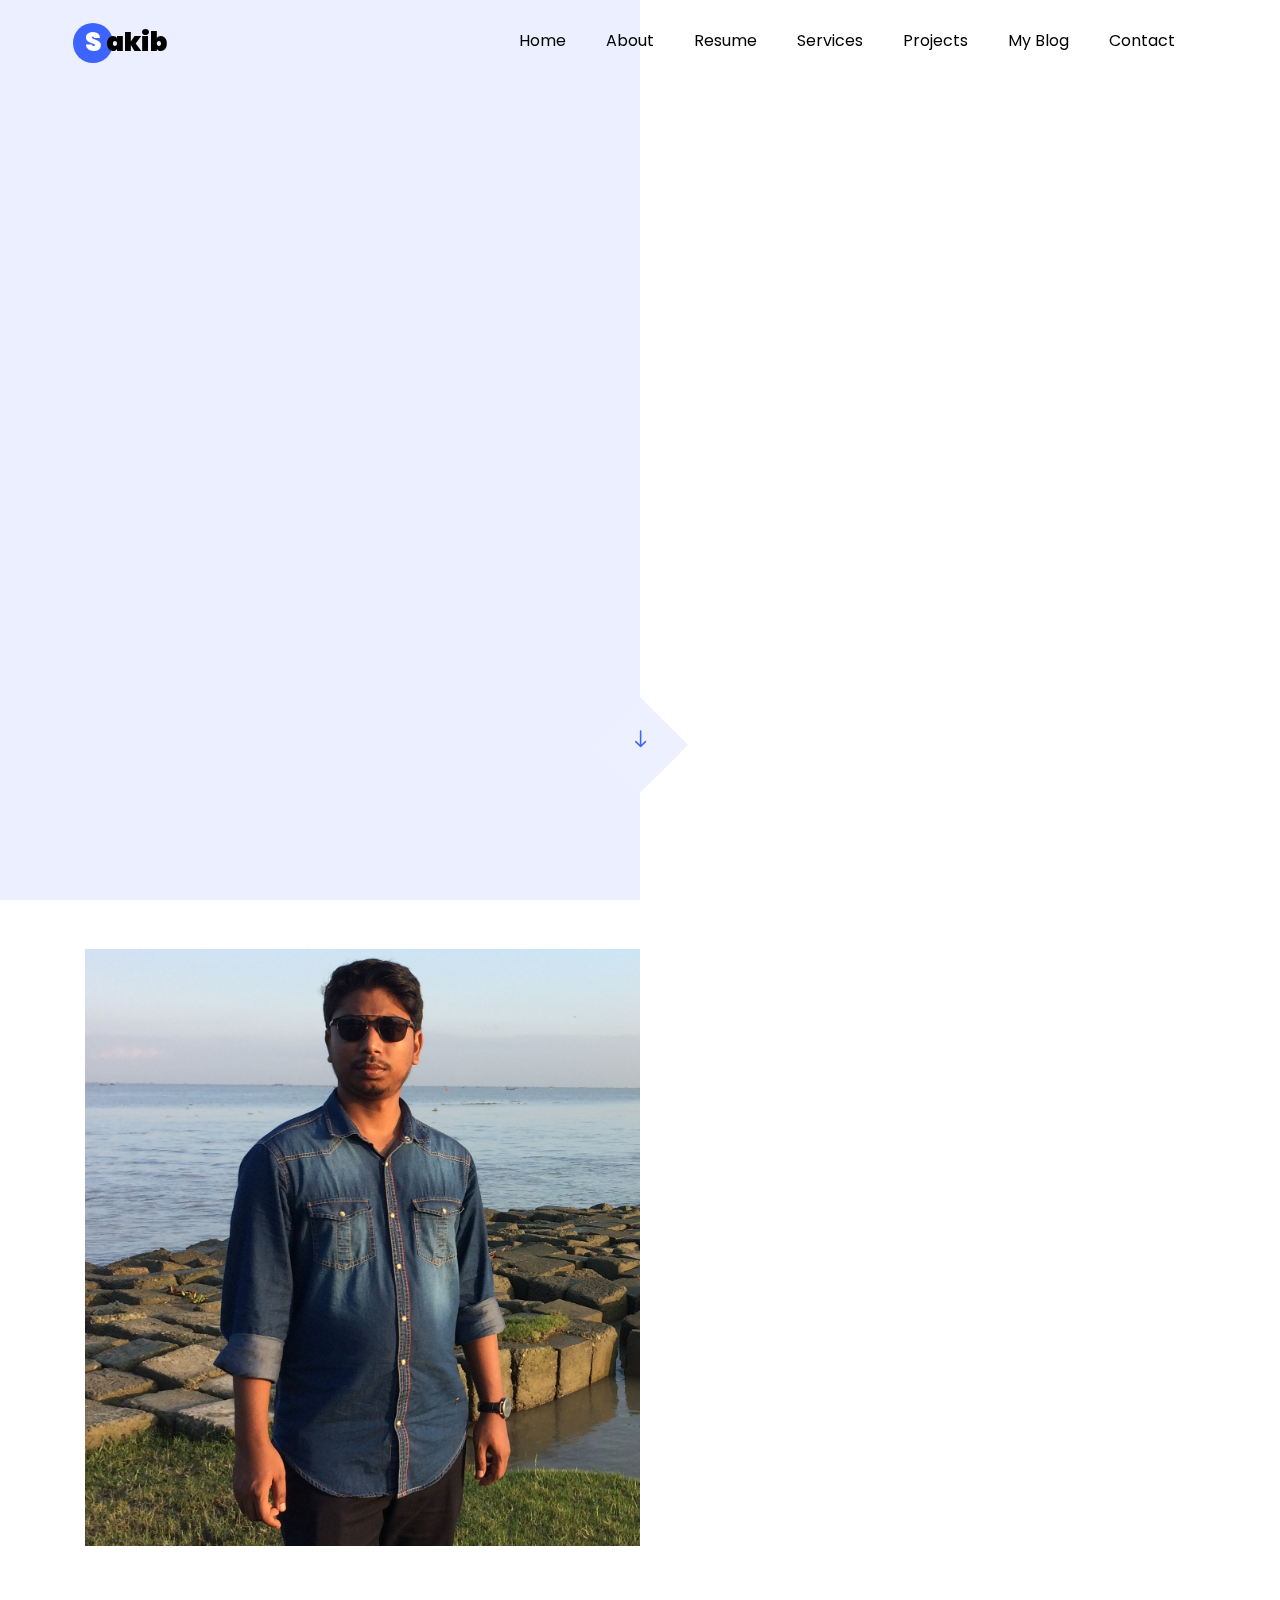
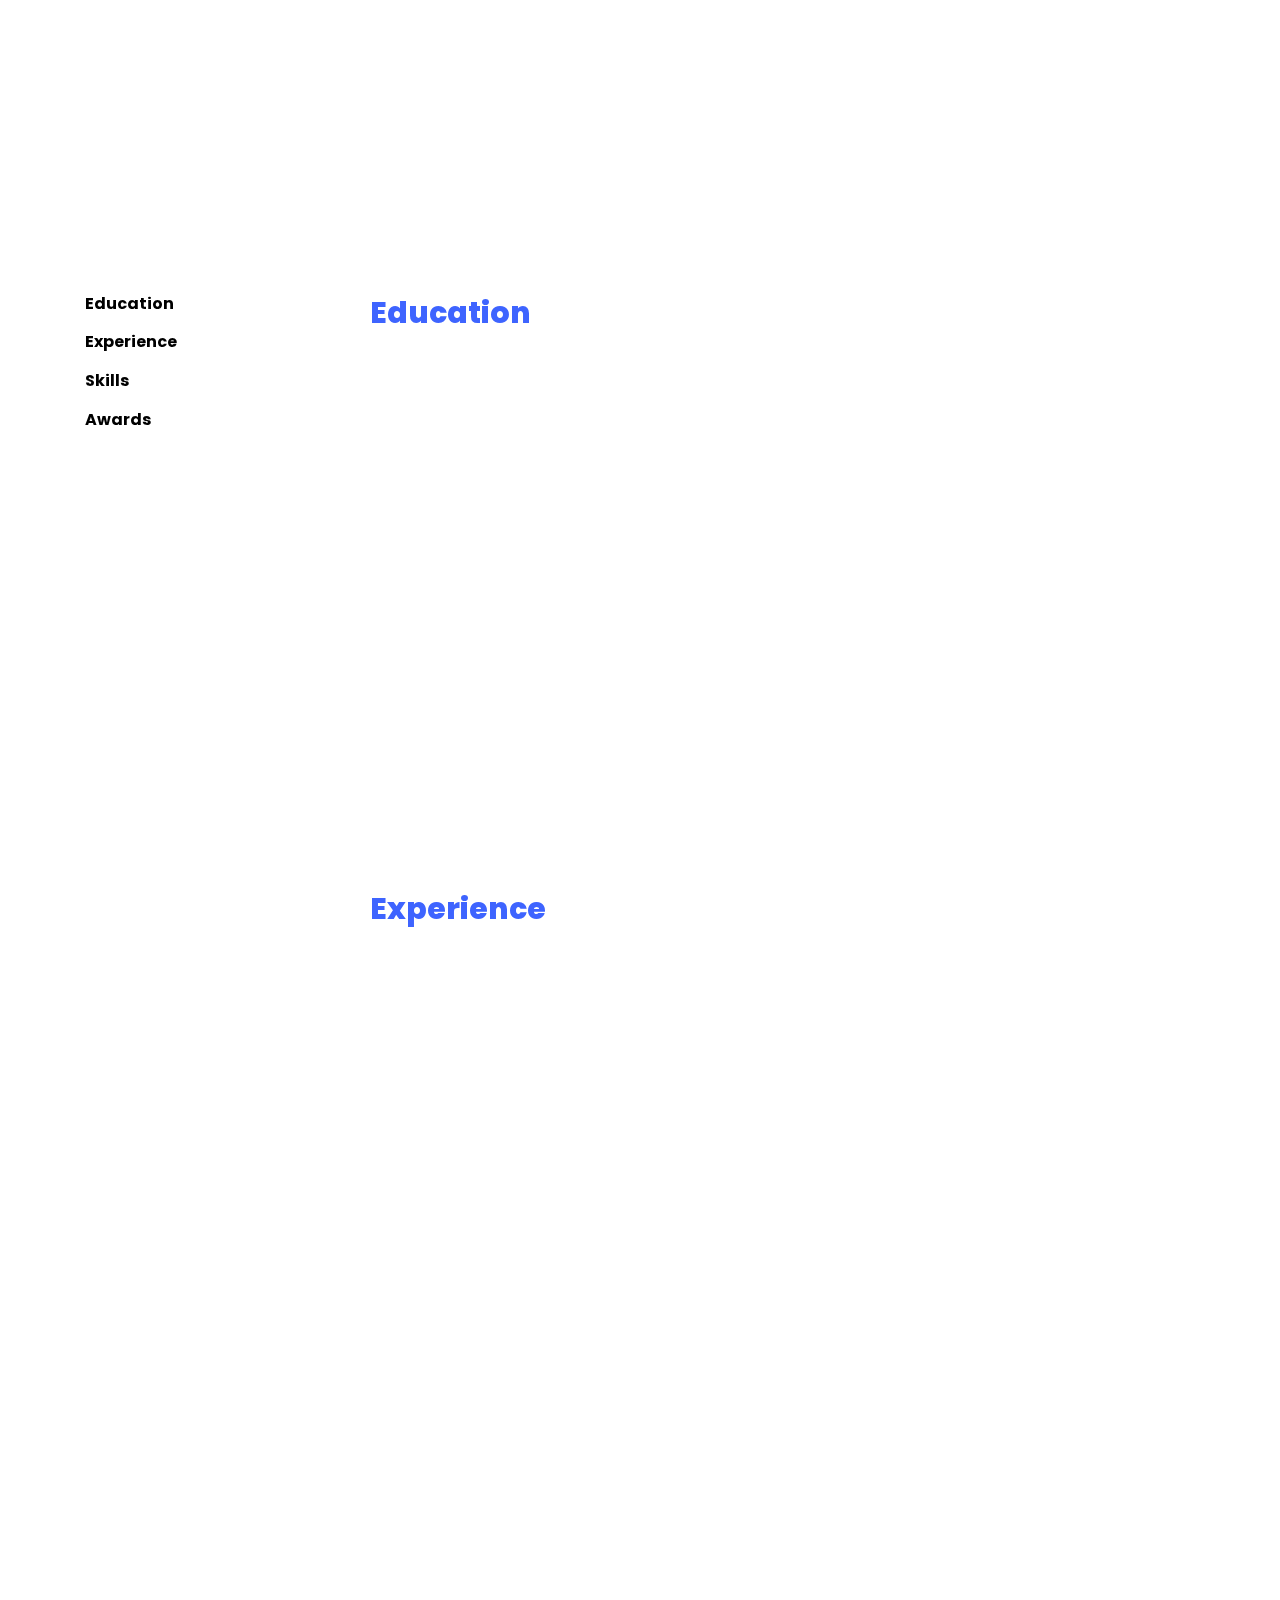
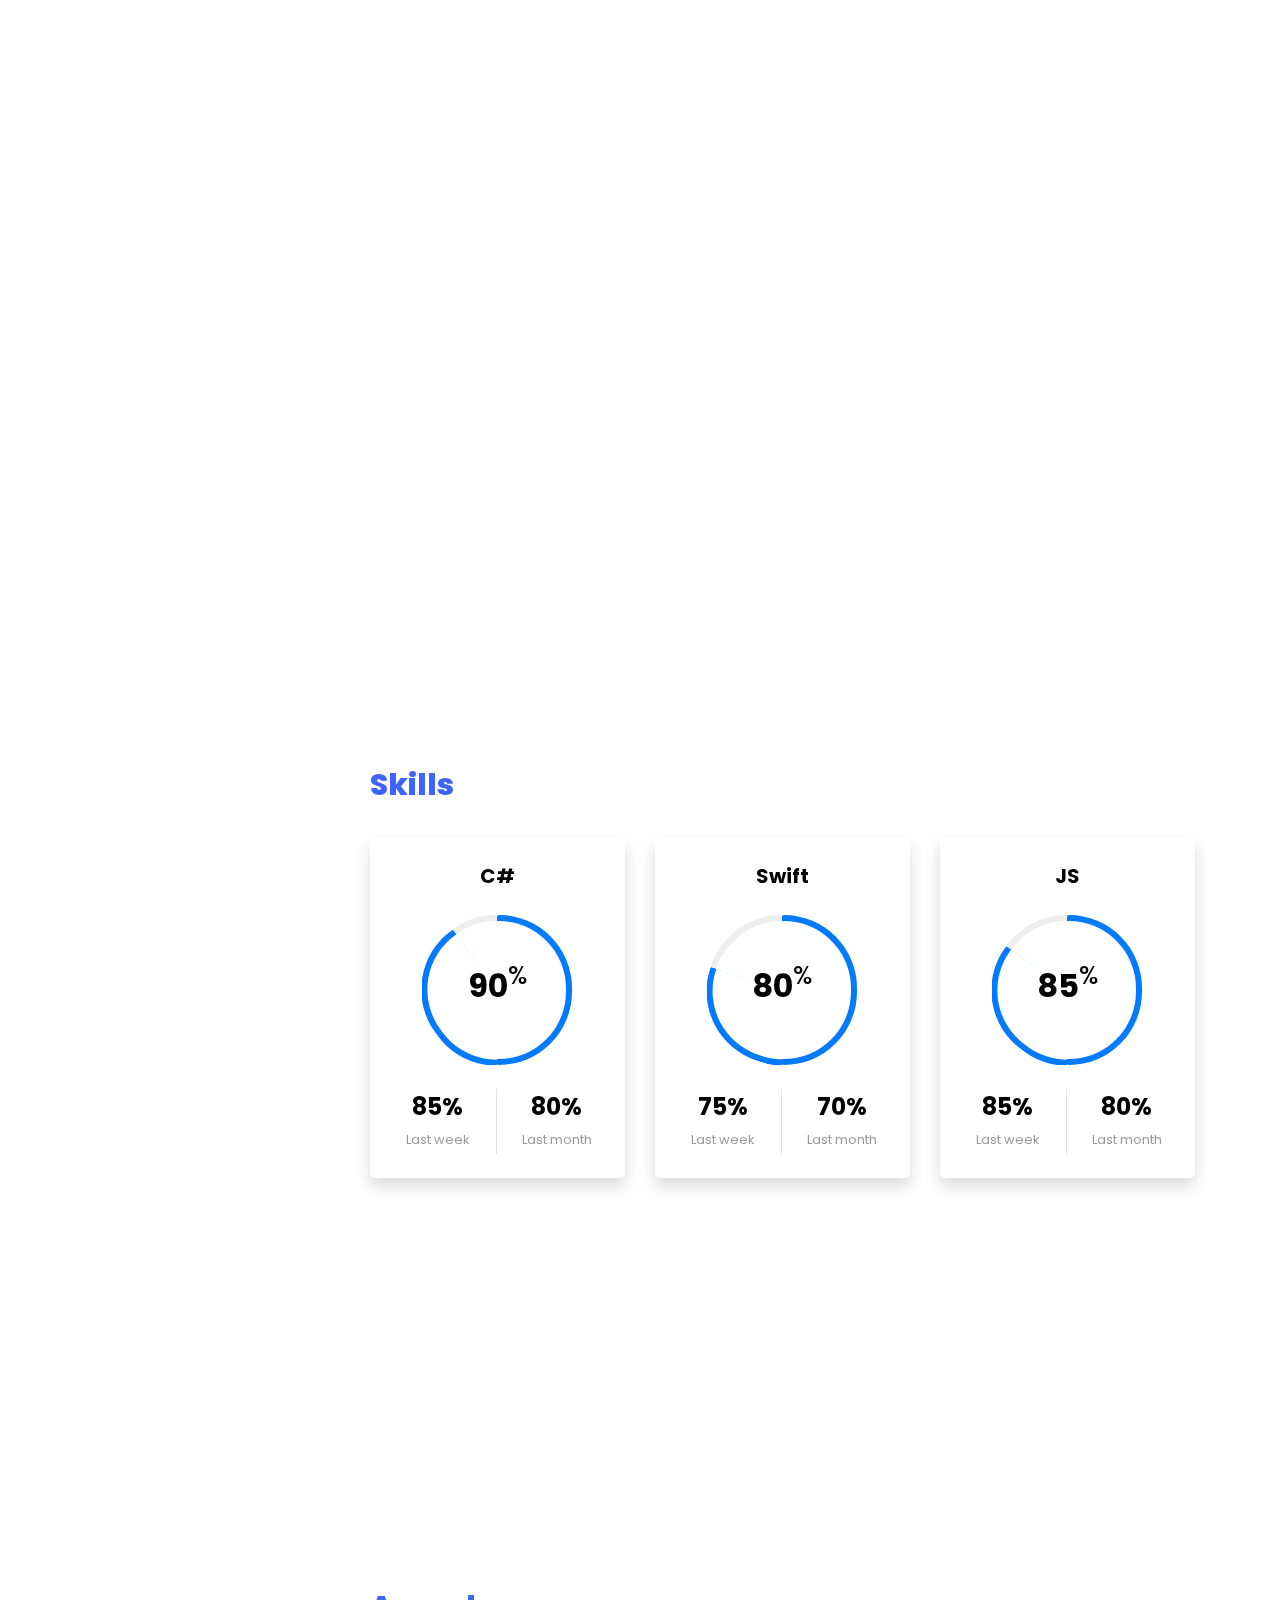
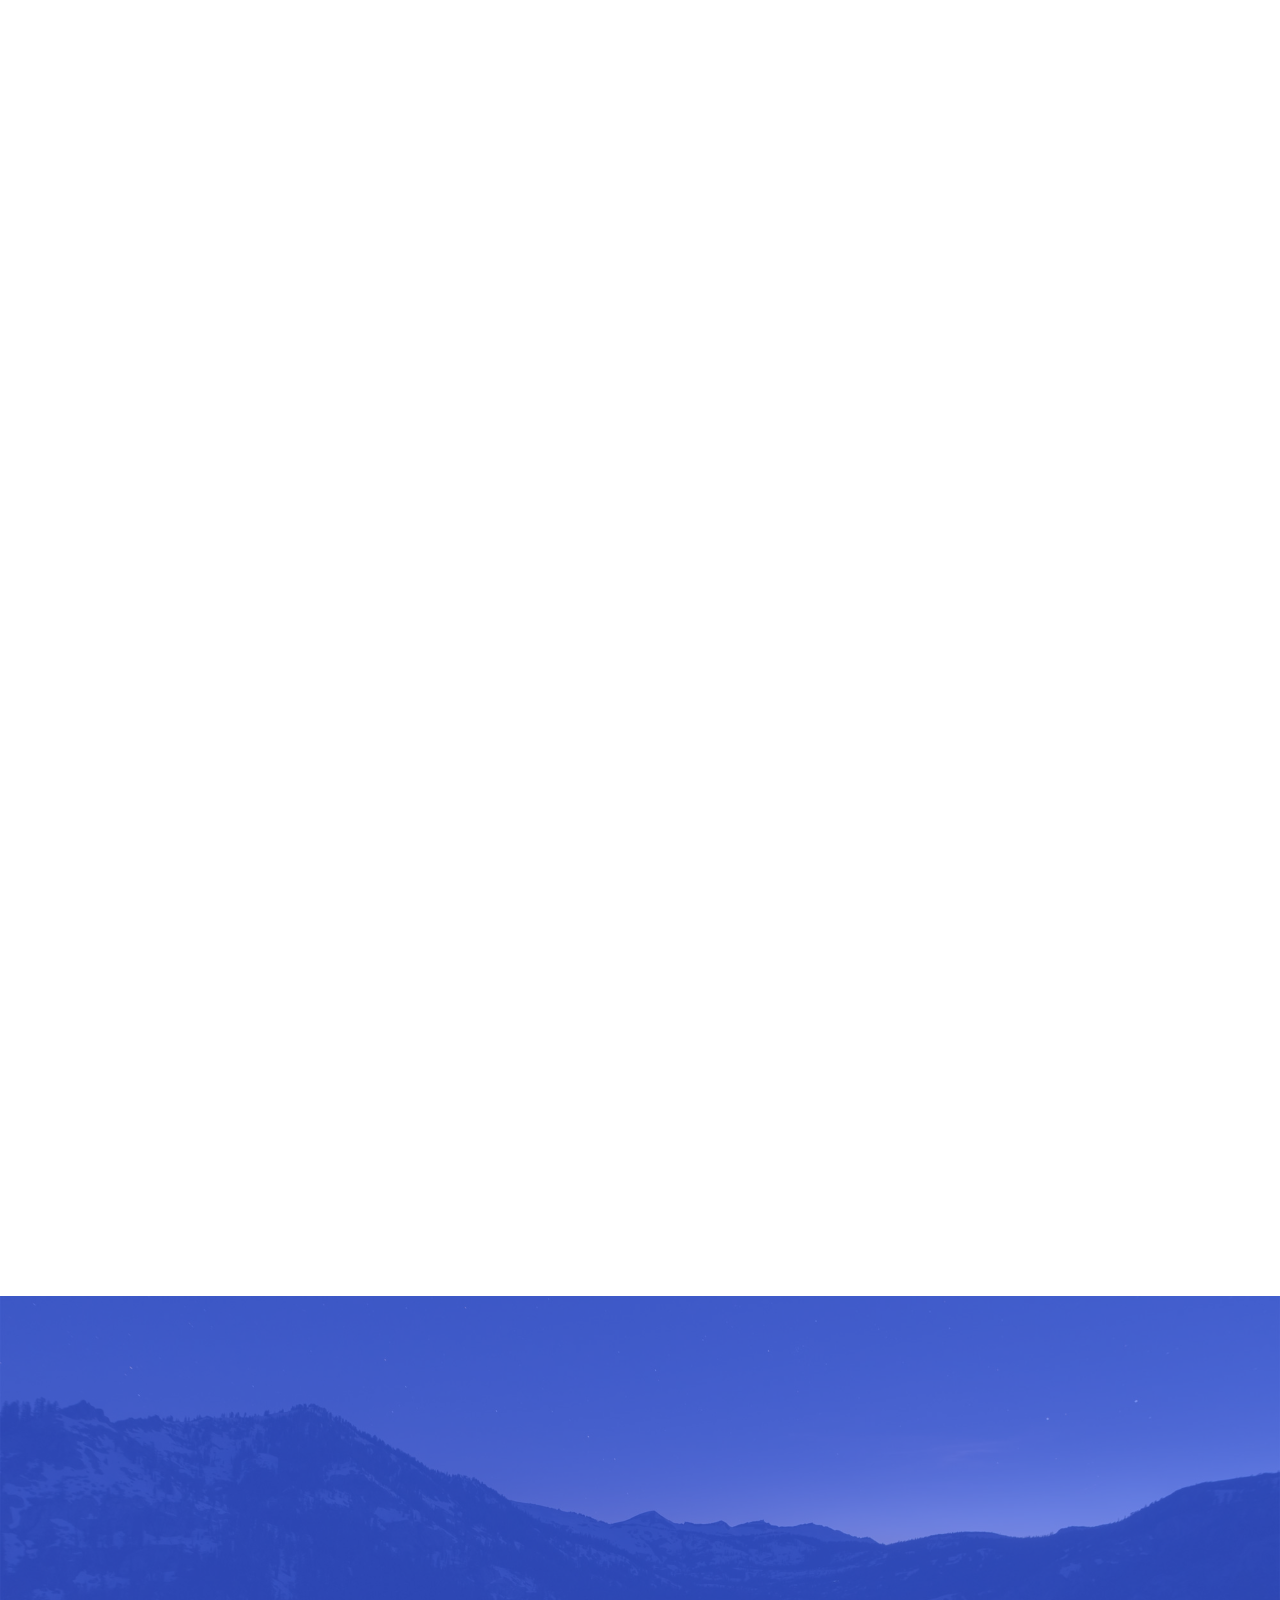
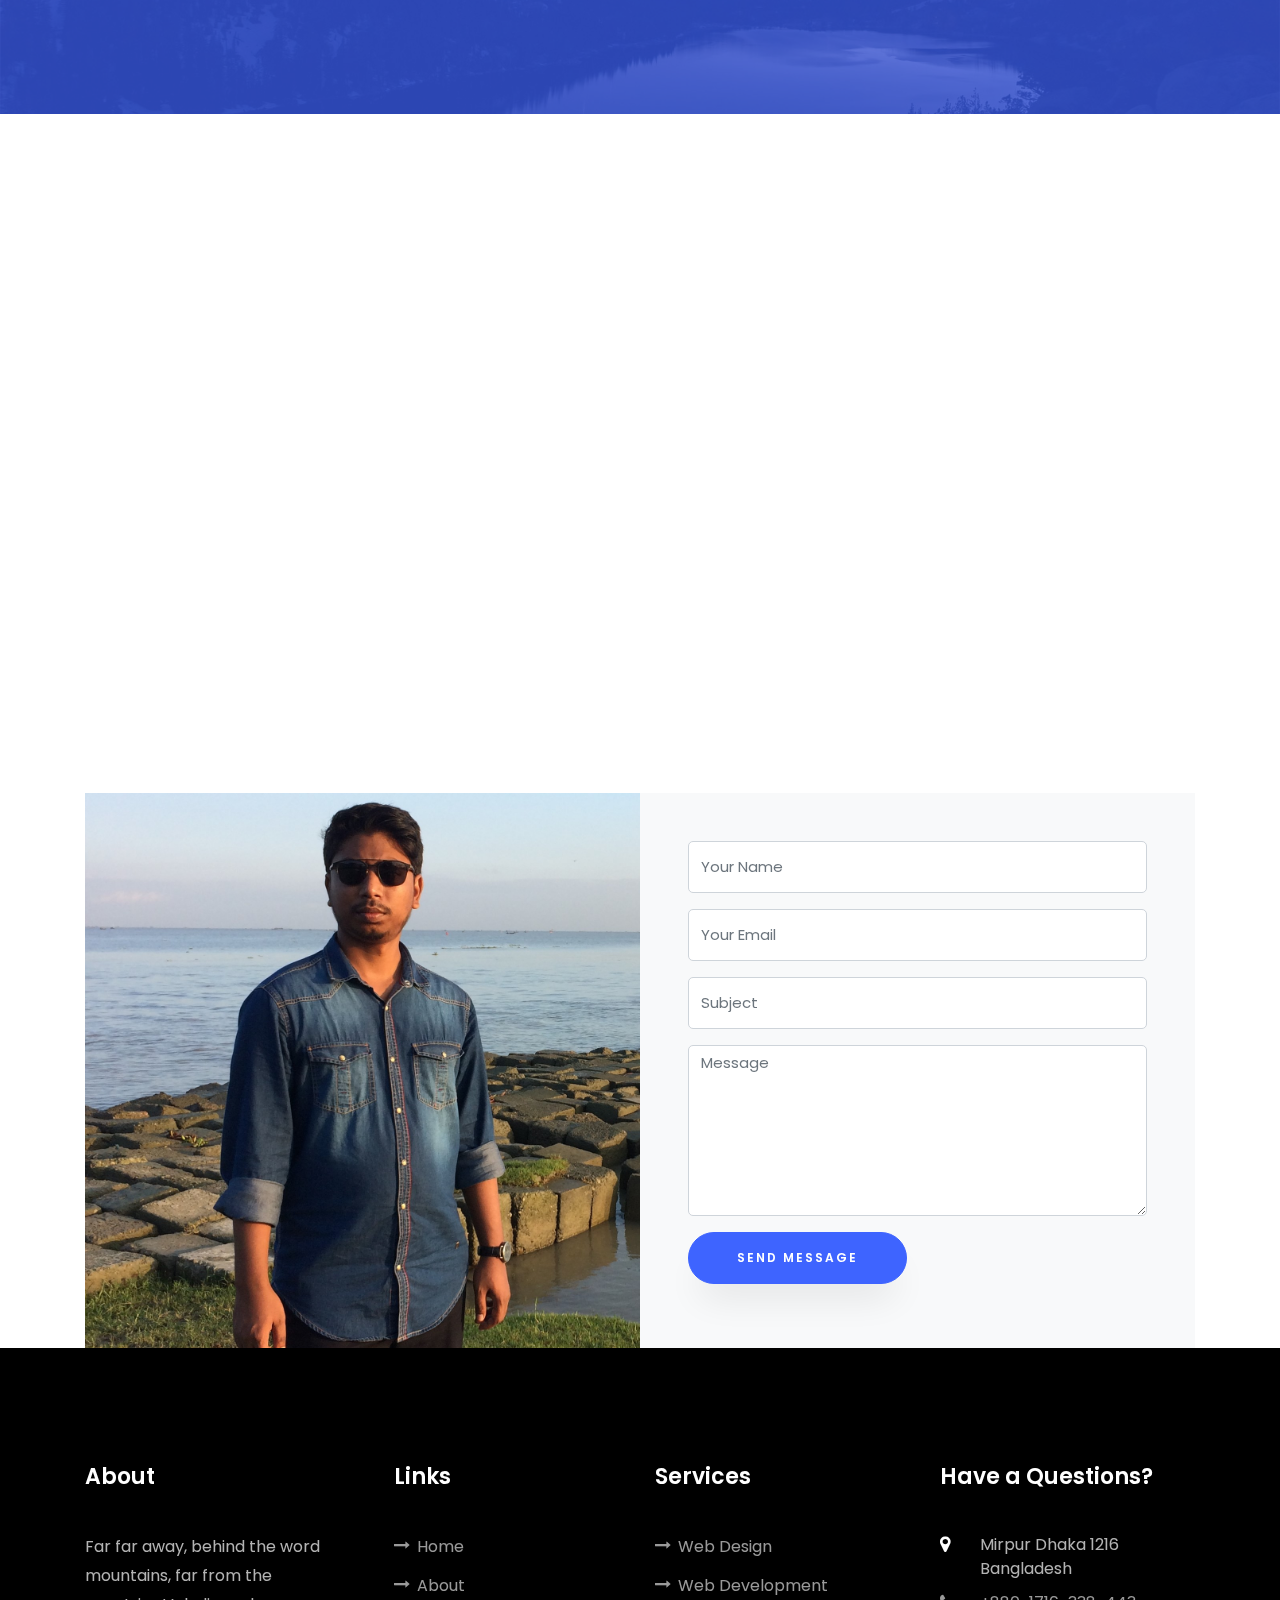
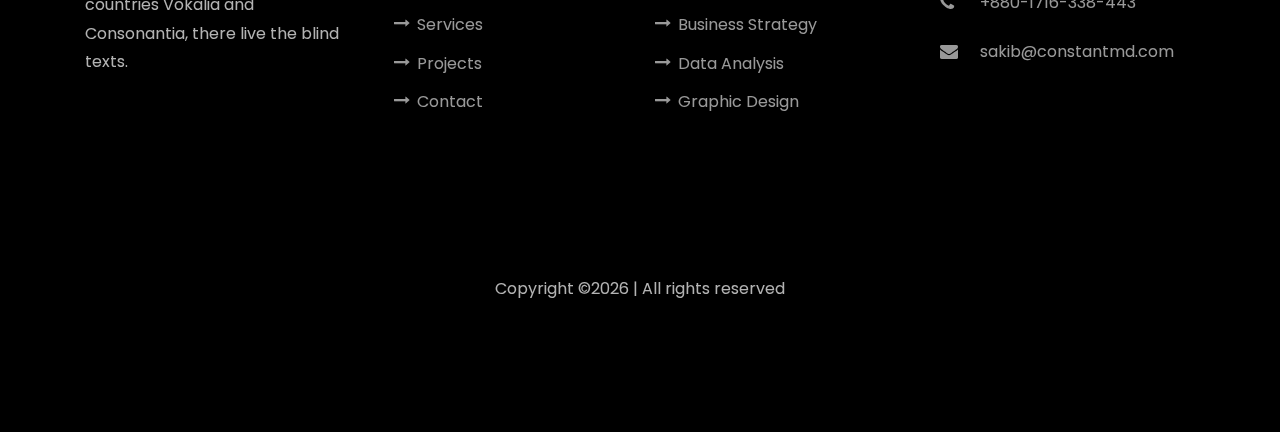
==== commit 4300fe1c: "update" ====
--- a/SakibsBuffer/SakibsBuffer.Web/wwwroot/index.html
+++ b/SakibsBuffer/SakibsBuffer.Web/wwwroot/index.html
@@ -1,27 +1,36 @@
 ﻿<!DOCTYPE html>
-<html lang="en">
-  <head>
-    <title>Nazmus Sakib - Bio</title>
-    <meta charset="utf-8">
-    <meta name="viewport" content="width=device-width, initial-scale=1, shrink-to-fit=no">
-    
-    <link href="https://fonts.googleapis.com/css?family=Poppins:100,200,300,400,500,600,700,800,900" rel="stylesheet">
-
-    <link rel="stylesheet" href="css/open-iconic-bootstrap.min.css">
-    <link rel="stylesheet" href="css/animate.css">
-    
-    <link rel="stylesheet" href="css/owl.carousel.min.css">
-    <link rel="stylesheet" href="css/owl.theme.default.min.css">
-    <link rel="stylesheet" href="css/magnific-popup.css">
-
-    <link rel="stylesheet" href="css/aos.css">
-
-    <link rel="stylesheet" href="css/ionicons.min.css">
-    
-    <link rel="stylesheet" href="css/flaticon.css">
-    <link rel="stylesheet" href="css/icomoon.css">
-    <link rel="stylesheet" href="css/style.css">
-  </head>
+<html lang="en" prefix="og: http://ogp.me/ns#">
+<head>
+	<title>Nazmus Sakib</title>
+	<meta charset="utf-8" />
+	<meta name="viewport" content="width=device-width, initial-scale=1, shrink-to-fit=no" />
+	<meta name="description" content="I'm a Software Architect & Engineer from Dhaka, Bangladesh. Experts in several computer programming languages like C#, javascript, Swift and have a great experience in the field of computer science">
+	<meta name="keywords" content="nazmus, sakib, nazmus sakib, software, engineer, architect, team leader, sakibsbuffer, sakibbuffer, sakibn88, skbn88, bangladeshi, dhaka, top, expert" />
+
+	<meta property="og:title" content="Hi! I'm Nazmus Sakib" />
+	<meta property="og:type" content="website" />
+	<meta property="og:description" content="I'm a Software Architect & Engineer from Dhaka, Bangladesh. Experts in several computer programming languages like C#, javascript, Swift and have a great experience in the field of computer science" />
+	<meta property="og:image" content="https://www.sakibsbuffer.com/images/og_image1.jpg" />
+
+	<meta name="robots" content="index, follow" />
+	<link href="https://www.sakibsbuffer.com" rel="canonical" />
+
+	<link href="https://fonts.googleapis.com/css?family=Poppins:100,200,300,400,500,600,700,800,900" rel="stylesheet" async="">
+	<link rel="stylesheet" href="css/open-iconic-bootstrap.min.css" async="">
+	<link rel="stylesheet" href="css/animate.css" async="">
+
+	<link rel="stylesheet" href="css/owl.carousel.min.css" async="">
+	<link rel="stylesheet" href="css/owl.theme.default.min.css" async="">
+	<link rel="stylesheet" href="css/magnific-popup.css" async="" />
+
+	<link rel="stylesheet" href="css/aos.css" async="" />
+
+	<link rel="stylesheet" href="css/ionicons.min.css" async="" />
+
+	<link rel="stylesheet" href="css/flaticon.css" async="" />
+	<link rel="stylesheet" href="css/icomoon.css" async="" />
+	<link rel="stylesheet" href="css/style.css" async="" />
+</head>
   <body data-spy="scroll" data-target=".site-navbar-target" data-offset="300">
 	  
 	  
@@ -57,7 +66,7 @@
 								  <span
 								     class="txt-rotate"
 								     data-period="2000"
-								     data-rotate='[ "Software Architect", "Team Leader" ,"Software Engineer.", "Software Developer." ]'></span>
+								     data-rotate='[ "Software Architect", "Team Leader." ,"Software Engineer.", "Software Developer." ]'></span>
 								</h2>
 							</div>
             </div>
@@ -77,7 +86,8 @@
     			<div class="col-md-6 col-lg-6 d-flex">
     				<div class="img-about img d-flex align-items-stretch">
     					<div class="overlay"></div>
-	    				<div class="img d-flex align-self-stretch align-items-center" style="background-image:url(images/about.jpg);">
+	    				<div class="about-img d-flex align-self-stretch align-items-center" >
+								<img src="images/about1.jpg" alt="abboutimg" class="about-image" style="width:100%;padding-top:10px"/>
 	    				</div>
     				</div>
     			</div>
@@ -810,7 +820,7 @@
           </div>
 
           <div class="col-md-6 d-flex">
-          	<div class="img" style="background-image: url(images/about.jpg);"></div>
+          	<div class="img" style="background-image: url(images/about1.jpg);"></div>
           </div>
         </div>
       </div>
@@ -825,9 +835,9 @@
               <h2 class="ftco-heading-2">About</h2>
               <p>Far far away, behind the word mountains, far from the countries Vokalia and Consonantia, there live the blind texts.</p>
               <ul class="ftco-footer-social list-unstyled float-md-left float-lft mt-5">
-                <li class="ftco-animate"><a href="#"><span class="icon-twitter"></span></a></li>
-                <li class="ftco-animate"><a href="#"><span class="icon-facebook"></span></a></li>
-                <li class="ftco-animate"><a href="#"><span class="icon-instagram"></span></a></li>
+                <li class="ftco-animate"><a href="https://twitter.com/sakibn88" target="_blank"><span class="icon-twitter"></span></a></li>
+                <li class="ftco-animate"><a href="https://fb.com/sakibn88" target="_blank"><span class="icon-facebook"></span></a></li>
+                <li class="ftco-animate"><a href="https://www.linkedin.com/in/sakibn88" target="_blank"><span class="icon-linkedin"></span></a></li>
               </ul>
             </div>
           </div>
--- a/SakibsBuffer/SakibsBuffer.Web/wwwroot/css/style.css
+++ b/SakibsBuffer/SakibsBuffer.Web/wwwroot/css/style.css
@@ -8637,6 +8637,9 @@
     width: 100%;
     position: relative;
     z-index: 1; }
+  .about-img img {
+    width: 100%;
+}
 
 .ftco-about ul.about-info {
   display: inline-block;
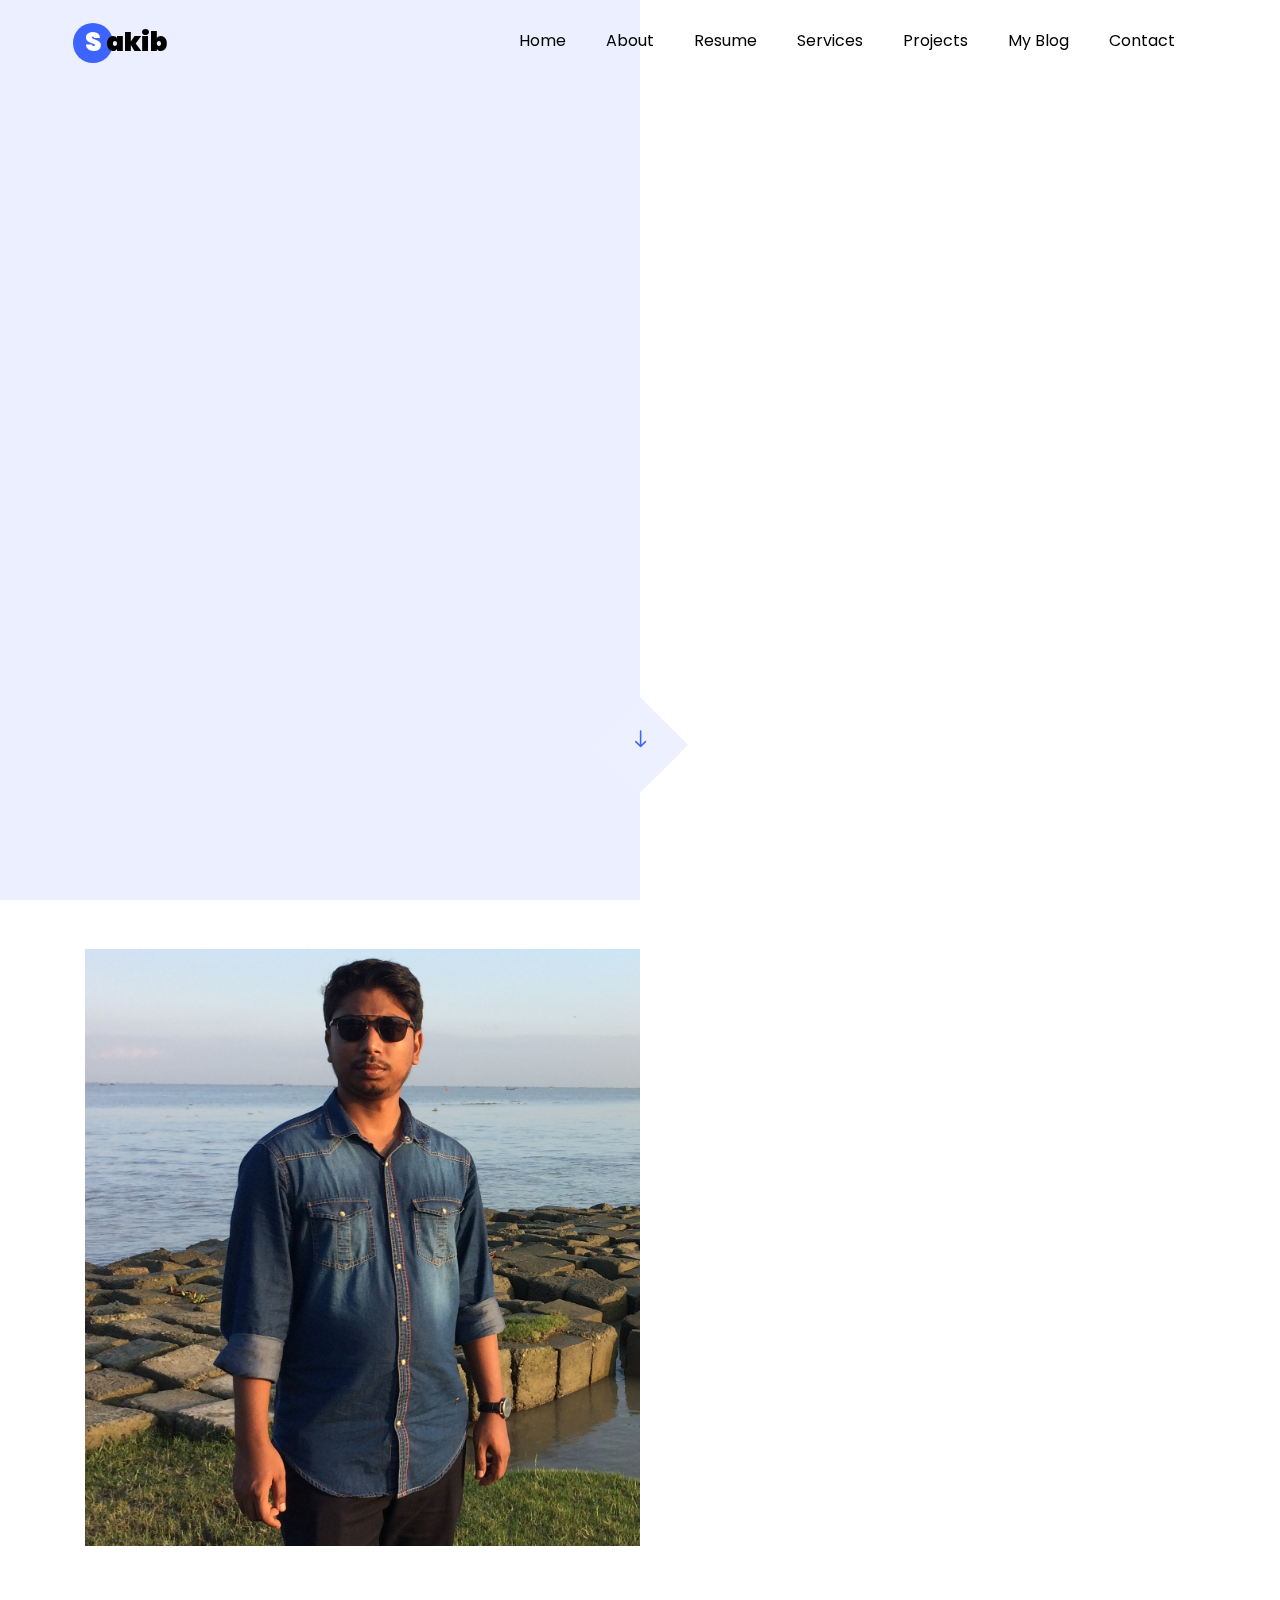
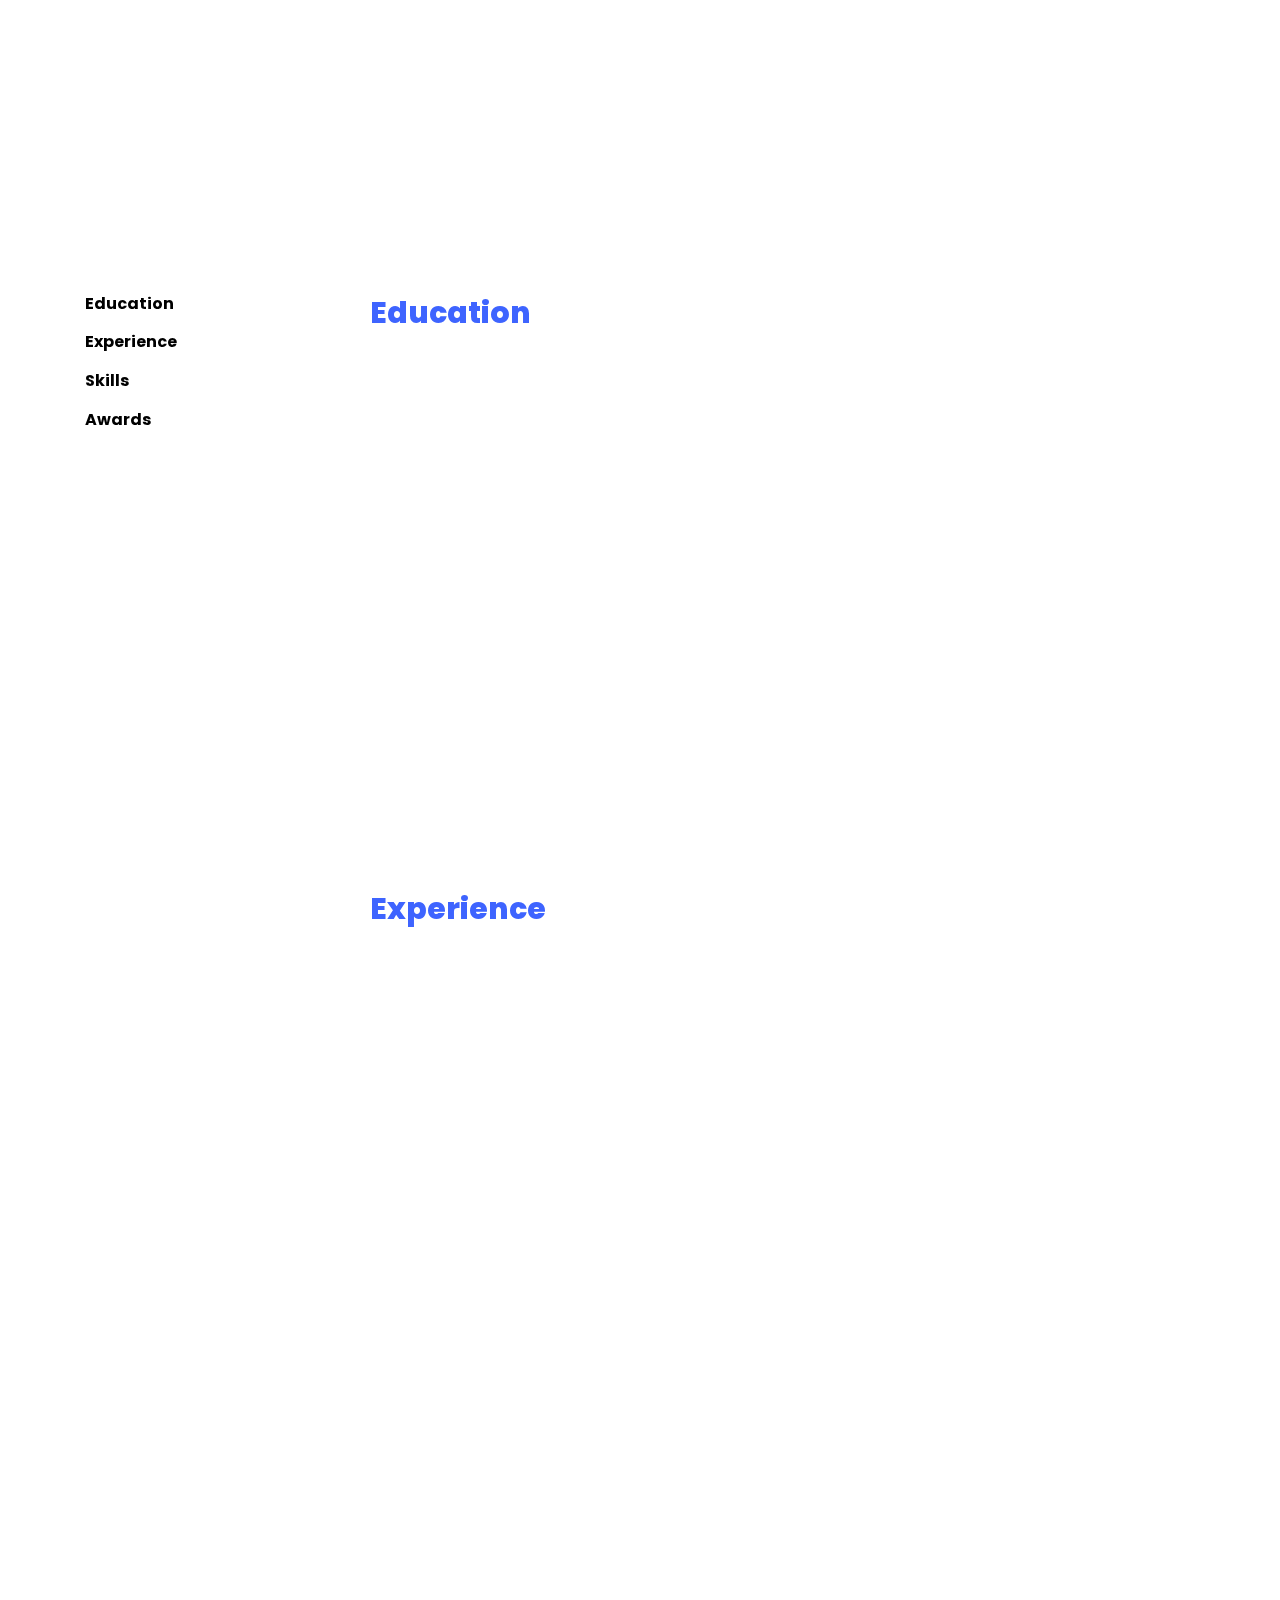
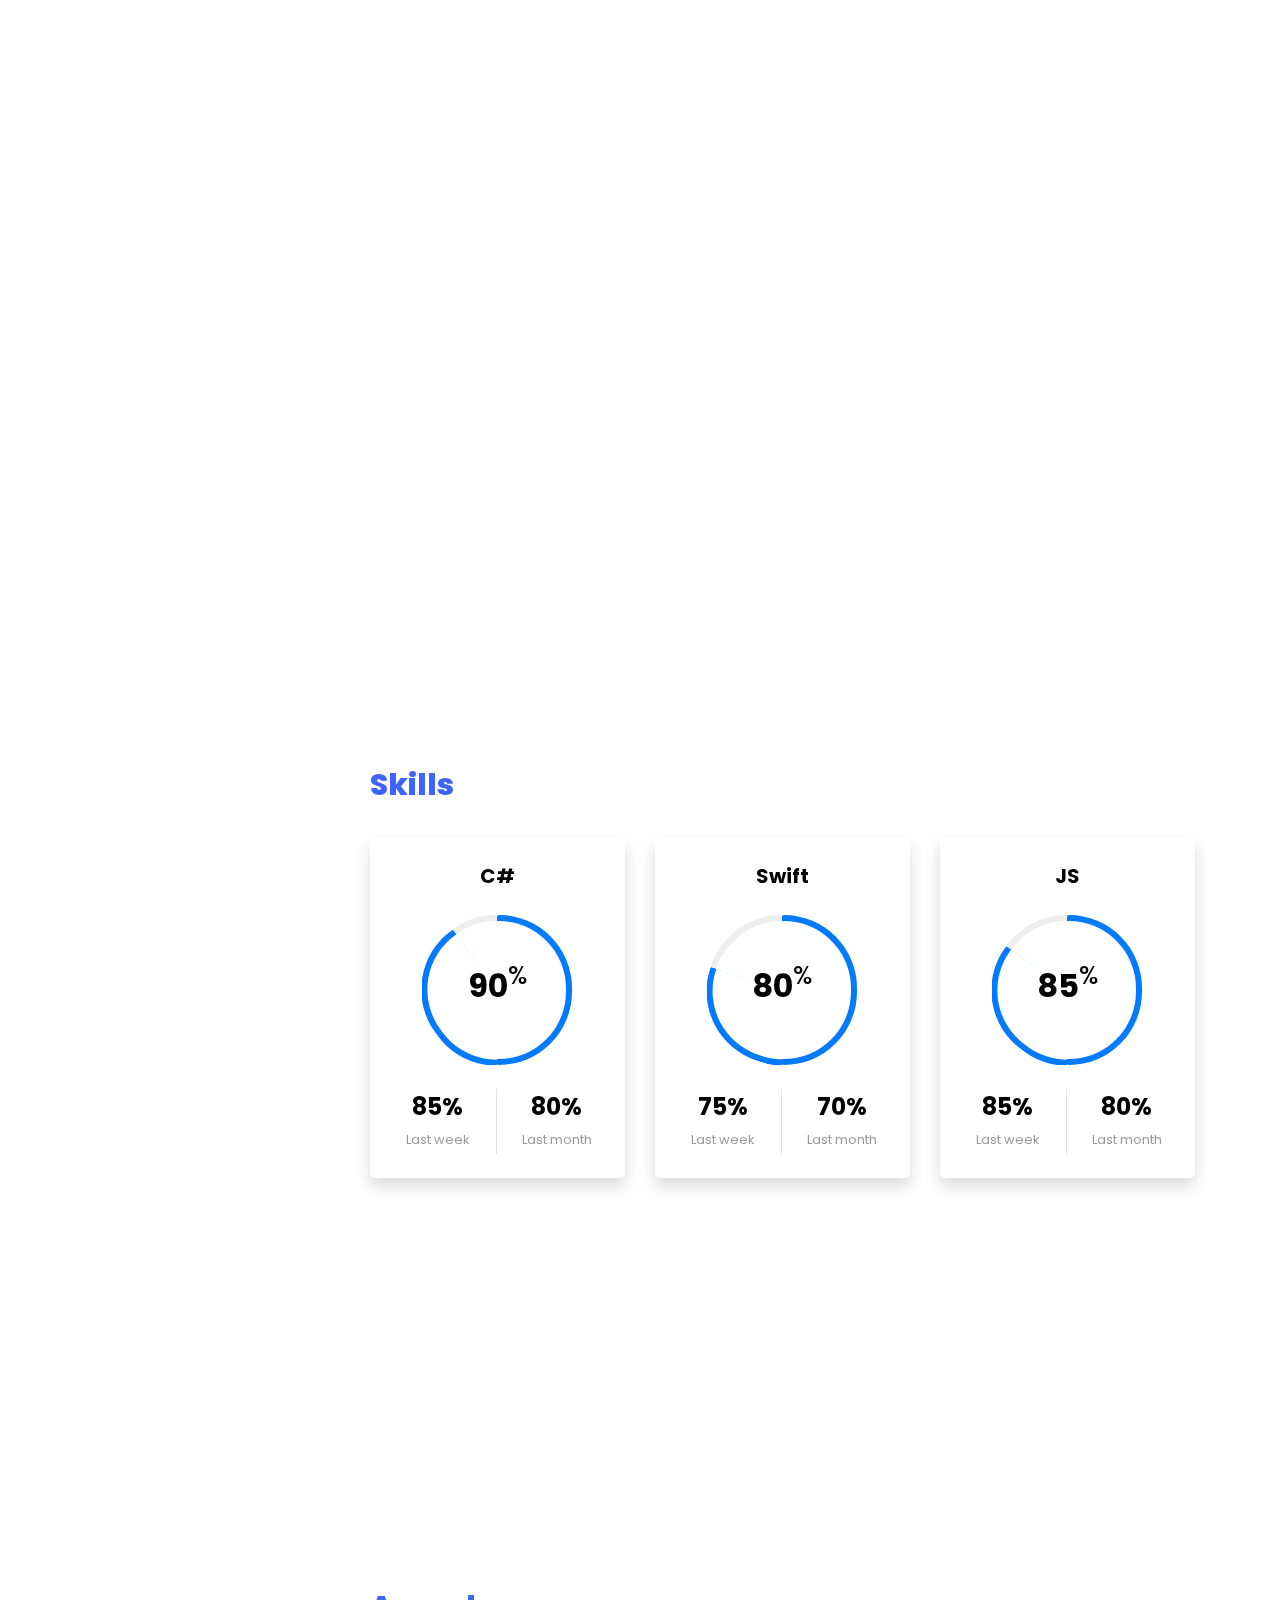
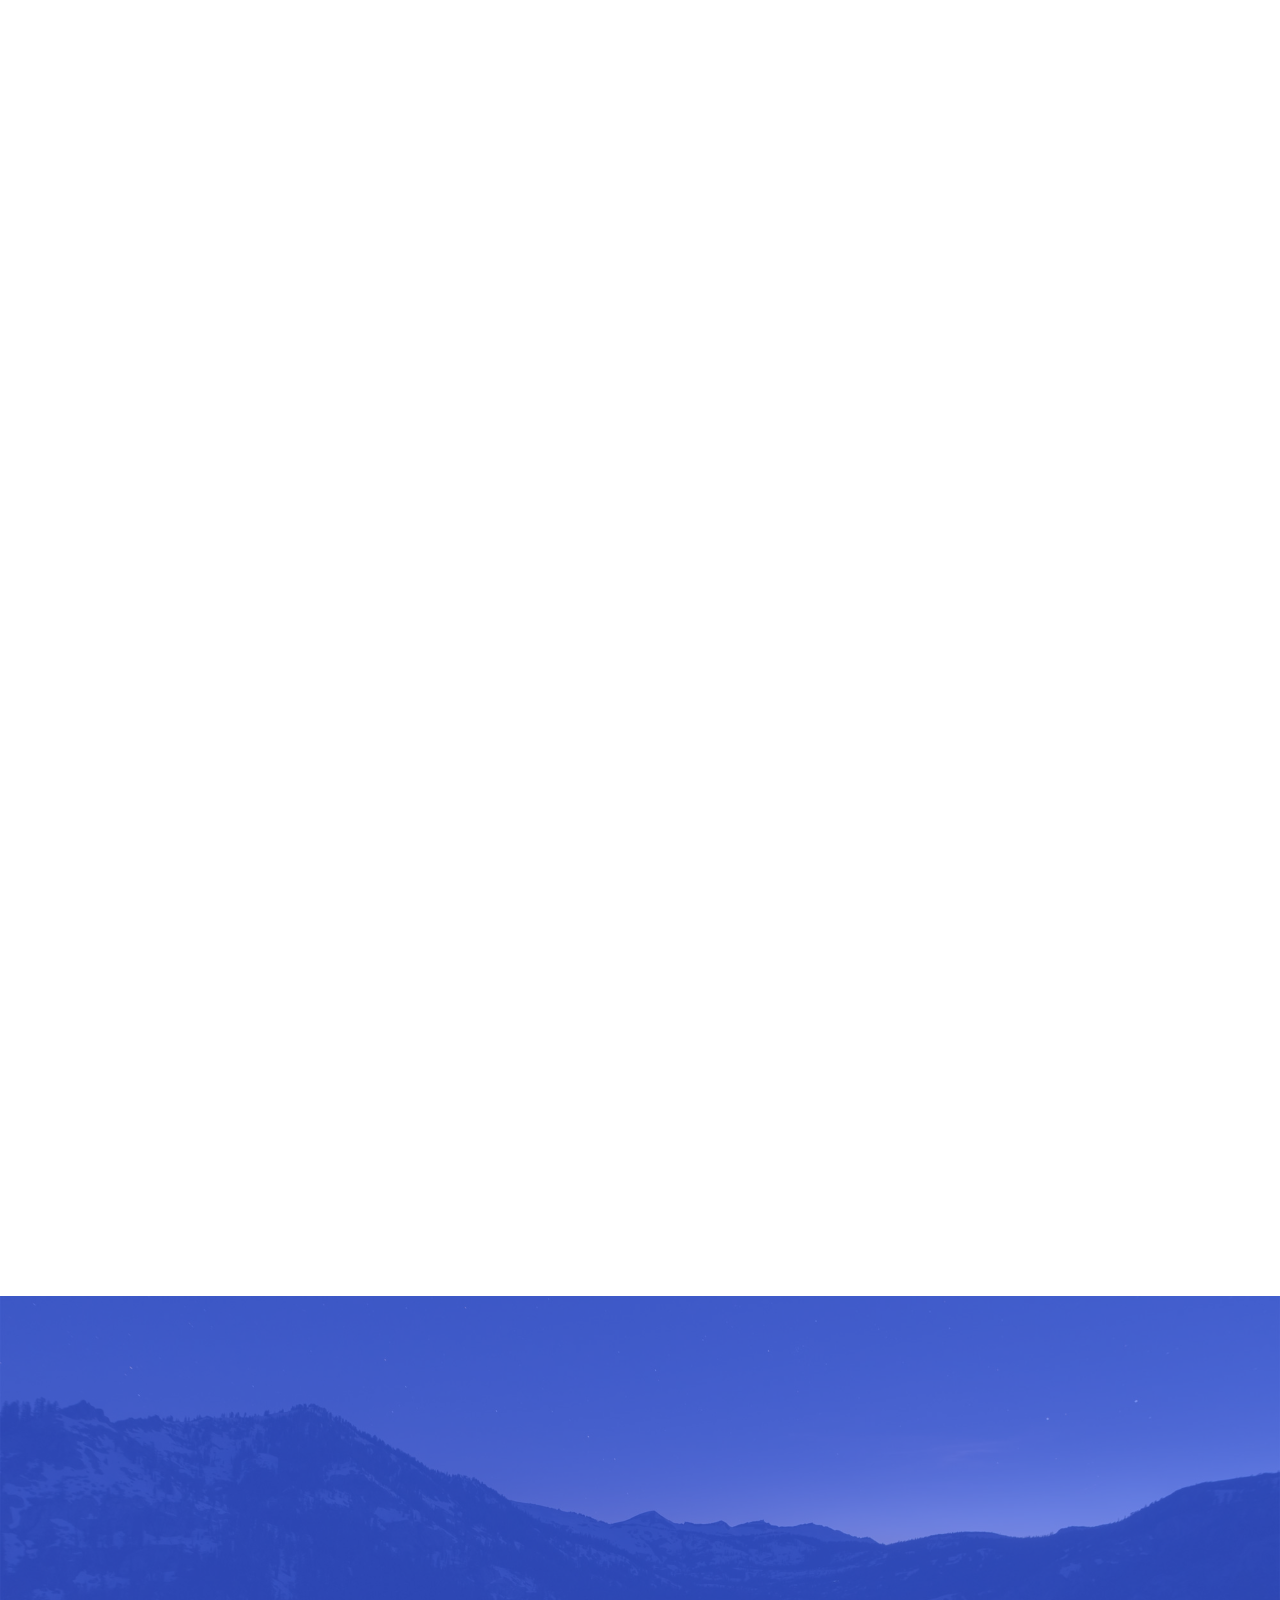
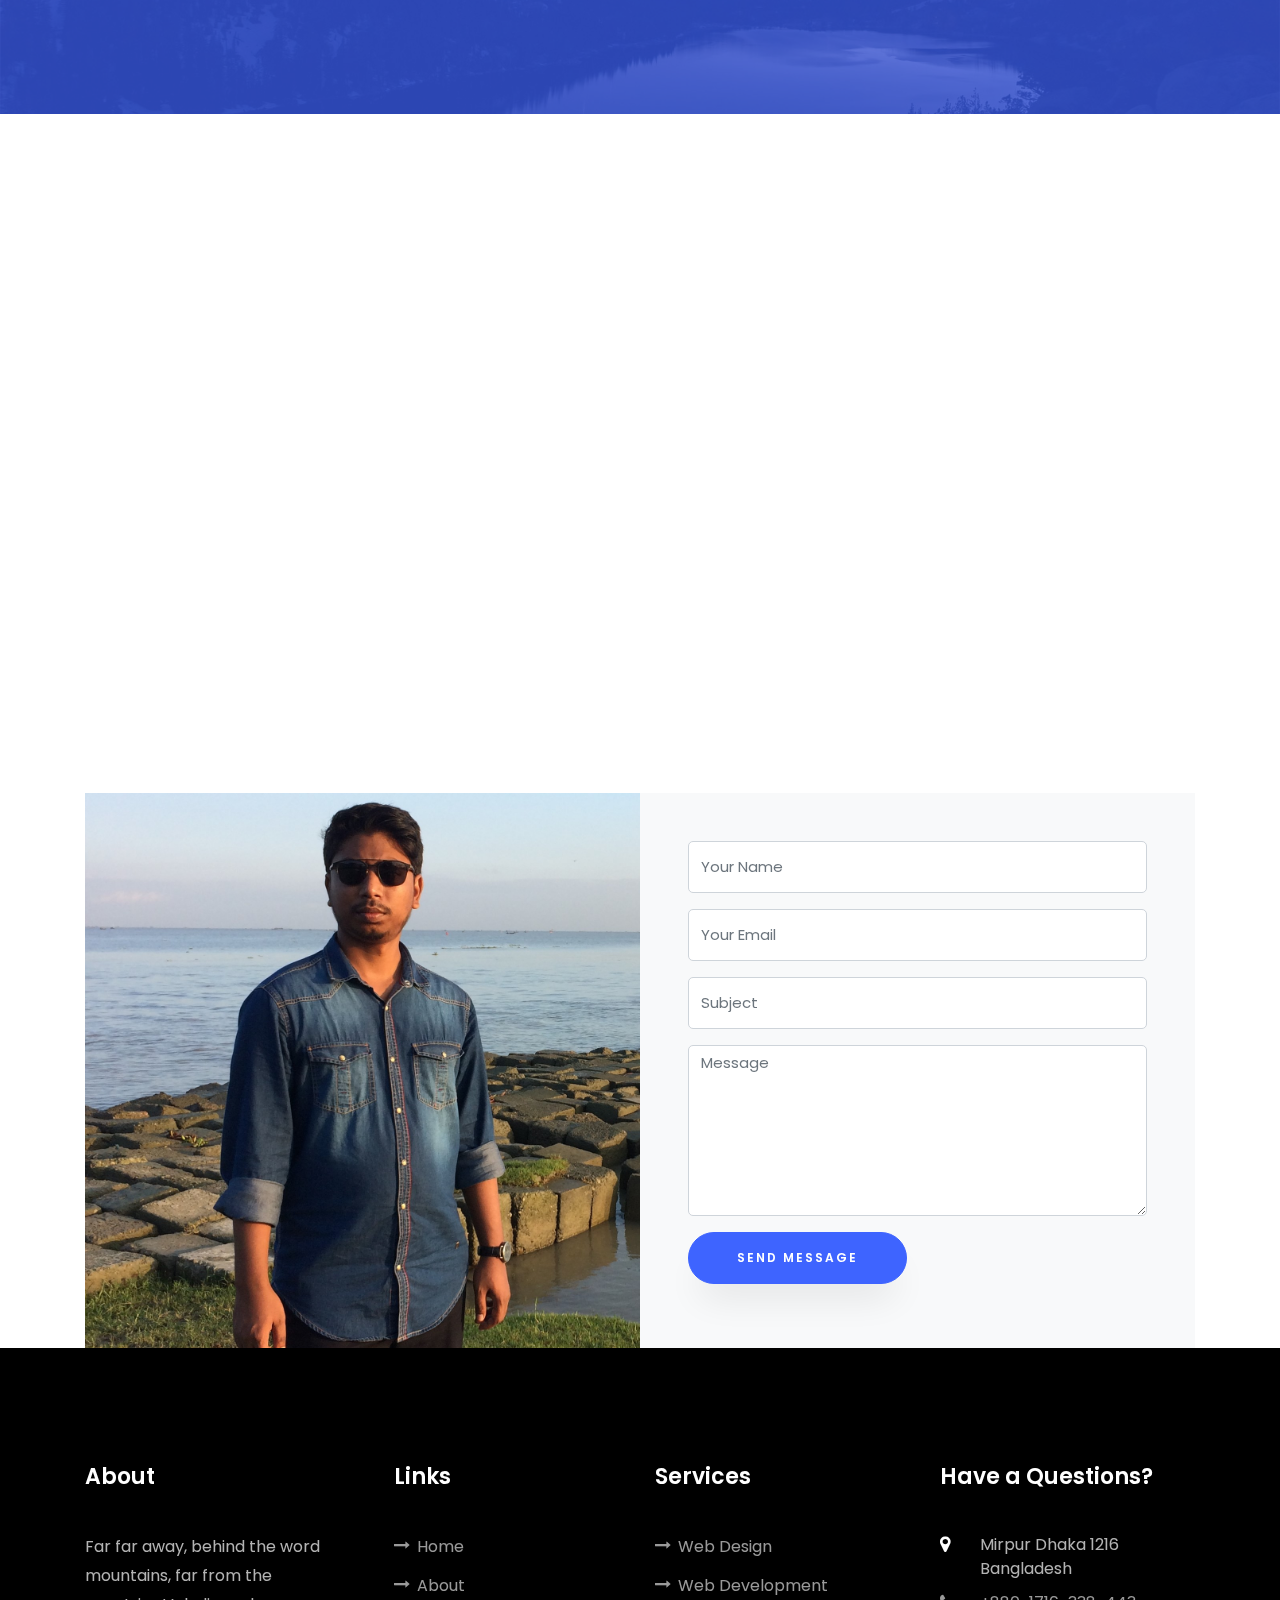
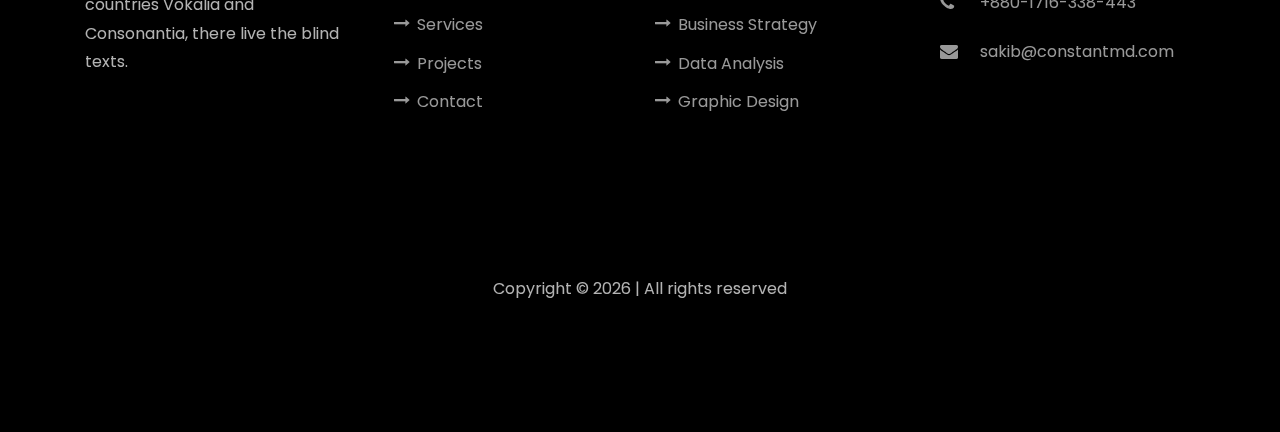
==== commit 16eea1d9: "up" ====
--- a/SakibsBuffer/SakibsBuffer.Web/wwwroot/index.html
+++ b/SakibsBuffer/SakibsBuffer.Web/wwwroot/index.html
@@ -1,898 +1,927 @@
 ﻿<!DOCTYPE html>
 <html lang="en" prefix="og: http://ogp.me/ns#">
 <head>
-	<title>Nazmus Sakib</title>
-	<meta charset="utf-8" />
-	<meta name="viewport" content="width=device-width, initial-scale=1, shrink-to-fit=no" />
-	<meta name="description" content="I'm a Software Architect & Engineer from Dhaka, Bangladesh. Experts in several computer programming languages like C#, javascript, Swift and have a great experience in the field of computer science">
-	<meta name="keywords" content="nazmus, sakib, nazmus sakib, software, engineer, architect, team leader, sakibsbuffer, sakibbuffer, sakibn88, skbn88, bangladeshi, dhaka, top, expert" />
-
-	<meta property="og:title" content="Hi! I'm Nazmus Sakib" />
-	<meta property="og:type" content="website" />
-	<meta property="og:description" content="I'm a Software Architect & Engineer from Dhaka, Bangladesh. Experts in several computer programming languages like C#, javascript, Swift and have a great experience in the field of computer science" />
-	<meta property="og:image" content="https://www.sakibsbuffer.com/images/og_image1.jpg" />
-
-	<meta name="robots" content="index, follow" />
-	<link href="https://www.sakibsbuffer.com" rel="canonical" />
-
-	<link href="https://fonts.googleapis.com/css?family=Poppins:100,200,300,400,500,600,700,800,900" rel="stylesheet" async="">
-	<link rel="stylesheet" href="css/open-iconic-bootstrap.min.css" async="">
-	<link rel="stylesheet" href="css/animate.css" async="">
-
-	<link rel="stylesheet" href="css/owl.carousel.min.css" async="">
-	<link rel="stylesheet" href="css/owl.theme.default.min.css" async="">
-	<link rel="stylesheet" href="css/magnific-popup.css" async="" />
-
-	<link rel="stylesheet" href="css/aos.css" async="" />
-
-	<link rel="stylesheet" href="css/ionicons.min.css" async="" />
-
-	<link rel="stylesheet" href="css/flaticon.css" async="" />
-	<link rel="stylesheet" href="css/icomoon.css" async="" />
-	<link rel="stylesheet" href="css/style.css" async="" />
+  <title>Nazmus Sakib</title>
+  <meta charset="utf-8" />
+  <meta name="viewport" content="width=device-width, initial-scale=1, shrink-to-fit=no" />
+  <meta name="description" content="I'm a Software Architect & Engineer from Dhaka, Bangladesh. Experts in several computer programming languages like C#, javascript, Swift and have a great experience in the field of computer science">
+  <meta name="keywords" content="nazmus, sakib, nazmus sakib, software, engineer, architect, team leader, sakibsbuffer, sakibbuffer, sakibn88, skbn88, bangladeshi, dhaka, top, expert" />
+
+  <meta property="og:title" content="Hi! I'm Nazmus Sakib" />
+  <meta property="og:type" content="website" />
+  <meta property="og:description" content="I'm a Software Architect & Engineer from Dhaka, Bangladesh. Experts in several computer programming languages like C#, javascript, Swift and have a great experience in the field of computer science" />
+  <meta property="og:image" content="https://www.sakibsbuffer.com/images/og_image1.jpg" />
+
+  <meta name="robots" content="index, follow" />
+  <link href="https://www.sakibsbuffer.com" rel="canonical" />
+
+  <link href="https://fonts.googleapis.com/css?family=Poppins:100,200,300,400,500,600,700,800,900" rel="stylesheet" async="">
+  <link rel="stylesheet" href="css/open-iconic-bootstrap.min.css" async="">
+  <link rel="stylesheet" href="css/animate.css" async="">
+
+  <link rel="stylesheet" href="css/owl.carousel.min.css" async="">
+  <link rel="stylesheet" href="css/owl.theme.default.min.css" async="">
+  <link rel="stylesheet" href="css/magnific-popup.css" async="" />
+
+  <link rel="stylesheet" href="css/aos.css" async="" />
+
+  <link rel="stylesheet" href="css/ionicons.min.css" async="" />
+
+  <link rel="stylesheet" href="css/flaticon.css" async="" />
+  <link rel="stylesheet" href="css/icomoon.css" async="" />
+  <link rel="stylesheet" href="css/style.css" async="" />
+
+  <!-- Global site tag (gtag.js) - Google Analytics -->
+  <script async src="https://www.googletagmanager.com/gtag/js?id=UA-162011067-1"></script>
+  <script>
+    window.dataLayer = window.dataLayer || [];
+    function gtag() { dataLayer.push(arguments); }
+    gtag('js', new Date());
+
+    gtag('config', 'UA-162011067-1');
+  </script>
+
+  <!-- Google Tag Manager -->
+  <!--<script>
+    (function (w, d, s, l, i) {
+      w[l] = w[l] || []; w[l].push({
+        'gtm.start':
+          new Date().getTime(), event: 'gtm.js'
+      }); var f = d.getElementsByTagName(s)[0],
+        j = d.createElement(s), dl = l != 'dataLayer' ? '&l=' + l : ''; j.async = true; j.src =
+          'https://www.googletagmanager.com/gtm.js?id=' + i + dl; f.parentNode.insertBefore(j, f);
+    })(window, document, 'script', 'dataLayer', 'GTM-K32CQLJ');</script>-->
+  <!-- End Google Tag Manager -->
+
 </head>
-  <body data-spy="scroll" data-target=".site-navbar-target" data-offset="300">
-	  
-	  
-    <nav class="navbar navbar-expand-lg navbar-dark ftco_navbar ftco-navbar-light site-navbar-target" id="ftco-navbar">
-	    <div class="container">
-	      <a class="navbar-brand" href="index.html"><span>S</span> akib</a>
-	      <button class="navbar-toggler js-fh5co-nav-toggle fh5co-nav-toggle" type="button" data-toggle="collapse" data-target="#ftco-nav" aria-controls="ftco-nav" aria-expanded="false" aria-label="Toggle navigation">
-	        <span class="oi oi-menu"></span> Menu
-	      </button>
-
-	      <div class="collapse navbar-collapse" id="ftco-nav">
-	        <ul class="navbar-nav nav ml-auto">
-	          <li class="nav-item"><a href="#home-section" class="nav-link"><span>Home</span></a></li>
-	          <li class="nav-item"><a href="#about-section" class="nav-link"><span>About</span></a></li>
-	          <li class="nav-item"><a href="#resume-section" class="nav-link"><span>Resume</span></a></li>
-	          <li class="nav-item"><a href="#services-section" class="nav-link"><span>Services</span></a></li>
-	          <li class="nav-item"><a href="#projects-section" class="nav-link"><span>Projects</span></a></li>
-	          <li class="nav-item"><a href="#blog-section" class="nav-link"><span>My Blog</span></a></li>
-	          <li class="nav-item"><a href="#contact-section" class="nav-link"><span>Contact</span></a></li>
-	        </ul>
-	      </div>
-	    </div>
-	  </nav>
-	  <section class="hero-wrap js-fullheight">
-      <div class="overlay"></div>
-      <div class="container">
-        <div class="row no-gutters slider-text js-fullheight justify-content-center align-items-center">
-          <div class="col-lg-8 col-md-6 ftco-animate d-flex align-items-center">
-          	<div class="text text-center">
-          		<span class="subheading">Hey! I am</span>
-		  				<h1>Nazmus Sakib</h1>
-			  				<h2>I'm a 
-								  <span
-								     class="txt-rotate"
-								     data-period="2000"
-								     data-rotate='[ "Software Architect", "Team Leader." ,"Software Engineer.", "Software Developer." ]'></span>
-								</h2>
-							</div>
-            </div>
-          </div>
-        </div>
-      </div>
-      <div class="mouse">
-				<a href="#" class="mouse-icon">
-					<div class="mouse-wheel"><span class="ion-ios-arrow-round-down"></span></div>
-				</a>
-			</div>
-    </section>
-
-    <section class="ftco-about img ftco-section ftco-no-pt ftco-no-pb" id="about-section">
-    	<div class="container">
-    		<div class="row d-flex no-gutters">
-    			<div class="col-md-6 col-lg-6 d-flex">
-    				<div class="img-about img d-flex align-items-stretch">
-    					<div class="overlay"></div>
-	    				<div class="about-img d-flex align-self-stretch align-items-center" >
-								<img src="images/about1.jpg" alt="abboutimg" class="about-image" style="width:100%;padding-top:10px"/>
-	    				</div>
-    				</div>
-    			</div>
-    			<div class="col-md-6 col-lg-6 pl-md-5 py-5">
-    				<div class="row justify-content-start pb-3">
-		          <div class="col-md-12 heading-section ftco-animate">
-		          	<h1 class="big">About</h1>
-		            <h2 class="mb-4">About Me</h2>
-		            <p>A small river named Duden flows by their place and supplies it with the necessary regelialia.</p>
-		            <ul class="about-info mt-4 px-md-0 px-2">
-		            	<li class="d-flex"><span>Name:</span> <span>Nazmus Sakib</span></li>
-		            	<li class="d-flex"><span>Date of birth:</span> <span>March 22, 19XX</span></li>
-		            	<li class="d-flex"><span>Address:</span> <span>Mirpur Dhaka 1216 Bangladesh</span></li>
-		            	<li class="d-flex"><span>Zip code:</span> <span>1216</span></li>
-		            	<li class="d-flex"><span>Email:</span> <span>sakib@constantmd.com</span></li>
-		            	<li class="d-flex"><span>Phone: </span> <span>+880-1716-338-443</span></li>
-		            </ul>
-		          </div>
-		        </div>
-	          <div class="counter-wrap ftco-animate d-flex mt-md-3">
-              <div class="text">
-              	<p class="mb-4">
-	                <span class="number" data-number="120">0</span>
-	                <span>Project complete</span>
+<body data-spy="scroll" data-target=".site-navbar-target" data-offset="300">
+  <!-- Google Tag Manager (noscript) -->
+  <!--<noscript>
+    <iframe src="https://www.googletagmanager.com/ns.html?id=GTM-K32CQLJ"
+            height="0" width="0" style="display:none;visibility:hidden"></iframe>
+  </noscript>-->
+  <!-- End Google Tag Manager (noscript) -->
+
+  <nav class="navbar navbar-expand-lg navbar-dark ftco_navbar ftco-navbar-light site-navbar-target" id="ftco-navbar">
+    <div class="container">
+      <a class="navbar-brand" href="index.html"><span>S</span> akib</a>
+      <button class="navbar-toggler js-fh5co-nav-toggle fh5co-nav-toggle" type="button" data-toggle="collapse" data-target="#ftco-nav" aria-controls="ftco-nav" aria-expanded="false" aria-label="Toggle navigation">
+        <span class="oi oi-menu"></span> Menu
+      </button>
+
+      <div class="collapse navbar-collapse" id="ftco-nav">
+        <ul class="navbar-nav nav ml-auto">
+          <li class="nav-item"><a href="#home-section" class="nav-link"><span>Home</span></a></li>
+          <li class="nav-item"><a href="#about-section" class="nav-link"><span>About</span></a></li>
+          <li class="nav-item"><a href="#resume-section" class="nav-link"><span>Resume</span></a></li>
+          <li class="nav-item"><a href="#services-section" class="nav-link"><span>Services</span></a></li>
+          <li class="nav-item"><a href="#projects-section" class="nav-link"><span>Projects</span></a></li>
+          <li class="nav-item"><a href="#blog-section" class="nav-link"><span>My Blog</span></a></li>
+          <li class="nav-item"><a href="#contact-section" class="nav-link"><span>Contact</span></a></li>
+        </ul>
+      </div>
+    </div>
+  </nav>
+  <section class="hero-wrap js-fullheight">
+    <div class="overlay"></div>
+    <div class="container">
+      <div class="row no-gutters slider-text js-fullheight justify-content-center align-items-center">
+        <div class="col-lg-8 col-md-6 ftco-animate d-flex align-items-center">
+          <div class="text text-center">
+            <span class="subheading">Hey! I am</span>
+            <h1>Nazmus Sakib</h1>
+            <h2>
+              I'm a
+              <span class="txt-rotate"
+                    data-period="2000"
+                    data-rotate='[ "Software Architect", "Team Leader." ,"Software Engineer.", "Software Developer." ]'></span>
+            </h2>
+          </div>
+        </div>
+      </div>
+    </div>
+    </div>
+    <div class="mouse">
+      <a href="#" class="mouse-icon">
+        <div class="mouse-wheel"><span class="ion-ios-arrow-round-down"></span></div>
+      </a>
+    </div>
+  </section>
+
+  <section class="ftco-about img ftco-section ftco-no-pt ftco-no-pb" id="about-section">
+    <div class="container">
+      <div class="row d-flex no-gutters">
+        <div class="col-md-6 col-lg-6 d-flex">
+          <div class="img-about img d-flex align-items-stretch">
+            <div class="overlay"></div>
+            <div class="about-img d-flex align-self-stretch align-items-center">
+              <img src="images/about1.jpg" alt="abboutimg" class="about-image" style="width:100%;padding-top:10px" />
+            </div>
+          </div>
+        </div>
+        <div class="col-md-6 col-lg-6 pl-md-5 py-5">
+          <div class="row justify-content-start pb-3">
+            <div class="col-md-12 heading-section ftco-animate">
+              <h1 class="big">About</h1>
+              <h2 class="mb-4">About Me</h2>
+              <p>A small river named Duden flows by their place and supplies it with the necessary regelialia.</p>
+              <ul class="about-info mt-4 px-md-0 px-2">
+                <li class="d-flex"><span>Name:</span> <span>Nazmus Sakib</span></li>
+                <li class="d-flex"><span>Date of birth:</span> <span>March 22, 19XX</span></li>
+                <li class="d-flex"><span>Address:</span> <span>Mirpur Dhaka 1216 Bangladesh</span></li>
+                <li class="d-flex"><span>Zip code:</span> <span>1216</span></li>
+                <li class="d-flex"><span>Email:</span> <span>sakib@constantmd.com</span></li>
+                <li class="d-flex"><span>Phone: </span> <span>+880-1716-338-443</span></li>
+              </ul>
+            </div>
+          </div>
+          <div class="counter-wrap ftco-animate d-flex mt-md-3">
+            <div class="text">
+              <p class="mb-4">
+                <span class="number" data-number="120">0</span>
+                <span>Project complete</span>
+              </p>
+              <p><a href="#" class="btn btn-primary py-3 px-3">Download CV</a></p>
+            </div>
+          </div>
+        </div>
+      </div>
+    </div>
+  </section>
+
+  <section class="ftco-section ftco-partner">
+    <div class="container">
+      <div class="row">
+        <div class="col-sm ftco-animate">
+          <a href="#" class="partner"><img src="images/partner-1.png" class="img-fluid" alt="Microsoft ASP.NET"></a>
+        </div>
+        <div class="col-sm ftco-animate">
+          <a href="#" class="partner"><img style="height: 63px" src="images/partner-6.png" class="img-fluid" alt="C#, C sharp"></a>
+        </div>
+        <div class="col-sm ftco-animate">
+          <a href="#" class="partner"><img style="height: 63px" src="images/partner-7.webp" class="img-fluid" alt="Swift, ios, apple"></a>
+        </div>
+        <div class="col-sm ftco-animate">
+          <a href="#" class="partner"><img src="images/partner-2.png" class="img-fluid" alt="Android"></a>
+        </div>
+
+        <div class="col-sm ftco-animate">
+          <a href="#" class="partner"><img src="images/partner-4.png" class="img-fluid" alt="Colorlib Template"></a>
+        </div>
+
+      </div>
+    </div>
+  </section>
+
+  <section class="ftco-section ftco-no-pb goto-here" id="resume-section">
+    <div class="container">
+      <div class="row">
+        <div class="col-md-3">
+          <nav id="navi">
+            <ul>
+              <li><a href="#page-1">Education</a></li>
+              <li><a href="#page-2">Experience</a></li>
+              <li><a href="#page-3">Skills</a></li>
+              <li><a href="#page-4">Awards</a></li>
+            </ul>
+          </nav>
+        </div>
+        <div class="col-md-9">
+          <div id="page-1" class="page one">
+            <h2 class="heading">Education</h2>
+            <div class="resume-wrap d-flex ftco-animate">
+              <div class="icon d-flex align-items-center justify-content-center">
+                <span class="flaticon-ideas"></span>
+              </div>
+              <div class="text pl-3">
+                <span class="date">2014-2019</span>
+                <h2>Bachelor of Science in Computer Science & Engineering</h2>
+                <span class="position">Bangladesh University of Business and Technology</span>
+                <p>A small river named Duden flows by their place and supplies it with the necessary regelialia. It is a paradisematic country, in which roasted parts of sentences fly into your mouth.</p>
+              </div>
+            </div>
+
+            <div class="resume-wrap d-flex ftco-animate">
+              <div class="icon d-flex align-items-center justify-content-center">
+                <span class="flaticon-ideas"></span>
+              </div>
+              <div class="text pl-3">
+                <span class="date">2010-2014</span>
+                <h2>Diploma in Computer</h2>
+                <span class="position">Bhola Polytechnic Institute</span>
+                <p>A small river named Duden flows by their place and supplies it with the necessary regelialia. It is a paradisematic country, in which roasted parts of sentences fly into your mouth.</p>
+              </div>
+            </div>
+
+          </div>
+
+          <div id="page-2" class="page two">
+            <h2 class="heading">Experience</h2>
+            <div class="resume-wrap d-flex ftco-animate">
+              <div class="icon d-flex align-items-center justify-content-center">
+                <span class="flaticon-ideas"></span>
+              </div>
+              <div class="text pl-3">
+                <span class="date">2014-2015</span>
+                <h2>Software Developer</h2>
+                <span class="position">Cambridge University</span>
+                <p>A small river named Duden flows by their place and supplies it with the necessary regelialia. It is a paradisematic country, in which roasted parts of sentences fly into your mouth.</p>
+              </div>
+            </div>
+            <div class="resume-wrap d-flex ftco-animate">
+              <div class="icon d-flex align-items-center justify-content-center">
+                <span class="flaticon-ideas"></span>
+              </div>
+              <div class="text pl-3">
+                <span class="date">2014-2015</span>
+                <h2>Web Designer</h2>
+                <span class="position">Cambridge University</span>
+                <p>A small river named Duden flows by their place and supplies it with the necessary regelialia. It is a paradisematic country, in which roasted parts of sentences fly into your mouth.</p>
+              </div>
+            </div>
+            <div class="resume-wrap d-flex ftco-animate">
+              <div class="icon d-flex align-items-center justify-content-center">
+                <span class="flaticon-ideas"></span>
+              </div>
+              <div class="text pl-3">
+                <span class="date">2014-2015</span>
+                <h2>Web Marketing</h2>
+                <span class="position">Cambridge University</span>
+                <p>A small river named Duden flows by their place and supplies it with the necessary regelialia. It is a paradisematic country, in which roasted parts of sentences fly into your mouth.</p>
+              </div>
+            </div>
+            <div class="resume-wrap d-flex ftco-animate">
+              <div class="icon d-flex align-items-center justify-content-center">
+                <span class="flaticon-ideas"></span>
+              </div>
+              <div class="text pl-3">
+                <span class="date">2014-2015</span>
+                <h2>Art &amp; Creative Director</h2>
+                <span class="position">Side Tech</span>
+                <p>A small river named Duden flows by their place and supplies it with the necessary regelialia. It is a paradisematic country, in which roasted parts of sentences fly into your mouth.</p>
+              </div>
+            </div>
+            <div class="resume-wrap d-flex ftco-animate">
+              <div class="icon d-flex align-items-center justify-content-center">
+                <span class="flaticon-ideas"></span>
+              </div>
+              <div class="text pl-3">
+                <span class="date">2014-2015</span>
+                <h2>Wordpress Developer</h2>
+                <span class="position">Cambridge University</span>
+                <p>A small river named Duden flows by their place and supplies it with the necessary regelialia. It is a paradisematic country, in which roasted parts of sentences fly into your mouth.</p>
+              </div>
+            </div>
+            <div class="resume-wrap d-flex ftco-animate">
+              <div class="icon d-flex align-items-center justify-content-center">
+                <span class="flaticon-ideas"></span>
+              </div>
+              <div class="text pl-3">
+                <span class="date">2017-2018</span>
+                <h2>UI/UX Designer</h2>
+                <span class="position">Cambridge University</span>
+                <p>A small river named Duden flows by their place and supplies it with the necessary regelialia. It is a paradisematic country, in which roasted parts of sentences fly into your mouth.</p>
+              </div>
+            </div>
+          </div>
+          <div id="page-3" class="page three">
+            <h2 class="heading">Skills</h2>
+            <div class="row progress-circle mb-5">
+              <div class="col-lg-4 mb-4">
+                <div class="bg-white rounded-lg shadow p-4">
+                  <h2 class="h5 font-weight-bold text-center mb-4">C#</h2>
+
+                  <!-- Progress bar 1 -->
+                  <div class="progress mx-auto" data-value='90'>
+                    <span class="progress-left">
+                      <span class="progress-bar border-primary"></span>
+                    </span>
+                    <span class="progress-right">
+                      <span class="progress-bar border-primary"></span>
+                    </span>
+                    <div class="progress-value w-100 h-100 rounded-circle d-flex align-items-center justify-content-center">
+                      <div class="h2 font-weight-bold">90<sup class="small">%</sup></div>
+                    </div>
+                  </div>
+                  <!-- END -->
+                  <!-- Demo info -->
+                  <div class="row text-center mt-4">
+                    <div class="col-6 border-right">
+                      <div class="h4 font-weight-bold mb-0">85%</div><span class="small text-gray">Last week</span>
+                    </div>
+                    <div class="col-6">
+                      <div class="h4 font-weight-bold mb-0">80%</div><span class="small text-gray">Last month</span>
+                    </div>
+                  </div>
+                  <!-- END -->
+                </div>
+              </div>
+
+              <div class="col-lg-4 mb-4">
+                <div class="bg-white rounded-lg shadow p-4">
+                  <h2 class="h5 font-weight-bold text-center mb-4">Swift</h2>
+
+                  <!-- Progress bar 1 -->
+                  <div class="progress mx-auto" data-value='80'>
+                    <span class="progress-left">
+                      <span class="progress-bar border-primary"></span>
+                    </span>
+                    <span class="progress-right">
+                      <span class="progress-bar border-primary"></span>
+                    </span>
+                    <div class="progress-value w-100 h-100 rounded-circle d-flex align-items-center justify-content-center">
+                      <div class="h2 font-weight-bold">80<sup class="small">%</sup></div>
+                    </div>
+                  </div>
+                  <!-- END -->
+                  <!-- Demo info -->
+                  <div class="row text-center mt-4">
+                    <div class="col-6 border-right">
+                      <div class="h4 font-weight-bold mb-0">75%</div><span class="small text-gray">Last week</span>
+                    </div>
+                    <div class="col-6">
+                      <div class="h4 font-weight-bold mb-0">70%</div><span class="small text-gray">Last month</span>
+                    </div>
+                  </div>
+                  <!-- END -->
+                </div>
+              </div>
+
+              <div class="col-lg-4 mb-4">
+                <div class="bg-white rounded-lg shadow p-4">
+                  <h2 class="h5 font-weight-bold text-center mb-4">JS</h2>
+
+                  <!-- Progress bar 1 -->
+                  <div class="progress mx-auto" data-value='85'>
+                    <span class="progress-left">
+                      <span class="progress-bar border-primary"></span>
+                    </span>
+                    <span class="progress-right">
+                      <span class="progress-bar border-primary"></span>
+                    </span>
+                    <div class="progress-value w-100 h-100 rounded-circle d-flex align-items-center justify-content-center">
+                      <div class="h2 font-weight-bold">85<sup class="small">%</sup></div>
+                    </div>
+                  </div>
+                  <!-- END -->
+                  <!-- Demo info -->
+                  <div class="row text-center mt-4">
+                    <div class="col-6 border-right">
+                      <div class="h4 font-weight-bold mb-0">85%</div><span class="small text-gray">Last week</span>
+                    </div>
+                    <div class="col-6">
+                      <div class="h4 font-weight-bold mb-0">80%</div><span class="small text-gray">Last month</span>
+                    </div>
+                  </div>
+                  <!-- END -->
+                </div>
+              </div>
+            </div>
+            <div class="row">
+              <div class="col-md-6 animate-box">
+                <div class="progress-wrap ftco-animate">
+                  <h3>C#</h3>
+                  <div class="progress">
+                    <div class="progress-bar color-1" role="progressbar" aria-valuenow="90"
+                         aria-valuemin="0" aria-valuemax="100" style="width:90%">
+                      <span>90%</span>
+                    </div>
+                  </div>
+                </div>
+              </div>
+              <div class="col-md-6 animate-box">
+                <div class="progress-wrap ftco-animate">
+                  <h3>JS</h3>
+                  <div class="progress">
+                    <div class="progress-bar color-2" role="progressbar" aria-valuenow="85"
+                         aria-valuemin="0" aria-valuemax="100" style="width:85%">
+                      <span>85%</span>
+                    </div>
+                  </div>
+                </div>
+              </div>
+              <div class="col-md-6 animate-box">
+                <div class="progress-wrap ftco-animate">
+                  <h3>Swift</h3>
+                  <div class="progress">
+                    <div class="progress-bar color-3" role="progressbar" aria-valuenow="80"
+                         aria-valuemin="0" aria-valuemax="100" style="width:80%">
+                      <span>80%</span>
+                    </div>
+                  </div>
+                </div>
+              </div>
+              <div class="col-md-6 animate-box">
+                <div class="progress-wrap ftco-animate">
+                  <h3>GraphQL</h3>
+                  <div class="progress">
+                    <div class="progress-bar color-4" role="progressbar" aria-valuenow="90"
+                         aria-valuemin="0" aria-valuemax="100" style="width:90%">
+                      <span>90%</span>
+                    </div>
+                  </div>
+                </div>
+              </div>
+              <div class="col-md-6 animate-box">
+                <div class="progress-wrap ftco-animate">
+                  <h3>System Design</h3>
+                  <div class="progress">
+                    <div class="progress-bar color-5" role="progressbar" aria-valuenow="85"
+                         aria-valuemin="0" aria-valuemax="100" style="width:85%">
+                      <span>85%</span>
+                    </div>
+                  </div>
+                </div>
+              </div>
+              <div class="col-md-6 animate-box">
+                <div class="progress-wrap ftco-animate">
+                  <h3>SEO</h3>
+                  <div class="progress">
+                    <div class="progress-bar color-6" role="progressbar" aria-valuenow="80"
+                         aria-valuemin="0" aria-valuemax="100" style="width:80%">
+                      <span>80%</span>
+                    </div>
+                  </div>
+                </div>
+              </div>
+            </div>
+          </div>
+          <div id="page-4" class="page four">
+            <h2 class="heading">Awards</h2>
+            <div class="resume-wrap d-flex ftco-animate">
+              <div class="icon d-flex align-items-center justify-content-center">
+                <span class="flaticon-ideas"></span>
+              </div>
+              <div class="text pl-3">
+                <span class="date">2014-2015</span>
+                <h2>Top 10 Web Developer</h2>
+                <span class="position">Cambridge University</span>
+                <p>A small river named Duden flows by their place and supplies it with the necessary regelialia. It is a paradisematic country, in which roasted parts of sentences fly into your mouth.</p>
+              </div>
+            </div>
+            <div class="resume-wrap d-flex ftco-animate">
+              <div class="icon d-flex align-items-center justify-content-center">
+                <span class="flaticon-ideas"></span>
+              </div>
+              <div class="text pl-3">
+                <span class="date">2014-2015</span>
+                <h2>Top 5 LeaderShip Exellence Winner</h2>
+                <span class="position">Cambridge University</span>
+                <p>A small river named Duden flows by their place and supplies it with the necessary regelialia. It is a paradisematic country, in which roasted parts of sentences fly into your mouth.</p>
+              </div>
+            </div>
+            <div class="resume-wrap d-flex ftco-animate">
+              <div class="icon d-flex align-items-center justify-content-center">
+                <span class="flaticon-ideas"></span>
+              </div>
+              <div class="text pl-3">
+                <span class="date">2014-2015</span>
+                <h2>Top 4 Web Tester</h2>
+                <span class="position">Cambridge University</span>
+                <p>A small river named Duden flows by their place and supplies it with the necessary regelialia. It is a paradisematic country, in which roasted parts of sentences fly into your mouth.</p>
+              </div>
+            </div>
+            <div class="resume-wrap d-flex ftco-animate">
+              <div class="icon d-flex align-items-center justify-content-center">
+                <span class="flaticon-ideas"></span>
+              </div>
+              <div class="text pl-3">
+                <span class="date">2014-2015</span>
+                <h2>Art &amp; Creative Director</h2>
+                <span class="position">Cambridge University</span>
+                <p>A small river named Duden flows by their place and supplies it with the necessary regelialia. It is a paradisematic country, in which roasted parts of sentences fly into your mouth.</p>
+              </div>
+            </div>
+          </div>
+        </div>
+      </div>
+    </div>
+  </section>
+
+  <section class="ftco-section" id="services-section">
+    <div class="container-fluid px-md-5">
+      <div class="row justify-content-center py-5 mt-5">
+        <div class="col-md-12 heading-section text-center ftco-animate">
+          <h1 class="big big-2">Services</h1>
+          <h2 class="mb-4">Services</h2>
+          <p>Far far away, behind the word mountains, far from the countries Vokalia and Consonantia</p>
+        </div>
+      </div>
+      <div class="row">
+        <div class="col-md-4 text-center d-flex ftco-animate">
+          <a href="#" class="services-1 shadow">
+            <span class="icon">
+              <i class="flaticon-analysis"></i>
+            </span>
+            <div class="desc">
+              <h3 class="mb-5">Web Design</h3>
+              <p>A small river named Duden flows by their place and supplies it with the necessary regelialia.</p>
+            </div>
+          </a>
+        </div>
+        <div class="col-md-4 text-center d-flex ftco-animate">
+          <a href="#" class="services-1 shadow">
+            <span class="icon">
+              <i class="flaticon-flasks"></i>
+            </span>
+            <div class="desc">
+              <h3 class="mb-5">Phtography</h3>
+              <p>A small river named Duden flows by their place and supplies it with the necessary regelialia.</p>
+            </div>
+          </a>
+        </div>
+        <div class="col-md-4 text-center d-flex ftco-animate">
+          <a href="#" class="services-1 shadow">
+            <span class="icon">
+              <i class="flaticon-ideas"></i>
+            </span>
+            <div class="desc">
+              <h3 class="mb-5">Web Developer</h3>
+              <p>A small river named Duden flows by their place and supplies it with the necessary regelialia.</p>
+            </div>
+          </a>
+        </div>
+
+        <div class="col-md-4 text-center d-flex ftco-animate">
+          <a href="#" class="services-1 shadow">
+            <span class="icon">
+              <i class="flaticon-innovation"></i>
+            </span>
+            <div class="desc">
+              <h3 class="mb-5">App Developing</h3>
+              <p>A small river named Duden flows by their place and supplies it with the necessary regelialia.</p>
+            </div>
+          </a>
+        </div>
+        <div class="col-md-4 text-center d-flex ftco-animate">
+          <a href="#" class="services-1 shadow">
+            <span class="icon">
+              <i class="flaticon-ux-design"></i>
+            </span>
+            <div class="desc">
+              <h3 class="mb-5">Branding</h3>
+              <p>A small river named Duden flows by their place and supplies it with the necessary regelialia.</p>
+            </div>
+          </a>
+        </div>
+        <div class="col-md-4 text-center d-flex ftco-animate">
+          <a href="#" class="services-1 shadow">
+            <span class="icon">
+              <i class="flaticon-idea"></i>
+            </span>
+            <div class="desc">
+              <h3 class="mb-5">Product Strategy</h3>
+              <p>A small river named Duden flows by their place and supplies it with the necessary regelialia.</p>
+            </div>
+          </a>
+        </div>
+      </div>
+    </div>
+  </section>
+
+
+  <section class="ftco-section ftco-project" id="projects-section">
+    <div class="container-fluid px-md-0">
+      <div class="row no-gutters justify-content-center pb-5">
+        <div class="col-md-12 heading-section text-center ftco-animate">
+          <h1 class="big big-2">Projects</h1>
+          <h2 class="mb-4">Our Projects</h2>
+          <p>Far far away, behind the word mountains, far from the countries Vokalia and Consonantia</p>
+        </div>
+      </div>
+      <div class="row no-gutters">
+        <div class="col-md-4">
+          <div class="project img ftco-animate d-flex justify-content-center align-items-center" style="background-image: url(images/work-1.jpg);">
+            <div class="overlay"></div>
+            <div class="text text-center p-4">
+              <h3><a href="#">Branding &amp; Illustration Design</a></h3>
+              <span>Web Design</span>
+            </div>
+          </div>
+        </div>
+        <div class="col-md-4">
+          <div class="project img ftco-animate d-flex justify-content-center align-items-center" style="background-image: url(images/work-2.jpg);">
+            <div class="overlay"></div>
+            <div class="text text-center p-4">
+              <h3><a href="#">Branding &amp; Illustration Design</a></h3>
+              <span>Web Design</span>
+            </div>
+          </div>
+        </div>
+
+        <div class="col-md-4">
+          <div class="project img ftco-animate d-flex justify-content-center align-items-center" style="background-image: url(images/work-3.jpg);">
+            <div class="overlay"></div>
+            <div class="text text-center p-4">
+              <h3><a href="#">Branding &amp; Illustration Design</a></h3>
+              <span>Web Design</span>
+            </div>
+          </div>
+        </div>
+        <div class="col-md-4">
+          <div class="project img ftco-animate d-flex justify-content-center align-items-center" style="background-image: url(images/work-4.jpg);">
+            <div class="overlay"></div>
+            <div class="text text-center p-4">
+              <h3><a href="#">Branding &amp; Illustration Design</a></h3>
+              <span>Web Design</span>
+            </div>
+          </div>
+        </div>
+        <div class="col-md-4">
+          <div class="project img ftco-animate d-flex justify-content-center align-items-center" style="background-image: url(images/work-5.jpg);">
+            <div class="overlay"></div>
+            <div class="text text-center p-4">
+              <h3><a href="#">Branding &amp; Illustration Design</a></h3>
+              <span>Web Design</span>
+            </div>
+          </div>
+        </div>
+        <div class="col-md-4">
+          <div class="project img ftco-animate d-flex justify-content-center align-items-center" style="background-image: url(images/work-6.jpg);">
+            <div class="overlay"></div>
+            <div class="text text-center p-4">
+              <h3><a href="#">Branding &amp; Illustration Design</a></h3>
+              <span>Web Design</span>
+            </div>
+          </div>
+        </div>
+      </div>
+    </div>
+  </section>
+
+  <section class="ftco-section ftco-no-pt ftco-no-pb ftco-counter img" id="section-counter">
+    <div class="container-fluid px-md-5">
+      <div class="row d-md-flex align-items-center">
+        <div class="col-md d-flex justify-content-center counter-wrap ftco-animate">
+          <div class="block-18 shadow">
+            <div class="text">
+              <strong class="number" data-number="100">0</strong>
+              <span>Awards</span>
+            </div>
+          </div>
+        </div>
+        <div class="col-md d-flex justify-content-center counter-wrap ftco-animate">
+          <div class="block-18 shadow">
+            <div class="text">
+              <strong class="number" data-number="1200">0</strong>
+              <span>Complete Projects</span>
+            </div>
+          </div>
+        </div>
+        <div class="col-md d-flex justify-content-center counter-wrap ftco-animate">
+          <div class="block-18 shadow">
+            <div class="text">
+              <strong class="number" data-number="1200">0</strong>
+              <span>Happy Customers</span>
+            </div>
+          </div>
+        </div>
+        <div class="col-md d-flex justify-content-center counter-wrap ftco-animate">
+          <div class="block-18 shadow">
+            <div class="text">
+              <strong class="number" data-number="500">0</strong>
+              <span>Cups of coffee</span>
+            </div>
+          </div>
+        </div>
+      </div>
+    </div>
+  </section>
+
+
+  <section class="ftco-section" id="blog-section">
+    <div class="container">
+      <div class="row justify-content-center mb-5 pb-5">
+        <div class="col-md-7 heading-section text-center ftco-animate">
+          <h1 class="big big-2">Blog</h1>
+          <h2 class="mb-4">Our Blog</h2>
+          <p>Far far away, behind the word mountains, far from the countries Vokalia and Consonantia</p>
+        </div>
+      </div>
+      <div class="row d-flex">
+        <div class="col-md-4 d-flex ftco-animate">
+          <div class="blog-entry justify-content-end">
+            <a href="single.html" class="block-20" style="background-image: url('images/image_1.jpg');">
+            </a>
+            <div class="text mt-3 float-right d-block">
+              <h3 class="heading"><a href="single.html">Why Lead Generation is Key for Business Growth</a></h3>
+              <div class="d-flex align-items-center mb-3 meta">
+                <p class="mb-0">
+                  <span class="mr-2">Sept. 12, 2019</span>
+                  <a href="#" class="mr-2">Admin</a>
+                  <a href="#" class="meta-chat"><span class="icon-chat"></span> 3</a>
                 </p>
-                <p><a href="#" class="btn btn-primary py-3 px-3">Download CV</a></p>
-              </div>
-	          </div>
-	        </div>
-        </div>
-    	</div>
-    </section>
-
-    <section class="ftco-section ftco-partner">
-    	<div class="container">
-    		<div class="row">
-    			<div class="col-sm ftco-animate">
-    				<a href="#" class="partner"><img src="images/partner-1.png" class="img-fluid" alt="Colorlib Template"></a>
-    			</div>
-    			<div class="col-sm ftco-animate">
-    				<a href="#" class="partner"><img src="images/partner-2.png" class="img-fluid" alt="Colorlib Template"></a>
-    			</div>
-    			<div class="col-sm ftco-animate">
-    				<a href="#" class="partner"><img src="images/partner-3.png" class="img-fluid" alt="Colorlib Template"></a>
-    			</div>
-    			<div class="col-sm ftco-animate">
-    				<a href="#" class="partner"><img src="images/partner-4.png" class="img-fluid" alt="Colorlib Template"></a>
-    			</div>
-    			<div class="col-sm ftco-animate">
-    				<a href="#" class="partner"><img src="images/partner-5.png" class="img-fluid" alt="Colorlib Template"></a>
-    			</div>
-    		</div>
-    	</div>
-    </section>
-
-    <section class="ftco-section ftco-no-pb goto-here" id="resume-section">
-    	<div class="container">
-    		<div class="row">
-    			<div class="col-md-3">
-				    <nav id="navi">
-					    <ul>
-					      <li><a href="#page-1">Education</a></li>
-					      <li><a href="#page-2">Experience</a></li>
-					      <li><a href="#page-3">Skills</a></li>
-					      <li><a href="#page-4">Awards</a></li>
-					    </ul>
-					  </nav>
-					</div>
-					<div class="col-md-9">
-					  <div id="page-1" class= "page one">
-					  	<h2 class="heading">Education</h2>
-					    <div class="resume-wrap d-flex ftco-animate">
-					    	<div class="icon d-flex align-items-center justify-content-center">
-					    		<span class="flaticon-ideas"></span>
-					    	</div>
-					    	<div class="text pl-3">
-		    					<span class="date">2014-2019</span>
-		    					<h2>Bachelor of Science in Computer Science & Engineering</h2>
-		    					<span class="position">Bangladesh University of Business and Technology</span>
-		    					<p>A small river named Duden flows by their place and supplies it with the necessary regelialia. It is a paradisematic country, in which roasted parts of sentences fly into your mouth.</p>
-	    					</div>
-	    				</div>
-	    				
-	    				<div class="resume-wrap d-flex ftco-animate">
-	    					<div class="icon d-flex align-items-center justify-content-center">
-					    		<span class="flaticon-ideas"></span>
-					    	</div>
-					    	<div class="text pl-3">
-		    					<span class="date">2010-2014</span>
-		    					<h2>Diploma in Computer</h2>
-									<span class="position">Bhola Polytechnic Institute</span>
-		    					<p>A small river named Duden flows by their place and supplies it with the necessary regelialia. It is a paradisematic country, in which roasted parts of sentences fly into your mouth.</p>
-		    				</div>
-	    				</div>
-	    				
-					  </div>
-
-					  <div id="page-2" class= "page two">
-					  	<h2 class="heading">Experience</h2>
-					    <div class="resume-wrap d-flex ftco-animate">
-					    	<div class="icon d-flex align-items-center justify-content-center">
-					    		<span class="flaticon-ideas"></span>
-					    	</div>
-					    	<div class="text pl-3">
-		    					<span class="date">2014-2015</span>
-		    					<h2>Software Developer</h2>
-		    					<span class="position">Cambridge University</span>
-		    					<p>A small river named Duden flows by their place and supplies it with the necessary regelialia. It is a paradisematic country, in which roasted parts of sentences fly into your mouth.</p>
-		    				</div>
-	    				</div>
-	    				<div class="resume-wrap d-flex ftco-animate">
-	    					<div class="icon d-flex align-items-center justify-content-center">
-					    		<span class="flaticon-ideas"></span>
-					    	</div>
-					    	<div class="text pl-3">
-		    					<span class="date">2014-2015</span>
-		    					<h2>Web Designer</h2>
-		    					<span class="position">Cambridge University</span>
-		    					<p>A small river named Duden flows by their place and supplies it with the necessary regelialia. It is a paradisematic country, in which roasted parts of sentences fly into your mouth.</p>
-		    				</div>
-	    				</div>
-	    				<div class="resume-wrap d-flex ftco-animate">
-	    					<div class="icon d-flex align-items-center justify-content-center">
-					    		<span class="flaticon-ideas"></span>
-					    	</div>
-					    	<div class="text pl-3">
-		    					<span class="date">2014-2015</span>
-		    					<h2>Web Marketing</h2>
-		    					<span class="position">Cambridge University</span>
-		    					<p>A small river named Duden flows by their place and supplies it with the necessary regelialia. It is a paradisematic country, in which roasted parts of sentences fly into your mouth.</p>
-		    				</div>
-	    				</div>
-	    				<div class="resume-wrap d-flex ftco-animate">
-	    					<div class="icon d-flex align-items-center justify-content-center">
-					    		<span class="flaticon-ideas"></span>
-					    	</div>
-					    	<div class="text pl-3">
-		    					<span class="date">2014-2015</span>
-		    					<h2>Art &amp; Creative Director</h2>
-		    					<span class="position">Side Tech</span>
-		    					<p>A small river named Duden flows by their place and supplies it with the necessary regelialia. It is a paradisematic country, in which roasted parts of sentences fly into your mouth.</p>
-		    				</div>
-	    				</div>
-	    				<div class="resume-wrap d-flex ftco-animate">
-	    					<div class="icon d-flex align-items-center justify-content-center">
-					    		<span class="flaticon-ideas"></span>
-					    	</div>
-					    	<div class="text pl-3">
-		    					<span class="date">2014-2015</span>
-		    					<h2>Wordpress Developer</h2>
-		    					<span class="position">Cambridge University</span>
-		    					<p>A small river named Duden flows by their place and supplies it with the necessary regelialia. It is a paradisematic country, in which roasted parts of sentences fly into your mouth.</p>
-		    				</div>
-	    				</div>
-	    				<div class="resume-wrap d-flex ftco-animate">
-	    					<div class="icon d-flex align-items-center justify-content-center">
-					    		<span class="flaticon-ideas"></span>
-					    	</div>
-					    	<div class="text pl-3">
-		    					<span class="date">2017-2018</span>
-		    					<h2>UI/UX Designer</h2>
-		    					<span class="position">Cambridge University</span>
-		    					<p>A small river named Duden flows by their place and supplies it with the necessary regelialia. It is a paradisematic country, in which roasted parts of sentences fly into your mouth.</p>
-		    				</div>
-	    				</div>
-					  </div>
-					  <div id="page-3" class= "page three">
-					  	<h2 class="heading">Skills</h2>
-					  	<div class="row progress-circle mb-5">
-					  		<div class="col-lg-4 mb-4">
-						      <div class="bg-white rounded-lg shadow p-4">
-						        <h2 class="h5 font-weight-bold text-center mb-4">C#</h2>
-
-						        <!-- Progress bar 1 -->
-						        <div class="progress mx-auto" data-value='90'>
-						          <span class="progress-left">
-                        <span class="progress-bar border-primary"></span>
-						          </span>
-						          <span class="progress-right">
-                        <span class="progress-bar border-primary"></span>
-						          </span>
-						          <div class="progress-value w-100 h-100 rounded-circle d-flex align-items-center justify-content-center">
-						            <div class="h2 font-weight-bold">90<sup class="small">%</sup></div>
-						          </div>
-						        </div>
-						        <!-- END -->
-
-						        <!-- Demo info -->
-						        <div class="row text-center mt-4">
-						          <div class="col-6 border-right">
-						            <div class="h4 font-weight-bold mb-0">85%</div><span class="small text-gray">Last week</span>
-						          </div>
-						          <div class="col-6">
-						            <div class="h4 font-weight-bold mb-0">80%</div><span class="small text-gray">Last month</span>
-						          </div>
-						        </div>
-						        <!-- END -->
-						      </div>
-						    </div>
-
-						    <div class="col-lg-4 mb-4">
-						      <div class="bg-white rounded-lg shadow p-4">
-						        <h2 class="h5 font-weight-bold text-center mb-4">Swift</h2>
-
-						        <!-- Progress bar 1 -->
-						        <div class="progress mx-auto" data-value='80'>
-						          <span class="progress-left">
-                        <span class="progress-bar border-primary"></span>
-						          </span>
-						          <span class="progress-right">
-                        <span class="progress-bar border-primary"></span>
-						          </span>
-						          <div class="progress-value w-100 h-100 rounded-circle d-flex align-items-center justify-content-center">
-						            <div class="h2 font-weight-bold">80<sup class="small">%</sup></div>
-						          </div>
-						        </div>
-						        <!-- END -->
-
-						        <!-- Demo info -->
-						        <div class="row text-center mt-4">
-						          <div class="col-6 border-right">
-						            <div class="h4 font-weight-bold mb-0">75%</div><span class="small text-gray">Last week</span>
-						          </div>
-						          <div class="col-6">
-						            <div class="h4 font-weight-bold mb-0">70%</div><span class="small text-gray">Last month</span>
-						          </div>
-						        </div>
-						        <!-- END -->
-						      </div>
-						    </div>
-
-						    <div class="col-lg-4 mb-4">
-						      <div class="bg-white rounded-lg shadow p-4">
-						        <h2 class="h5 font-weight-bold text-center mb-4">JS</h2>
-
-						        <!-- Progress bar 1 -->
-						        <div class="progress mx-auto" data-value='85'>
-						          <span class="progress-left">
-                        <span class="progress-bar border-primary"></span>
-						          </span>
-						          <span class="progress-right">
-                        <span class="progress-bar border-primary"></span>
-						          </span>
-						          <div class="progress-value w-100 h-100 rounded-circle d-flex align-items-center justify-content-center">
-						            <div class="h2 font-weight-bold">85<sup class="small">%</sup></div>
-						          </div>
-						        </div>
-						        <!-- END -->
-
-						        <!-- Demo info -->
-						        <div class="row text-center mt-4">
-						          <div class="col-6 border-right">
-						            <div class="h4 font-weight-bold mb-0">85%</div><span class="small text-gray">Last week</span>
-						          </div>
-						          <div class="col-6">
-						            <div class="h4 font-weight-bold mb-0">80%</div><span class="small text-gray">Last month</span>
-						          </div>
-						        </div>
-						        <!-- END -->
-						      </div>
-						    </div>
-					  	</div>
-					  	<div class="row">
-					  		<div class="col-md-6 animate-box">
-									<div class="progress-wrap ftco-animate">
-										<h3>C#</h3>
-										<div class="progress">
-										 	<div class="progress-bar color-1" role="progressbar" aria-valuenow="90"
-										  	aria-valuemin="0" aria-valuemax="100" style="width:90%">
-										    <span>90%</span>
-										  	</div>
-										</div>
-									</div>
-								</div>
-								<div class="col-md-6 animate-box">
-									<div class="progress-wrap ftco-animate">
-										<h3>JS</h3>
-										<div class="progress">
-										 	<div class="progress-bar color-2" role="progressbar" aria-valuenow="85"
-										  	aria-valuemin="0" aria-valuemax="100" style="width:85%">
-										    <span>85%</span>
-										  	</div>
-										</div>
-									</div>
-								</div>
-								<div class="col-md-6 animate-box">
-									<div class="progress-wrap ftco-animate">
-										<h3>Swift</h3>
-										<div class="progress">
-										 	<div class="progress-bar color-3" role="progressbar" aria-valuenow="80"
-										  	aria-valuemin="0" aria-valuemax="100" style="width:80%">
-										    <span>80%</span>
-										  	</div>
-										</div>
-									</div>
-								</div>
-								<div class="col-md-6 animate-box">
-									<div class="progress-wrap ftco-animate">
-										<h3>GraphQL</h3>
-										<div class="progress">
-										 	<div class="progress-bar color-4" role="progressbar" aria-valuenow="90"
-										  	aria-valuemin="0" aria-valuemax="100" style="width:90%">
-										    <span>90%</span>
-										  	</div>
-										</div>
-									</div>
-								</div>
-								<div class="col-md-6 animate-box">
-									<div class="progress-wrap ftco-animate">
-										<h3>System Design</h3>
-										<div class="progress">
-										 	<div class="progress-bar color-5" role="progressbar" aria-valuenow="85"
-										  	aria-valuemin="0" aria-valuemax="100" style="width:85%">
-													<span>85%</span>
-										  	</div>
-										</div>
-									</div>
-								</div>
-								<div class="col-md-6 animate-box">
-									<div class="progress-wrap ftco-animate">
-										<h3>SEO</h3>
-										<div class="progress">
-										 	<div class="progress-bar color-6" role="progressbar" aria-valuenow="80"
-										  	aria-valuemin="0" aria-valuemax="100" style="width:80%">
-										    <span>80%</span>
-										  	</div>
-										</div>
-									</div>
-								</div>
-					  	</div>
-					  </div>
-					  <div id="page-4" class= "page four">
-					    <h2 class="heading">Awards</h2>
-					    <div class="resume-wrap d-flex ftco-animate">
-					    	<div class="icon d-flex align-items-center justify-content-center">
-					    		<span class="flaticon-ideas"></span>
-					    	</div>
-					    	<div class="text pl-3">
-		    					<span class="date">2014-2015</span>
-		    					<h2>Top 10 Web Developer</h2>
-		    					<span class="position">Cambridge University</span>
-		    					<p>A small river named Duden flows by their place and supplies it with the necessary regelialia. It is a paradisematic country, in which roasted parts of sentences fly into your mouth.</p>
-	    					</div>
-	    				</div>
-	    				<div class="resume-wrap d-flex ftco-animate">
-	    					<div class="icon d-flex align-items-center justify-content-center">
-					    		<span class="flaticon-ideas"></span>
-					    	</div>
-					    	<div class="text pl-3">
-		    					<span class="date">2014-2015</span>
-		    					<h2>Top 5 LeaderShip Exellence Winner</h2>
-		    					<span class="position">Cambridge University</span>
-		    					<p>A small river named Duden flows by their place and supplies it with the necessary regelialia. It is a paradisematic country, in which roasted parts of sentences fly into your mouth.</p>
-		    				</div>
-	    				</div>
-	    				<div class="resume-wrap d-flex ftco-animate">
-	    					<div class="icon d-flex align-items-center justify-content-center">
-					    		<span class="flaticon-ideas"></span>
-					    	</div>
-					    	<div class="text pl-3">
-		    					<span class="date">2014-2015</span>
-		    					<h2>Top 4 Web Tester</h2>
-		    					<span class="position">Cambridge University</span>
-		    					<p>A small river named Duden flows by their place and supplies it with the necessary regelialia. It is a paradisematic country, in which roasted parts of sentences fly into your mouth.</p>
-		    				</div>
-	    				</div>
-	    				<div class="resume-wrap d-flex ftco-animate">
-	    					<div class="icon d-flex align-items-center justify-content-center">
-					    		<span class="flaticon-ideas"></span>
-					    	</div>
-					    	<div class="text pl-3">
-		    					<span class="date">2014-2015</span>
-		    					<h2>Art &amp; Creative Director</h2>
-		    					<span class="position">Cambridge University</span>
-		    					<p>A small river named Duden flows by their place and supplies it with the necessary regelialia. It is a paradisematic country, in which roasted parts of sentences fly into your mouth.</p>
-		    				</div>
-	    				</div>
-					  </div>
-					</div>
-			  </div>
-    	</div>
-    </section>
-
-    <section class="ftco-section" id="services-section">
-    	<div class="container-fluid px-md-5">
-    		<div class="row justify-content-center py-5 mt-5">
-          <div class="col-md-12 heading-section text-center ftco-animate">
-          	<h1 class="big big-2">Services</h1>
-            <h2 class="mb-4">Services</h2>
-            <p>Far far away, behind the word mountains, far from the countries Vokalia and Consonantia</p>
-          </div>
-        </div>
-    		<div class="row">
-					<div class="col-md-4 text-center d-flex ftco-animate">
-						<a href="#" class="services-1 shadow">
-							<span class="icon">
-								<i class="flaticon-analysis"></i>
-							</span>
-							<div class="desc">
-								<h3 class="mb-5">Web Design</h3>
-								<p>A small river named Duden flows by their place and supplies it with the necessary regelialia.</p>
-							</div>
-						</a>
-					</div>
-					<div class="col-md-4 text-center d-flex ftco-animate">
-						<a href="#" class="services-1 shadow">
-							<span class="icon">
-								<i class="flaticon-flasks"></i>
-							</span>
-							<div class="desc">
-								<h3 class="mb-5">Phtography</h3>
-								<p>A small river named Duden flows by their place and supplies it with the necessary regelialia.</p>
-							</div>
-						</a>
-					</div>
-					<div class="col-md-4 text-center d-flex ftco-animate">
-						<a href="#" class="services-1 shadow">
-							<span class="icon">
-								<i class="flaticon-ideas"></i>
-							</span>
-							<div class="desc">
-								<h3 class="mb-5">Web Developer</h3>
-								<p>A small river named Duden flows by their place and supplies it with the necessary regelialia.</p>
-							</div>
-						</a>
-					</div>
-
-					<div class="col-md-4 text-center d-flex ftco-animate">
-						<a href="#" class="services-1 shadow">
-							<span class="icon">
-								<i class="flaticon-innovation"></i>
-							</span>
-							<div class="desc">
-								<h3 class="mb-5">App Developing</h3>
-								<p>A small river named Duden flows by their place and supplies it with the necessary regelialia.</p>
-							</div>
-						</a>
-					</div>
-					<div class="col-md-4 text-center d-flex ftco-animate">
-						<a href="#" class="services-1 shadow">
-							<span class="icon">
-								<i class="flaticon-ux-design"></i>
-							</span>
-							<div class="desc">
-								<h3 class="mb-5">Branding</h3>
-								<p>A small river named Duden flows by their place and supplies it with the necessary regelialia.</p>
-							</div>
-						</a>
-					</div>
-					<div class="col-md-4 text-center d-flex ftco-animate">
-						<a href="#" class="services-1 shadow">
-							<span class="icon">
-								<i class="flaticon-idea"></i>
-							</span>
-							<div class="desc">
-								<h3 class="mb-5">Product Strategy</h3>
-								<p>A small river named Duden flows by their place and supplies it with the necessary regelialia.</p>
-							</div>
-						</a>
-					</div>
-				</div>
-    	</div>
-    </section>
- 
-
-    <section class="ftco-section ftco-project" id="projects-section">
-    	<div class="container-fluid px-md-0">
-    		<div class="row no-gutters justify-content-center pb-5">
-          <div class="col-md-12 heading-section text-center ftco-animate">
-          	<h1 class="big big-2">Projects</h1>
-            <h2 class="mb-4">Our Projects</h2>
-            <p>Far far away, behind the word mountains, far from the countries Vokalia and Consonantia</p>
-          </div>
-        </div>
-    		<div class="row no-gutters">
-    			<div class="col-md-4">
-    				<div class="project img ftco-animate d-flex justify-content-center align-items-center" style="background-image: url(images/work-1.jpg);">
-    					<div class="overlay"></div>
-	    				<div class="text text-center p-4">
-	    					<h3><a href="#">Branding &amp; Illustration Design</a></h3>
-	    					<span>Web Design</span>
-	    				</div>
-    				</div>
-  				</div>
-  				<div class="col-md-4">
-    				<div class="project img ftco-animate d-flex justify-content-center align-items-center" style="background-image: url(images/work-2.jpg);">
-    					<div class="overlay"></div>
-	    				<div class="text text-center p-4">
-	    					<h3><a href="#">Branding &amp; Illustration Design</a></h3>
-	    					<span>Web Design</span>
-	    				</div>
-    				</div>
-  				</div>
-
-    			<div class="col-md-4">
-    				<div class="project img ftco-animate d-flex justify-content-center align-items-center" style="background-image: url(images/work-3.jpg);">
-    					<div class="overlay"></div>
-	    				<div class="text text-center p-4">
-	    					<h3><a href="#">Branding &amp; Illustration Design</a></h3>
-	    					<span>Web Design</span>
-	    				</div>
-    				</div>
-    			</div>
-    			<div class="col-md-4">
-    				<div class="project img ftco-animate d-flex justify-content-center align-items-center" style="background-image: url(images/work-4.jpg);">
-    					<div class="overlay"></div>
-	    				<div class="text text-center p-4">
-	    					<h3><a href="#">Branding &amp; Illustration Design</a></h3>
-	    					<span>Web Design</span>
-	    				</div>
-    				</div>
-    			</div>
-    			<div class="col-md-4">
-    				<div class="project img ftco-animate d-flex justify-content-center align-items-center" style="background-image: url(images/work-5.jpg);">
-    					<div class="overlay"></div>
-	    				<div class="text text-center p-4">
-	    					<h3><a href="#">Branding &amp; Illustration Design</a></h3>
-	    					<span>Web Design</span>
-	    				</div>
-    				</div>
-    			</div>
-    			<div class="col-md-4">
-    				<div class="project img ftco-animate d-flex justify-content-center align-items-center" style="background-image: url(images/work-6.jpg);">
-    					<div class="overlay"></div>
-	    				<div class="text text-center p-4">
-	    					<h3><a href="#">Branding &amp; Illustration Design</a></h3>
-	    					<span>Web Design</span>
-	    				</div>
-    				</div>
-    			</div>
-    		</div>
-    	</div>
-    </section>
-
-    <section class="ftco-section ftco-no-pt ftco-no-pb ftco-counter img" id="section-counter">
-    	<div class="container-fluid px-md-5">
-				<div class="row d-md-flex align-items-center">
-          <div class="col-md d-flex justify-content-center counter-wrap ftco-animate">
-            <div class="block-18 shadow">
-              <div class="text">
-                <strong class="number" data-number="100">0</strong>
-                <span>Awards</span>
-              </div>
-            </div>
-          </div>
-          <div class="col-md d-flex justify-content-center counter-wrap ftco-animate">
-            <div class="block-18 shadow">
-              <div class="text">
-                <strong class="number" data-number="1200">0</strong>
-                <span>Complete Projects</span>
-              </div>
-            </div>
-          </div>
-          <div class="col-md d-flex justify-content-center counter-wrap ftco-animate">
-            <div class="block-18 shadow">
-              <div class="text">
-                <strong class="number" data-number="1200">0</strong>
-                <span>Happy Customers</span>
-              </div>
-            </div>
-          </div>
-          <div class="col-md d-flex justify-content-center counter-wrap ftco-animate">
-            <div class="block-18 shadow">
-              <div class="text">
-                <strong class="number" data-number="500">0</strong>
-                <span>Cups of coffee</span>
-              </div>
-            </div>
-          </div>
-        </div>
-      </div>
-    </section>
-
-
-    <section class="ftco-section" id="blog-section">
-      <div class="container">
-        <div class="row justify-content-center mb-5 pb-5">
-          <div class="col-md-7 heading-section text-center ftco-animate">
-            <h1 class="big big-2">Blog</h1>
-            <h2 class="mb-4">Our Blog</h2>
-            <p>Far far away, behind the word mountains, far from the countries Vokalia and Consonantia</p>
-          </div>
-        </div>
-        <div class="row d-flex">
-          <div class="col-md-4 d-flex ftco-animate">
-          	<div class="blog-entry justify-content-end">
-              <a href="single.html" class="block-20" style="background-image: url('images/image_1.jpg');">
-              </a>
-              <div class="text mt-3 float-right d-block">
-                <h3 class="heading"><a href="single.html">Why Lead Generation is Key for Business Growth</a></h3>
-                <div class="d-flex align-items-center mb-3 meta">
-	                <p class="mb-0">
-	                	<span class="mr-2">Sept. 12, 2019</span>
-	                	<a href="#" class="mr-2">Admin</a>
-	                	<a href="#" class="meta-chat"><span class="icon-chat"></span> 3</a>
-	                </p>
-                </div>
-                <p>A small river named Duden flows by their place and supplies it with the necessary regelialia.</p>
-              </div>
-            </div>
-          </div>
-          <div class="col-md-4 d-flex ftco-animate">
-          	<div class="blog-entry justify-content-end">
-              <a href="single.html" class="block-20" style="background-image: url('images/image_2.jpg');">
-              </a>
-              <div class="text mt-3 float-right d-block">
-                <h3 class="heading"><a href="single.html">Why Lead Generation is Key for Business Growth</a></h3>
-                <div class="d-flex align-items-center mb-3 meta">
-	                <p class="mb-0">
-	                	<span class="mr-2">Sept. 12, 2019</span>
-	                	<a href="#" class="mr-2">Admin</a>
-	                	<a href="#" class="meta-chat"><span class="icon-chat"></span> 3</a>
-	                </p>
-                </div>
-                <p>A small river named Duden flows by their place and supplies it with the necessary regelialia.</p>
-              </div>
-            </div>
-          </div>
-          <div class="col-md-4 d-flex ftco-animate">
-          	<div class="blog-entry">
-              <a href="single.html" class="block-20" style="background-image: url('images/image_3.jpg');">
-              </a>
-              <div class="text mt-3 float-right d-block">
-                <h3 class="heading"><a href="single.html">Why Lead Generation is Key for Business Growth</a></h3>
-                <div class="d-flex align-items-center mb-3 meta">
-	                <p class="mb-0">
-	                	<span class="mr-2">Sept. 12, 2019</span>
-	                	<a href="#" class="mr-2">Admin</a>
-	                	<a href="#" class="meta-chat"><span class="icon-chat"></span> 3</a>
-	                </p>
-                </div>
-                <p>A small river named Duden flows by their place and supplies it with the necessary regelialia.</p>
-              </div>
-            </div>
-          </div>
-        </div>
-      </div>
-    </section>
-
-    <section class="ftco-section ftco-hireme img" style="background-image: url(images/bg_1.jpg)">
-    	<div class="overlay"></div>
-			<div class="container">
-				<div class="row justify-content-center">
-					<div class="col-md-7 ftco-animate text-center">
-						<h2>I'm <span>Available</span> for freelancing</h2>
-						<p>A small river named Duden flows by their place and supplies it with the necessary regelialia.</p>
-						<p class="mb-0"><a href="#" class="btn btn-primary py-3 px-5">Hire me</a></p>
-					</div>
-				</div>
-			</div>
-		</section>
-
-    <section class="ftco-section contact-section ftco-no-pb" id="contact-section">
-      <div class="container">
-      	<div class="row justify-content-center mb-5 pb-3">
-          <div class="col-md-7 heading-section text-center ftco-animate">
-            <h1 class="big big-2">Contact</h1>
-            <h2 class="mb-4">Contact Me</h2>
-            <p>Far far away, behind the word mountains, far from the countries Vokalia and Consonantia</p>
-          </div>
-        </div>
-
-        <div class="row d-flex contact-info mb-5">
-          <div class="col-md-6 col-lg-3 d-flex ftco-animate">
-          	<div class="align-self-stretch box text-center p-4 shadow">
-          		<div class="icon d-flex align-items-center justify-content-center">
-          			<span class="icon-map-signs"></span>
-          		</div>
-          		<div>
-	          		<h3 class="mb-4">Address</h3>
-								<p>1Mirpur Dhaka 1216 Bangladesh</p>
-		          </div>
-	          </div>
-          </div>
-          <div class="col-md-6 col-lg-3 d-flex ftco-animate">
-          	<div class="align-self-stretch box text-center p-4 shadow">
-          		<div class="icon d-flex align-items-center justify-content-center">
-          			<span class="icon-phone2"></span>
-          		</div>
-          		<div>
-	          		<h3 class="mb-4">Contact Number</h3>
-		            <p><a href="tel://+8801716338443">+880-1716-338-443</a></p>
-	            </div>
-	          </div>
-          </div>
-          <div class="col-md-6 col-lg-3 d-flex ftco-animate">
-          	<div class="align-self-stretch box text-center p-4 shadow">
-          		<div class="icon d-flex align-items-center justify-content-center">
-          			<span class="icon-paper-plane"></span>
-          		</div>
-          		<div>
-	          		<h3 class="mb-4">Email Address</h3>
-		            <p><a href="mailto:sakib@constantmd.com">sakib@constantmd.com</a></p>
-		          </div>
-	          </div>
-          </div>
-          <div class="col-md-6 col-lg-3 d-flex ftco-animate">
-          	<div class="align-self-stretch box text-center p-4 shadow">
-          		<div class="icon d-flex align-items-center justify-content-center">
-          			<span class="icon-globe"></span>
-          		</div>
-          		<div>
-	          		<h3 class="mb-4">Website</h3>
-		            <p><a href="#">sakibsbuffer.com</a></p>
-	            </div>
-	          </div>
-          </div>
-        </div>
-
-        <div class="row no-gutters block-9">
-          <div class="col-md-6 order-md-last d-flex">
-            <form action="#" class="bg-light p-4 p-md-5 contact-form">
-              <div class="form-group">
-                <input type="text" class="form-control" placeholder="Your Name">
-              </div>
-              <div class="form-group">
-                <input type="text" class="form-control" placeholder="Your Email">
-              </div>
-              <div class="form-group">
-                <input type="text" class="form-control" placeholder="Subject">
-              </div>
-              <div class="form-group">
-                <textarea name="" id="" cols="30" rows="7" class="form-control" placeholder="Message"></textarea>
-              </div>
-              <div class="form-group">
-                <input type="submit" value="Send Message" class="btn btn-primary py-3 px-5">
-              </div>
-            </form>
-          
-          </div>
-
-          <div class="col-md-6 d-flex">
-          	<div class="img" style="background-image: url(images/about1.jpg);"></div>
-          </div>
-        </div>
-      </div>
-    </section>
-		
-
-    <footer class="ftco-footer ftco-section">
-      <div class="container">
-        <div class="row mb-5">
-          <div class="col-md">
-            <div class="ftco-footer-widget mb-4">
-              <h2 class="ftco-heading-2">About</h2>
-              <p>Far far away, behind the word mountains, far from the countries Vokalia and Consonantia, there live the blind texts.</p>
-              <ul class="ftco-footer-social list-unstyled float-md-left float-lft mt-5">
-                <li class="ftco-animate"><a href="https://twitter.com/sakibn88" target="_blank"><span class="icon-twitter"></span></a></li>
-                <li class="ftco-animate"><a href="https://fb.com/sakibn88" target="_blank"><span class="icon-facebook"></span></a></li>
-                <li class="ftco-animate"><a href="https://www.linkedin.com/in/sakibn88" target="_blank"><span class="icon-linkedin"></span></a></li>
+              </div>
+              <p>A small river named Duden flows by their place and supplies it with the necessary regelialia.</p>
+            </div>
+          </div>
+        </div>
+        <div class="col-md-4 d-flex ftco-animate">
+          <div class="blog-entry justify-content-end">
+            <a href="single.html" class="block-20" style="background-image: url('images/image_2.jpg');">
+            </a>
+            <div class="text mt-3 float-right d-block">
+              <h3 class="heading"><a href="single.html">Why Lead Generation is Key for Business Growth</a></h3>
+              <div class="d-flex align-items-center mb-3 meta">
+                <p class="mb-0">
+                  <span class="mr-2">Sept. 12, 2019</span>
+                  <a href="#" class="mr-2">Admin</a>
+                  <a href="#" class="meta-chat"><span class="icon-chat"></span> 3</a>
+                </p>
+              </div>
+              <p>A small river named Duden flows by their place and supplies it with the necessary regelialia.</p>
+            </div>
+          </div>
+        </div>
+        <div class="col-md-4 d-flex ftco-animate">
+          <div class="blog-entry">
+            <a href="single.html" class="block-20" style="background-image: url('images/image_3.jpg');">
+            </a>
+            <div class="text mt-3 float-right d-block">
+              <h3 class="heading"><a href="single.html">Why Lead Generation is Key for Business Growth</a></h3>
+              <div class="d-flex align-items-center mb-3 meta">
+                <p class="mb-0">
+                  <span class="mr-2">Sept. 12, 2019</span>
+                  <a href="#" class="mr-2">Admin</a>
+                  <a href="#" class="meta-chat"><span class="icon-chat"></span> 3</a>
+                </p>
+              </div>
+              <p>A small river named Duden flows by their place and supplies it with the necessary regelialia.</p>
+            </div>
+          </div>
+        </div>
+      </div>
+    </div>
+  </section>
+
+  <section class="ftco-section ftco-hireme img" style="background-image: url(images/bg_1.jpg)">
+    <div class="overlay"></div>
+    <div class="container">
+      <div class="row justify-content-center">
+        <div class="col-md-7 ftco-animate text-center">
+          <h2>I'm <span>Available</span> for freelancing</h2>
+          <p>A small river named Duden flows by their place and supplies it with the necessary regelialia.</p>
+          <p class="mb-0"><a href="#" class="btn btn-primary py-3 px-5">Hire me</a></p>
+        </div>
+      </div>
+    </div>
+  </section>
+
+  <section class="ftco-section contact-section ftco-no-pb" id="contact-section">
+    <div class="container">
+      <div class="row justify-content-center mb-5 pb-3">
+        <div class="col-md-7 heading-section text-center ftco-animate">
+          <h1 class="big big-2">Contact</h1>
+          <h2 class="mb-4">Contact Me</h2>
+          <p>Far far away, behind the word mountains, far from the countries Vokalia and Consonantia</p>
+        </div>
+      </div>
+
+      <div class="row d-flex contact-info mb-5">
+        <div class="col-md-6 col-lg-3 d-flex ftco-animate">
+          <div class="align-self-stretch box text-center p-4 shadow">
+            <div class="icon d-flex align-items-center justify-content-center">
+              <span class="icon-map-signs"></span>
+            </div>
+            <div>
+              <h3 class="mb-4">Address</h3>
+              <p>1Mirpur Dhaka 1216 Bangladesh</p>
+            </div>
+          </div>
+        </div>
+        <div class="col-md-6 col-lg-3 d-flex ftco-animate">
+          <div class="align-self-stretch box text-center p-4 shadow">
+            <div class="icon d-flex align-items-center justify-content-center">
+              <span class="icon-phone2"></span>
+            </div>
+            <div>
+              <h3 class="mb-4">Contact Number</h3>
+              <p><a href="tel://+8801716338443">+880-1716-338-443</a></p>
+            </div>
+          </div>
+        </div>
+        <div class="col-md-6 col-lg-3 d-flex ftco-animate">
+          <div class="align-self-stretch box text-center p-4 shadow">
+            <div class="icon d-flex align-items-center justify-content-center">
+              <span class="icon-paper-plane"></span>
+            </div>
+            <div>
+              <h3 class="mb-4">Email Address</h3>
+              <p><a href="mailto:sakib@constantmd.com">sakib@constantmd.com</a></p>
+            </div>
+          </div>
+        </div>
+        <div class="col-md-6 col-lg-3 d-flex ftco-animate">
+          <div class="align-self-stretch box text-center p-4 shadow">
+            <div class="icon d-flex align-items-center justify-content-center">
+              <span class="icon-globe"></span>
+            </div>
+            <div>
+              <h3 class="mb-4">Website</h3>
+              <p><a href="#">sakibsbuffer.com</a></p>
+            </div>
+          </div>
+        </div>
+      </div>
+
+      <div class="row no-gutters block-9">
+        <div class="col-md-6 order-md-last d-flex">
+          <form action="#" class="bg-light p-4 p-md-5 contact-form">
+            <div class="form-group">
+              <input type="text" class="form-control" placeholder="Your Name">
+            </div>
+            <div class="form-group">
+              <input type="text" class="form-control" placeholder="Your Email">
+            </div>
+            <div class="form-group">
+              <input type="text" class="form-control" placeholder="Subject">
+            </div>
+            <div class="form-group">
+              <textarea name="" id="" cols="30" rows="7" class="form-control" placeholder="Message"></textarea>
+            </div>
+            <div class="form-group">
+              <input type="submit" value="Send Message" class="btn btn-primary py-3 px-5">
+            </div>
+          </form>
+
+        </div>
+
+        <div class="col-md-6 d-flex">
+          <div class="img" style="background-image: url(images/about1.jpg);"></div>
+        </div>
+      </div>
+    </div>
+  </section>
+
+
+  <footer class="ftco-footer ftco-section">
+    <div class="container">
+      <div class="row mb-5">
+        <div class="col-md">
+          <div class="ftco-footer-widget mb-4">
+            <h2 class="ftco-heading-2">About</h2>
+            <p>Far far away, behind the word mountains, far from the countries Vokalia and Consonantia, there live the blind texts.</p>
+            <ul class="ftco-footer-social list-unstyled float-md-left float-lft mt-5">
+              <li class="ftco-animate"><a href="https://twitter.com/sakibn88" target="_blank"><span class="icon-twitter"></span></a></li>
+              <li class="ftco-animate"><a href="https://fb.com/sakibn88" target="_blank"><span class="icon-facebook"></span></a></li>
+              <li class="ftco-animate"><a href="https://www.linkedin.com/in/sakibn88" target="_blank"><span class="icon-linkedin"></span></a></li>
+            </ul>
+          </div>
+        </div>
+        <div class="col-md">
+          <div class="ftco-footer-widget mb-4 ml-md-4">
+            <h2 class="ftco-heading-2">Links</h2>
+            <ul class="list-unstyled">
+              <li><a href="#"><span class="icon-long-arrow-right mr-2"></span>Home</a></li>
+              <li><a href="#"><span class="icon-long-arrow-right mr-2"></span>About</a></li>
+              <li><a href="#"><span class="icon-long-arrow-right mr-2"></span>Services</a></li>
+              <li><a href="#"><span class="icon-long-arrow-right mr-2"></span>Projects</a></li>
+              <li><a href="#"><span class="icon-long-arrow-right mr-2"></span>Contact</a></li>
+            </ul>
+          </div>
+        </div>
+        <div class="col-md">
+          <div class="ftco-footer-widget mb-4">
+            <h2 class="ftco-heading-2">Services</h2>
+            <ul class="list-unstyled">
+              <li><a href="#"><span class="icon-long-arrow-right mr-2"></span>Web Design</a></li>
+              <li><a href="#"><span class="icon-long-arrow-right mr-2"></span>Web Development</a></li>
+              <li><a href="#"><span class="icon-long-arrow-right mr-2"></span>Business Strategy</a></li>
+              <li><a href="#"><span class="icon-long-arrow-right mr-2"></span>Data Analysis</a></li>
+              <li><a href="#"><span class="icon-long-arrow-right mr-2"></span>Graphic Design</a></li>
+            </ul>
+          </div>
+        </div>
+        <div class="col-md">
+          <div class="ftco-footer-widget mb-4">
+            <h2 class="ftco-heading-2">Have a Questions?</h2>
+            <div class="block-23 mb-3">
+              <ul>
+                <li><span class="icon icon-map-marker"></span><span class="text">Mirpur Dhaka 1216 Bangladesh</span></li>
+                <li><a href="#"><span class="icon icon-phone"></span><span class="text">+880-1716-338-443</span></a></li>
+                <li><a href="#"><span class="icon icon-envelope"></span><span class="text">sakib@constantmd.com</span></a></li>
               </ul>
             </div>
           </div>
-          <div class="col-md">
-            <div class="ftco-footer-widget mb-4 ml-md-4">
-              <h2 class="ftco-heading-2">Links</h2>
-              <ul class="list-unstyled">
-                <li><a href="#"><span class="icon-long-arrow-right mr-2"></span>Home</a></li>
-                <li><a href="#"><span class="icon-long-arrow-right mr-2"></span>About</a></li>
-                <li><a href="#"><span class="icon-long-arrow-right mr-2"></span>Services</a></li>
-                <li><a href="#"><span class="icon-long-arrow-right mr-2"></span>Projects</a></li>
-                <li><a href="#"><span class="icon-long-arrow-right mr-2"></span>Contact</a></li>
-              </ul>
-            </div>
-          </div>
-          <div class="col-md">
-             <div class="ftco-footer-widget mb-4">
-              <h2 class="ftco-heading-2">Services</h2>
-              <ul class="list-unstyled">
-                <li><a href="#"><span class="icon-long-arrow-right mr-2"></span>Web Design</a></li>
-                <li><a href="#"><span class="icon-long-arrow-right mr-2"></span>Web Development</a></li>
-                <li><a href="#"><span class="icon-long-arrow-right mr-2"></span>Business Strategy</a></li>
-                <li><a href="#"><span class="icon-long-arrow-right mr-2"></span>Data Analysis</a></li>
-                <li><a href="#"><span class="icon-long-arrow-right mr-2"></span>Graphic Design</a></li>
-              </ul>
-            </div>
-          </div>
-          <div class="col-md">
-            <div class="ftco-footer-widget mb-4">
-            	<h2 class="ftco-heading-2">Have a Questions?</h2>
-            	<div class="block-23 mb-3">
-	              <ul>
-	                <li><span class="icon icon-map-marker"></span><span class="text">Mirpur Dhaka 1216 Bangladesh</span></li>
-	                <li><a href="#"><span class="icon icon-phone"></span><span class="text">+880-1716-338-443</span></a></li>
-	                <li><a href="#"><span class="icon icon-envelope"></span><span class="text">sakib@constantmd.com</span></a></li>
-	              </ul>
-	            </div>
-            </div>
-          </div>
-        </div>
-        <div class="row">
-          <div class="col-md-12 text-center">
-
-            <p>
-  Copyright &copy;<script>document.write(new Date().getFullYear());</script> | All rights reserved </p>
-  
-          </div>
-        </div>
-      </div>
-    </footer>
-    
-  
+        </div>
+      </div>
+      <div class="row">
+        <div class="col-md-12 text-center">
+
+          <p>
+            Copyright &copy;
+            <script>document.write(new Date().getFullYear());</script> | All rights reserved
+          </p>
+
+        </div>
+      </div>
+    </div>
+  </footer>
+
+
 
   <!-- loader -->
-  <div id="ftco-loader" class="show fullscreen"><svg class="circular" width="48px" height="48px"><circle class="path-bg" cx="24" cy="24" r="22" fill="none" stroke-width="4" stroke="#eeeeee"/><circle class="path" cx="24" cy="24" r="22" fill="none" stroke-width="4" stroke-miterlimit="10" stroke="#F96D00"/></svg></div>
+  <div id="ftco-loader" class="show fullscreen"><svg class="circular" width="48px" height="48px"><circle class="path-bg" cx="24" cy="24" r="22" fill="none" stroke-width="4" stroke="#eeeeee" /><circle class="path" cx="24" cy="24" r="22" fill="none" stroke-width="4" stroke-miterlimit="10" stroke="#F96D00" /></svg></div>
 
 
   <script src="js/jquery.min.js"></script>
@@ -907,8 +936,8 @@
   <script src="js/aos.js"></script>
   <script src="js/jquery.animateNumber.min.js"></script>
   <script src="js/scrollax.min.js"></script>
-  
+
   <script src="js/main.js"></script>
-    
-  </body>
+
+</body>
 </html>